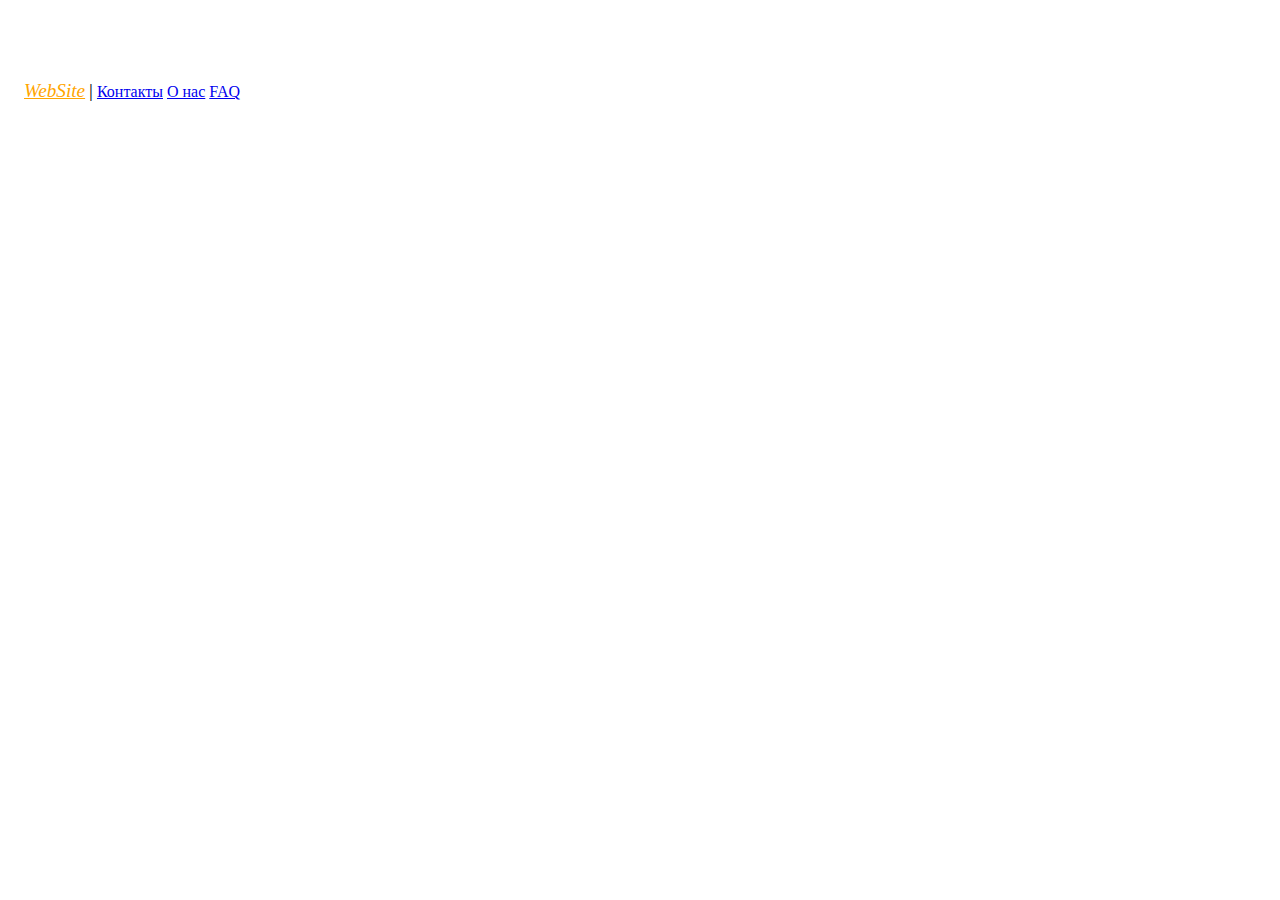
==== index.html @ 5469ec6d "0.1.0" ====
<!doctype html>
<html lang="en">
  <head>
    <meta charset="UTF-8">
    <title>MaterialWebSite</title>
    <link rel="stylesheet" href="https://code.getmdl.io/1.2.1/material.green-teal.min.css">
    <link rel="stylesheet" href="css/styles.css">
    <style>
    #view-source {
      position: fixed;
      display: block;
      right: 0;
      bottom: 0;
      margin-right: 40px;
      margin-bottom: 40px;
      z-index: 900;
    }
    </style>
  </head>
  <body class="mdl-demo mdl-color--grey-100 mdl-color-text--grey-700 mdl-base">
    <div class="mdl-layout mdl-js-layout mdl-layout--fixed-header">
      <header class="mdl-layout__header mdl-layout__header--scroll mdl-color--primary">
        <div class="mdl-layout--large-screen-only mdl-layout__header-row">
        </div>
        <div style="color: white" align="center">
          <h3>MaterialWebSite</h3>
        </div>
        <div class="mdl-layout--large-screen-only mdl-layout__header-row">
        </div>
        <div class="mdl-layout__tab-bar mdl-js-ripple-effect mdl-color--primary-dark">
          <a style="color: orange" href="#" class="mdl-layout__tab is-active"><i><big>WebSite</big></i></a>
          <big class="mdl-layout__tab">|</big>
          <a href="#" class="mdl-layout__tab">Контакты</a>
          <a href="#" class="mdl-layout__tab">О нас</a>
          <a href="#" class="mdl-layout__tab">FAQ</a>
        </div>
    </div>
    <script src="https://code.getmdl.io/1.2.1/material.min.js"></script>
  </body>
</html>
---- css/styles.css ----
.mdl-demo .mdl-layout__header-row {
  padding-left: 40px;
}
.mdl-demo .mdl-layout.is-small-screen .mdl-layout__header-row h3 {
  font-size: inherit;
}
.mdl-demo .mdl-layout__tab-bar-button {
  display: none;
}
.mdl-demo .mdl-layout.is-small-screen .mdl-layout__tab-bar .mdl-button {
  display: none;
}
.mdl-demo .mdl-layout:not(.is-small-screen) .mdl-layout__tab-bar,
.mdl-demo .mdl-layout:not(.is-small-screen) .mdl-layout__tab-bar-container {
  overflow: visible;
}
.mdl-demo .mdl-layout__tab-bar-container {
  height: 64px;
}
.mdl-demo .mdl-layout__tab-bar {
  padding: 0;
  padding-left: 16px;
  box-sizing: border-box;
  height: 100%;
  width: 100%;
}
.mdl-demo .mdl-layout__tab-bar .mdl-layout__tab {
  height: 64px;
  line-height: 64px;
}
.mdl-demo .mdl-layout__tab-bar .mdl-layout__tab.is-active::after {
  background-color: white;
  height: 4px;
}
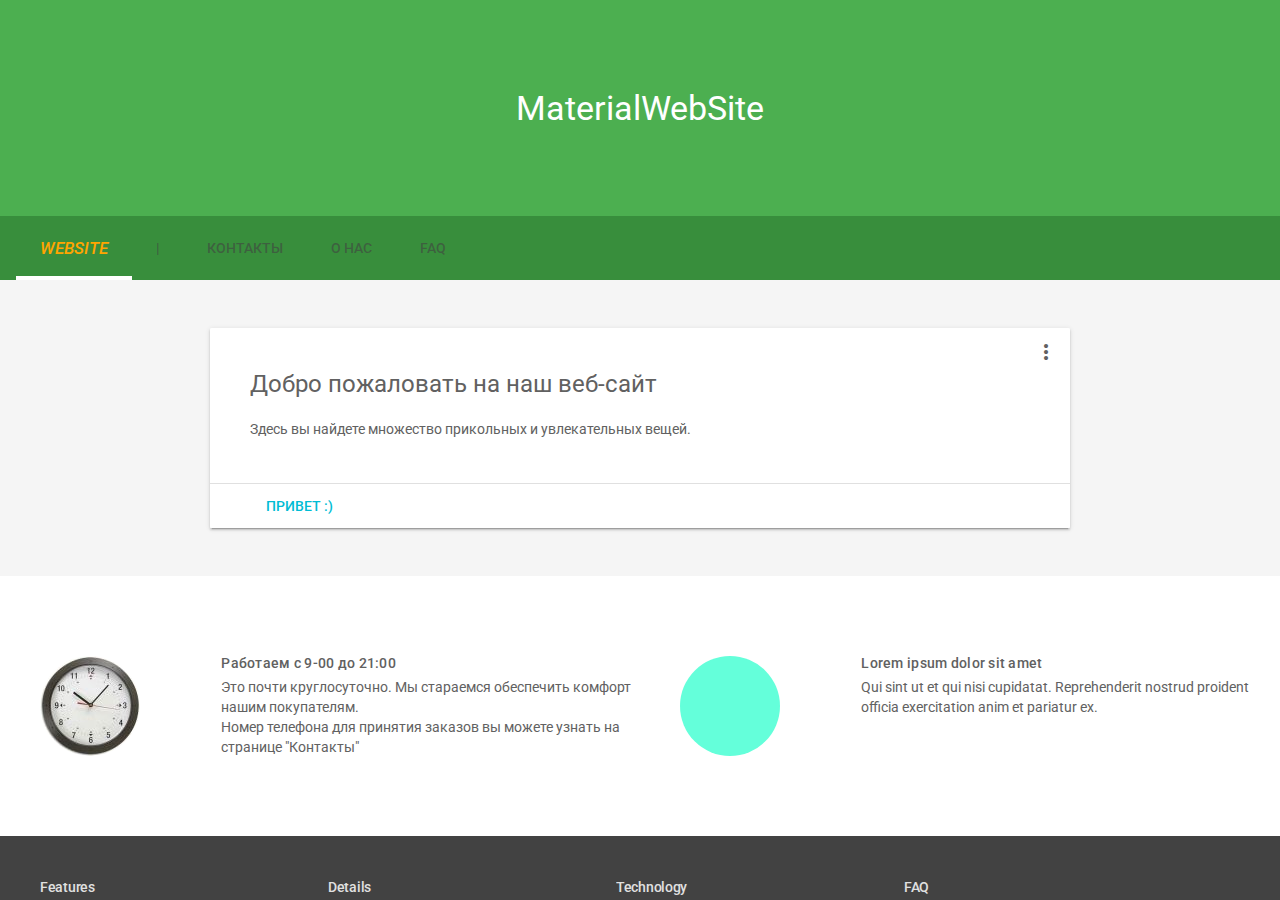
==== commit bcfca3e2: "0.2.0" ====
--- a/index.html
+++ b/index.html
@@ -1,10 +1,16 @@
-<!doctype html>
-<html lang="en">
+<!DOCTYPE HTML>
+<html>
   <head>
-    <meta charset="UTF-8">
+    <meta charset="utf-8">
+    <meta http-equiv="X-UA-Compatible" content="IE=edge">
+    <meta name="description" content="A front-end template that helps you build fast, modern mobile web apps.">
+    <meta name="viewport" content="width=device-width, initial-scale=1.0, minimum-scale=1.0">
     <title>MaterialWebSite</title>
-    <link rel="stylesheet" href="https://code.getmdl.io/1.2.1/material.green-teal.min.css">
+    <link rel="stylesheet" href="https://fonts.googleapis.com/css?family=Roboto:regular,bold,italic,thin,light,bolditalic,black,medium&amp;lang=en">
+    <link rel="stylesheet" href="https://fonts.googleapis.com/icon?family=Material+Icons">
+    <link rel="stylesheet" href="css/material.green-teal.min.css">
     <link rel="stylesheet" href="css/styles.css">
+    <script src="js/material.min.js"></script>
     <style>
     #view-source {
       position: fixed;
@@ -34,7 +40,99 @@
           <a href="#" class="mdl-layout__tab">О нас</a>
           <a href="#" class="mdl-layout__tab">FAQ</a>
         </div>
+      </header>
+      <main class="mdl-layout__content">
+        <div class="mdl-layout__tab-panel is-active" id="overview">
+          <section class="section--center mdl-grid mdl-grid--no-spacing mdl-shadow--2dp">
+            <div class="mdl-card mdl-cell mdl-cell--12-col">
+              <div class="mdl-card__supporting-text">
+              <h4>Добро пожаловать на наш веб-сайт</h4>
+              Здесь вы найдете множество прикольных и увлекательных вещей.
+              </div>
+              <div class="mdl-card__actions">
+                <a href="#" class="mdl-button">Привет :)</a>
+              </div>
+            </div>
+            <button class="mdl-button mdl-js-button mdl-js-ripple-effect mdl-button--icon" id="btn3">
+              <i class="material-icons">more_vert</i>
+            </button>
+            <ul class="mdl-menu mdl-js-menu mdl-menu--bottom-right" for="btn3">
+              <li class="mdl-menu__item">Закрыть</li>
+              <li class="mdl-menu__item" disabled>Оценить:</li>
+              <li class="mdl-menu__item">Поставить <span class="plus">+</span></li>
+            </ul>
+          </section>
+          <section class="section--footer mdl-color--white mdl-grid">
+            <div class="section__circle-container mdl-cell mdl-cell--2-col mdl-cell--1-col-phone">
+              <div class="section__circle-container__circle1 mdl-color--accent section__circle--big"></div>
+            </div>
+            <div class="section__text mdl-cell mdl-cell--4-col-desktop mdl-cell--6-col-tablet mdl-cell--3-col-phone">
+              <h5>Работаем с 9-00 до 21:00</h5>
+              Это почти круглосуточно. Мы стараемся обеспечить комфорт нашим покупателям.<br/> Номер телефона для принятия заказов вы можете узнать на странице "Контакты"
+            </div>
+            <div class="section__circle-container mdl-cell mdl-cell--2-col mdl-cell--1-col-phone">
+              <div class="section__circle-container__circle2 mdl-color--accent section__circle--big"></div>
+            </div>
+            <div class="section__text mdl-cell mdl-cell--4-col-desktop mdl-cell--6-col-tablet mdl-cell--3-col-phone">
+              <h5>Lorem ipsum dolor sit amet</h5>
+              Qui sint ut et qui nisi cupidatat. Reprehenderit nostrud proident officia exercitation anim et pariatur ex.
+            </div>
+          </section>
+        </div>
+        <footer class="mdl-mega-footer">
+          <div class="mdl-mega-footer--middle-section">
+            <div class="mdl-mega-footer--drop-down-section">
+              <input class="mdl-mega-footer--heading-checkbox" type="checkbox" checked>
+              <h1 class="mdl-mega-footer--heading">Features</h1>
+              <ul class="mdl-mega-footer--link-list">
+                <li><a href="#">About</a></li>
+                <li><a href="#">Terms</a></li>
+                <li><a href="#">Partners</a></li>
+                <li><a href="#">Updates</a></li>
+              </ul>
+            </div>
+            <div class="mdl-mega-footer--drop-down-section">
+              <input class="mdl-mega-footer--heading-checkbox" type="checkbox" checked>
+              <h1 class="mdl-mega-footer--heading">Details</h1>
+              <ul class="mdl-mega-footer--link-list">
+                <li><a href="#">Spec</a></li>
+                <li><a href="#">Tools</a></li>
+                <li><a href="#">Resources</a></li>
+              </ul>
+            </div>
+            <div class="mdl-mega-footer--drop-down-section">
+              <input class="mdl-mega-footer--heading-checkbox" type="checkbox" checked>
+              <h1 class="mdl-mega-footer--heading">Technology</h1>
+              <ul class="mdl-mega-footer--link-list">
+                <li><a href="#">How it works</a></li>
+                <li><a href="#">Patterns</a></li>
+                <li><a href="#">Usage</a></li>
+                <li><a href="#">Products</a></li>
+                <li><a href="#">Contracts</a></li>
+              </ul>
+            </div>
+            <div class="mdl-mega-footer--drop-down-section">
+              <input class="mdl-mega-footer--heading-checkbox" type="checkbox" checked>
+              <h1 class="mdl-mega-footer--heading">FAQ</h1>
+              <ul class="mdl-mega-footer--link-list">
+                <li><a href="#">Questions</a></li>
+                <li><a href="#">Answers</a></li>
+                <li><a href="#">Contact us</a></li>
+              </ul>
+            </div>
+          </div>
+          <div class="mdl-mega-footer--bottom-section">
+            <div class="mdl-logo">
+              More Information
+            </div>
+            <ul class="mdl-mega-footer--link-list">
+              <li><a href="https://developers.google.com/web/starter-kit/">Web Starter Kit</a></li>
+              <li><a href="#">Help</a></li>
+              <li><a href="#">Privacy and Terms</a></li>
+            </ul>
+          </div>
+        </footer>
+      </main>
     </div>
-    <script src="https://code.getmdl.io/1.2.1/material.min.js"></script>
   </body>
 </html>
--- a/css/material.green-teal.min.css
+++ b/css/material.green-teal.min.css
@@ -0,0 +1,8 @@
+/**
+ * material-design-lite - Material Design Components in CSS, JS and HTML
+ * @version v1.2.1
+ * @license Apache-2.0
+ * @copyright 2015 Google, Inc.
+ * @link https://github.com/google/material-design-lite
+ */
+@charset "UTF-8";html{color:rgba(0,0,0,.87)}::-moz-selection{background:#b3d4fc;text-shadow:none}::selection{background:#b3d4fc;text-shadow:none}hr{display:block;height:1px;border:0;border-top:1px solid #ccc;margin:1em 0;padding:0}audio,canvas,iframe,img,svg,video{vertical-align:middle}fieldset{border:0;margin:0;padding:0}textarea{resize:vertical}.browserupgrade{margin:.2em 0;background:#ccc;color:#000;padding:.2em 0}.hidden{display:none!important}.visuallyhidden{border:0;clip:rect(0 0 0 0);height:1px;margin:-1px;overflow:hidden;padding:0;position:absolute;width:1px}.visuallyhidden.focusable:active,.visuallyhidden.focusable:focus{clip:auto;height:auto;margin:0;overflow:visible;position:static;width:auto}.invisible{visibility:hidden}.clearfix:before,.clearfix:after{content:" ";display:table}.clearfix:after{clear:both}@media print{*,*:before,*:after,*:first-letter{background:transparent!important;color:#000!important;box-shadow:none!important}a,a:visited{text-decoration:underline}a[href]:after{content:" (" attr(href)")"}abbr[title]:after{content:" (" attr(title)")"}a[href^="#"]:after,a[href^="javascript:"]:after{content:""}pre,blockquote{border:1px solid #999;page-break-inside:avoid}thead{display:table-header-group}tr,img{page-break-inside:avoid}img{max-width:100%!important}p,h2,h3{orphans:3;widows:3}h2,h3{page-break-after:avoid}}a,.mdl-accordion,.mdl-button,.mdl-card,.mdl-checkbox,.mdl-dropdown-menu,.mdl-icon-toggle,.mdl-item,.mdl-radio,.mdl-slider,.mdl-switch,.mdl-tabs__tab{-webkit-tap-highlight-color:transparent;-webkit-tap-highlight-color:rgba(255,255,255,0)}html{width:100%;height:100%;-ms-touch-action:manipulation;touch-action:manipulation}body{width:100%;min-height:100%}main{display:block}*[hidden]{display:none!important}html,body{font-family:"Helvetica","Arial",sans-serif;font-size:14px;font-weight:400;line-height:20px}h1,h2,h3,h4,h5,h6,p{padding:0}h1 small,h2 small,h3 small,h4 small,h5 small,h6 small{font-family:"Roboto","Helvetica","Arial",sans-serif;font-weight:400;line-height:1.35;letter-spacing:-.02em;opacity:.54;font-size:.6em}h1{font-size:56px;line-height:1.35;letter-spacing:-.02em;margin:24px 0}h1,h2{font-family:"Roboto","Helvetica","Arial",sans-serif;font-weight:400}h2{font-size:45px;line-height:48px}h2,h3{margin:24px 0}h3{font-size:34px;line-height:40px}h3,h4{font-family:"Roboto","Helvetica","Arial",sans-serif;font-weight:400}h4{font-size:24px;line-height:32px;-moz-osx-font-smoothing:grayscale;margin:24px 0 16px}h5{font-size:20px;font-weight:500;line-height:1;letter-spacing:.02em}h5,h6{font-family:"Roboto","Helvetica","Arial",sans-serif;margin:24px 0 16px}h6{font-size:16px;letter-spacing:.04em}h6,p{font-weight:400;line-height:24px}p{font-size:14px;letter-spacing:0;margin:0 0 16px}a{color:rgb(100,255,218);font-weight:500}blockquote{font-family:"Roboto","Helvetica","Arial",sans-serif;position:relative;font-size:24px;font-weight:300;font-style:italic;line-height:1.35;letter-spacing:.08em}blockquote:before{position:absolute;left:-.5em;content:'â€œ'}blockquote:after{content:'â€';margin-left:-.05em}mark{background-color:#f4ff81}dt{font-weight:700}address{font-size:12px;line-height:1;font-style:normal}address,ul,ol{font-weight:400;letter-spacing:0}ul,ol{font-size:14px;line-height:24px}.mdl-typography--display-4,.mdl-typography--display-4-color-contrast{font-family:"Roboto","Helvetica","Arial",sans-serif;font-size:112px;font-weight:300;line-height:1;letter-spacing:-.04em}.mdl-typography--display-4-color-contrast{opacity:.54}.mdl-typography--display-3,.mdl-typography--display-3-color-contrast{font-family:"Roboto","Helvetica","Arial",sans-serif;font-size:56px;font-weight:400;line-height:1.35;letter-spacing:-.02em}.mdl-typography--display-3-color-contrast{opacity:.54}.mdl-typography--display-2,.mdl-typography--display-2-color-contrast{font-family:"Roboto","Helvetica","Arial",sans-serif;font-size:45px;font-weight:400;line-height:48px}.mdl-typography--display-2-color-contrast{opacity:.54}.mdl-typography--display-1,.mdl-typography--display-1-color-contrast{font-family:"Roboto","Helvetica","Arial",sans-serif;font-size:34px;font-weight:400;line-height:40px}.mdl-typography--display-1-color-contrast{opacity:.54}.mdl-typography--headline,.mdl-typography--headline-color-contrast{font-family:"Roboto","Helvetica","Arial",sans-serif;font-size:24px;font-weight:400;line-height:32px;-moz-osx-font-smoothing:grayscale}.mdl-typography--headline-color-contrast{opacity:.87}.mdl-typography--title,.mdl-typography--title-color-contrast{font-family:"Roboto","Helvetica","Arial",sans-serif;font-size:20px;font-weight:500;line-height:1;letter-spacing:.02em}.mdl-typography--title-color-contrast{opacity:.87}.mdl-typography--subhead,.mdl-typography--subhead-color-contrast{font-family:"Roboto","Helvetica","Arial",sans-serif;font-size:16px;font-weight:400;line-height:24px;letter-spacing:.04em}.mdl-typography--subhead-color-contrast{opacity:.87}.mdl-typography--body-2,.mdl-typography--body-2-color-contrast{font-size:14px;font-weight:700;line-height:24px;letter-spacing:0}.mdl-typography--body-2-color-contrast{opacity:.87}.mdl-typography--body-1,.mdl-typography--body-1-color-contrast{font-size:14px;font-weight:400;line-height:24px;letter-spacing:0}.mdl-typography--body-1-color-contrast{opacity:.87}.mdl-typography--body-2-force-preferred-font,.mdl-typography--body-2-force-preferred-font-color-contrast{font-family:"Roboto","Helvetica","Arial",sans-serif;font-size:14px;font-weight:500;line-height:24px;letter-spacing:0}.mdl-typography--body-2-force-preferred-font-color-contrast{opacity:.87}.mdl-typography--body-1-force-preferred-font,.mdl-typography--body-1-force-preferred-font-color-contrast{font-family:"Roboto","Helvetica","Arial",sans-serif;font-size:14px;font-weight:400;line-height:24px;letter-spacing:0}.mdl-typography--body-1-force-preferred-font-color-contrast{opacity:.87}.mdl-typography--caption,.mdl-typography--caption-force-preferred-font{font-size:12px;font-weight:400;line-height:1;letter-spacing:0}.mdl-typography--caption-force-preferred-font{font-family:"Roboto","Helvetica","Arial",sans-serif}.mdl-typography--caption-color-contrast,.mdl-typography--caption-force-preferred-font-color-contrast{font-size:12px;font-weight:400;line-height:1;letter-spacing:0;opacity:.54}.mdl-typography--caption-force-preferred-font-color-contrast,.mdl-typography--menu{font-family:"Roboto","Helvetica","Arial",sans-serif}.mdl-typography--menu{font-size:14px;font-weight:500;line-height:1;letter-spacing:0}.mdl-typography--menu-color-contrast{opacity:.87}.mdl-typography--menu-color-contrast,.mdl-typography--button,.mdl-typography--button-color-contrast{font-family:"Roboto","Helvetica","Arial",sans-serif;font-size:14px;font-weight:500;line-height:1;letter-spacing:0}.mdl-typography--button,.mdl-typography--button-color-contrast{text-transform:uppercase}.mdl-typography--button-color-contrast{opacity:.87}.mdl-typography--text-left{text-align:left}.mdl-typography--text-right{text-align:right}.mdl-typography--text-center{text-align:center}.mdl-typography--text-justify{text-align:justify}.mdl-typography--text-nowrap{white-space:nowrap}.mdl-typography--text-lowercase{text-transform:lowercase}.mdl-typography--text-uppercase{text-transform:uppercase}.mdl-typography--text-capitalize{text-transform:capitalize}.mdl-typography--font-thin{font-weight:200!important}.mdl-typography--font-light{font-weight:300!important}.mdl-typography--font-regular{font-weight:400!important}.mdl-typography--font-medium{font-weight:500!important}.mdl-typography--font-bold{font-weight:700!important}.mdl-typography--font-black{font-weight:900!important}.material-icons{font-family:'Material Icons';font-weight:400;font-style:normal;font-size:24px;line-height:1;letter-spacing:normal;text-transform:none;display:inline-block;word-wrap:normal;-moz-font-feature-settings:'liga';font-feature-settings:'liga';-webkit-font-feature-settings:'liga';-webkit-font-smoothing:antialiased}.mdl-color-text--red{color:#f44336 !important}.mdl-color--red{background-color:#f44336 !important}.mdl-color-text--red-50{color:#ffebee !important}.mdl-color--red-50{background-color:#ffebee !important}.mdl-color-text--red-100{color:#ffcdd2 !important}.mdl-color--red-100{background-color:#ffcdd2 !important}.mdl-color-text--red-200{color:#ef9a9a !important}.mdl-color--red-200{background-color:#ef9a9a !important}.mdl-color-text--red-300{color:#e57373 !important}.mdl-color--red-300{background-color:#e57373 !important}.mdl-color-text--red-400{color:#ef5350 !important}.mdl-color--red-400{background-color:#ef5350 !important}.mdl-color-text--red-500{color:#f44336 !important}.mdl-color--red-500{background-color:#f44336 !important}.mdl-color-text--red-600{color:#e53935 !important}.mdl-color--red-600{background-color:#e53935 !important}.mdl-color-text--red-700{color:#d32f2f !important}.mdl-color--red-700{background-color:#d32f2f !important}.mdl-color-text--red-800{color:#c62828 !important}.mdl-color--red-800{background-color:#c62828 !important}.mdl-color-text--red-900{color:#b71c1c !important}.mdl-color--red-900{background-color:#b71c1c !important}.mdl-color-text--red-A100{color:#ff8a80 !important}.mdl-color--red-A100{background-color:#ff8a80 !important}.mdl-color-text--red-A200{color:#ff5252 !important}.mdl-color--red-A200{background-color:#ff5252 !important}.mdl-color-text--red-A400{color:#ff1744 !important}.mdl-color--red-A400{background-color:#ff1744 !important}.mdl-color-text--red-A700{color:#d50000 !important}.mdl-color--red-A700{background-color:#d50000 !important}.mdl-color-text--pink{color:#e91e63 !important}.mdl-color--pink{background-color:#e91e63 !important}.mdl-color-text--pink-50{color:#fce4ec !important}.mdl-color--pink-50{background-color:#fce4ec !important}.mdl-color-text--pink-100{color:#f8bbd0 !important}.mdl-color--pink-100{background-color:#f8bbd0 !important}.mdl-color-text--pink-200{color:#f48fb1 !important}.mdl-color--pink-200{background-color:#f48fb1 !important}.mdl-color-text--pink-300{color:#f06292 !important}.mdl-color--pink-300{background-color:#f06292 !important}.mdl-color-text--pink-400{color:#ec407a !important}.mdl-color--pink-400{background-color:#ec407a !important}.mdl-color-text--pink-500{color:#e91e63 !important}.mdl-color--pink-500{background-color:#e91e63 !important}.mdl-color-text--pink-600{color:#d81b60 !important}.mdl-color--pink-600{background-color:#d81b60 !important}.mdl-color-text--pink-700{color:#c2185b !important}.mdl-color--pink-700{background-color:#c2185b !important}.mdl-color-text--pink-800{color:#ad1457 !important}.mdl-color--pink-800{background-color:#ad1457 !important}.mdl-color-text--pink-900{color:#880e4f !important}.mdl-color--pink-900{background-color:#880e4f !important}.mdl-color-text--pink-A100{color:#ff80ab !important}.mdl-color--pink-A100{background-color:#ff80ab !important}.mdl-color-text--pink-A200{color:#ff4081 !important}.mdl-color--pink-A200{background-color:#ff4081 !important}.mdl-color-text--pink-A400{color:#f50057 !important}.mdl-color--pink-A400{background-color:#f50057 !important}.mdl-color-text--pink-A700{color:#c51162 !important}.mdl-color--pink-A700{background-color:#c51162 !important}.mdl-color-text--purple{color:#9c27b0 !important}.mdl-color--purple{background-color:#9c27b0 !important}.mdl-color-text--purple-50{color:#f3e5f5 !important}.mdl-color--purple-50{background-color:#f3e5f5 !important}.mdl-color-text--purple-100{color:#e1bee7 !important}.mdl-color--purple-100{background-color:#e1bee7 !important}.mdl-color-text--purple-200{color:#ce93d8 !important}.mdl-color--purple-200{background-color:#ce93d8 !important}.mdl-color-text--purple-300{color:#ba68c8 !important}.mdl-color--purple-300{background-color:#ba68c8 !important}.mdl-color-text--purple-400{color:#ab47bc !important}.mdl-color--purple-400{background-color:#ab47bc !important}.mdl-color-text--purple-500{color:#9c27b0 !important}.mdl-color--purple-500{background-color:#9c27b0 !important}.mdl-color-text--purple-600{color:#8e24aa !important}.mdl-color--purple-600{background-color:#8e24aa !important}.mdl-color-text--purple-700{color:#7b1fa2 !important}.mdl-color--purple-700{background-color:#7b1fa2 !important}.mdl-color-text--purple-800{color:#6a1b9a !important}.mdl-color--purple-800{background-color:#6a1b9a !important}.mdl-color-text--purple-900{color:#4a148c !important}.mdl-color--purple-900{background-color:#4a148c !important}.mdl-color-text--purple-A100{color:#ea80fc !important}.mdl-color--purple-A100{background-color:#ea80fc !important}.mdl-color-text--purple-A200{color:#e040fb !important}.mdl-color--purple-A200{background-color:#e040fb !important}.mdl-color-text--purple-A400{color:#d500f9 !important}.mdl-color--purple-A400{background-color:#d500f9 !important}.mdl-color-text--purple-A700{color:#a0f !important}.mdl-color--purple-A700{background-color:#a0f !important}.mdl-color-text--deep-purple{color:#673ab7 !important}.mdl-color--deep-purple{background-color:#673ab7 !important}.mdl-color-text--deep-purple-50{color:#ede7f6 !important}.mdl-color--deep-purple-50{background-color:#ede7f6 !important}.mdl-color-text--deep-purple-100{color:#d1c4e9 !important}.mdl-color--deep-purple-100{background-color:#d1c4e9 !important}.mdl-color-text--deep-purple-200{color:#b39ddb !important}.mdl-color--deep-purple-200{background-color:#b39ddb !important}.mdl-color-text--deep-purple-300{color:#9575cd !important}.mdl-color--deep-purple-300{background-color:#9575cd !important}.mdl-color-text--deep-purple-400{color:#7e57c2 !important}.mdl-color--deep-purple-400{background-color:#7e57c2 !important}.mdl-color-text--deep-purple-500{color:#673ab7 !important}.mdl-color--deep-purple-500{background-color:#673ab7 !important}.mdl-color-text--deep-purple-600{color:#5e35b1 !important}.mdl-color--deep-purple-600{background-color:#5e35b1 !important}.mdl-color-text--deep-purple-700{color:#512da8 !important}.mdl-color--deep-purple-700{background-color:#512da8 !important}.mdl-color-text--deep-purple-800{color:#4527a0 !important}.mdl-color--deep-purple-800{background-color:#4527a0 !important}.mdl-color-text--deep-purple-900{color:#311b92 !important}.mdl-color--deep-purple-900{background-color:#311b92 !important}.mdl-color-text--deep-purple-A100{color:#b388ff !important}.mdl-color--deep-purple-A100{background-color:#b388ff !important}.mdl-color-text--deep-purple-A200{color:#7c4dff !important}.mdl-color--deep-purple-A200{background-color:#7c4dff !important}.mdl-color-text--deep-purple-A400{color:#651fff !important}.mdl-color--deep-purple-A400{background-color:#651fff !important}.mdl-color-text--deep-purple-A700{color:#6200ea !important}.mdl-color--deep-purple-A700{background-color:#6200ea !important}.mdl-color-text--indigo{color:#3f51b5 !important}.mdl-color--indigo{background-color:#3f51b5 !important}.mdl-color-text--indigo-50{color:#e8eaf6 !important}.mdl-color--indigo-50{background-color:#e8eaf6 !important}.mdl-color-text--indigo-100{color:#c5cae9 !important}.mdl-color--indigo-100{background-color:#c5cae9 !important}.mdl-color-text--indigo-200{color:#9fa8da !important}.mdl-color--indigo-200{background-color:#9fa8da !important}.mdl-color-text--indigo-300{color:#7986cb !important}.mdl-color--indigo-300{background-color:#7986cb !important}.mdl-color-text--indigo-400{color:#5c6bc0 !important}.mdl-color--indigo-400{background-color:#5c6bc0 !important}.mdl-color-text--indigo-500{color:#3f51b5 !important}.mdl-color--indigo-500{background-color:#3f51b5 !important}.mdl-color-text--indigo-600{color:#3949ab !important}.mdl-color--indigo-600{background-color:#3949ab !important}.mdl-color-text--indigo-700{color:#303f9f !important}.mdl-color--indigo-700{background-color:#303f9f !important}.mdl-color-text--indigo-800{color:#283593 !important}.mdl-color--indigo-800{background-color:#283593 !important}.mdl-color-text--indigo-900{color:#1a237e !important}.mdl-color--indigo-900{background-color:#1a237e !important}.mdl-color-text--indigo-A100{color:#8c9eff !important}.mdl-color--indigo-A100{background-color:#8c9eff !important}.mdl-color-text--indigo-A200{color:#536dfe !important}.mdl-color--indigo-A200{background-color:#536dfe !important}.mdl-color-text--indigo-A400{color:#3d5afe !important}.mdl-color--indigo-A400{background-color:#3d5afe !important}.mdl-color-text--indigo-A700{color:#304ffe !important}.mdl-color--indigo-A700{background-color:#304ffe !important}.mdl-color-text--blue{color:#2196f3 !important}.mdl-color--blue{background-color:#2196f3 !important}.mdl-color-text--blue-50{color:#e3f2fd !important}.mdl-color--blue-50{background-color:#e3f2fd !important}.mdl-color-text--blue-100{color:#bbdefb !important}.mdl-color--blue-100{background-color:#bbdefb !important}.mdl-color-text--blue-200{color:#90caf9 !important}.mdl-color--blue-200{background-color:#90caf9 !important}.mdl-color-text--blue-300{color:#64b5f6 !important}.mdl-color--blue-300{background-color:#64b5f6 !important}.mdl-color-text--blue-400{color:#42a5f5 !important}.mdl-color--blue-400{background-color:#42a5f5 !important}.mdl-color-text--blue-500{color:#2196f3 !important}.mdl-color--blue-500{background-color:#2196f3 !important}.mdl-color-text--blue-600{color:#1e88e5 !important}.mdl-color--blue-600{background-color:#1e88e5 !important}.mdl-color-text--blue-700{color:#1976d2 !important}.mdl-color--blue-700{background-color:#1976d2 !important}.mdl-color-text--blue-800{color:#1565c0 !important}.mdl-color--blue-800{background-color:#1565c0 !important}.mdl-color-text--blue-900{color:#0d47a1 !important}.mdl-color--blue-900{background-color:#0d47a1 !important}.mdl-color-text--blue-A100{color:#82b1ff !important}.mdl-color--blue-A100{background-color:#82b1ff !important}.mdl-color-text--blue-A200{color:#448aff !important}.mdl-color--blue-A200{background-color:#448aff !important}.mdl-color-text--blue-A400{color:#2979ff !important}.mdl-color--blue-A400{background-color:#2979ff !important}.mdl-color-text--blue-A700{color:#2962ff !important}.mdl-color--blue-A700{background-color:#2962ff !important}.mdl-color-text--light-blue{color:#03a9f4 !important}.mdl-color--light-blue{background-color:#03a9f4 !important}.mdl-color-text--light-blue-50{color:#e1f5fe !important}.mdl-color--light-blue-50{background-color:#e1f5fe !important}.mdl-color-text--light-blue-100{color:#b3e5fc !important}.mdl-color--light-blue-100{background-color:#b3e5fc !important}.mdl-color-text--light-blue-200{color:#81d4fa !important}.mdl-color--light-blue-200{background-color:#81d4fa !important}.mdl-color-text--light-blue-300{color:#4fc3f7 !important}.mdl-color--light-blue-300{background-color:#4fc3f7 !important}.mdl-color-text--light-blue-400{color:#29b6f6 !important}.mdl-color--light-blue-400{background-color:#29b6f6 !important}.mdl-color-text--light-blue-500{color:#03a9f4 !important}.mdl-color--light-blue-500{background-color:#03a9f4 !important}.mdl-color-text--light-blue-600{color:#039be5 !important}.mdl-color--light-blue-600{background-color:#039be5 !important}.mdl-color-text--light-blue-700{color:#0288d1 !important}.mdl-color--light-blue-700{background-color:#0288d1 !important}.mdl-color-text--light-blue-800{color:#0277bd !important}.mdl-color--light-blue-800{background-color:#0277bd !important}.mdl-color-text--light-blue-900{color:#01579b !important}.mdl-color--light-blue-900{background-color:#01579b !important}.mdl-color-text--light-blue-A100{color:#80d8ff !important}.mdl-color--light-blue-A100{background-color:#80d8ff !important}.mdl-color-text--light-blue-A200{color:#40c4ff !important}.mdl-color--light-blue-A200{background-color:#40c4ff !important}.mdl-color-text--light-blue-A400{color:#00b0ff !important}.mdl-color--light-blue-A400{background-color:#00b0ff !important}.mdl-color-text--light-blue-A700{color:#0091ea !important}.mdl-color--light-blue-A700{background-color:#0091ea !important}.mdl-color-text--cyan{color:#00bcd4 !important}.mdl-color--cyan{background-color:#00bcd4 !important}.mdl-color-text--cyan-50{color:#e0f7fa !important}.mdl-color--cyan-50{background-color:#e0f7fa !important}.mdl-color-text--cyan-100{color:#b2ebf2 !important}.mdl-color--cyan-100{background-color:#b2ebf2 !important}.mdl-color-text--cyan-200{color:#80deea !important}.mdl-color--cyan-200{background-color:#80deea !important}.mdl-color-text--cyan-300{color:#4dd0e1 !important}.mdl-color--cyan-300{background-color:#4dd0e1 !important}.mdl-color-text--cyan-400{color:#26c6da !important}.mdl-color--cyan-400{background-color:#26c6da !important}.mdl-color-text--cyan-500{color:#00bcd4 !important}.mdl-color--cyan-500{background-color:#00bcd4 !important}.mdl-color-text--cyan-600{color:#00acc1 !important}.mdl-color--cyan-600{background-color:#00acc1 !important}.mdl-color-text--cyan-700{color:#0097a7 !important}.mdl-color--cyan-700{background-color:#0097a7 !important}.mdl-color-text--cyan-800{color:#00838f !important}.mdl-color--cyan-800{background-color:#00838f !important}.mdl-color-text--cyan-900{color:#006064 !important}.mdl-color--cyan-900{background-color:#006064 !important}.mdl-color-text--cyan-A100{color:#84ffff !important}.mdl-color--cyan-A100{background-color:#84ffff !important}.mdl-color-text--cyan-A200{color:#18ffff !important}.mdl-color--cyan-A200{background-color:#18ffff !important}.mdl-color-text--cyan-A400{color:#00e5ff !important}.mdl-color--cyan-A400{background-color:#00e5ff !important}.mdl-color-text--cyan-A700{color:#00b8d4 !important}.mdl-color--cyan-A700{background-color:#00b8d4 !important}.mdl-color-text--teal{color:#009688 !important}.mdl-color--teal{background-color:#009688 !important}.mdl-color-text--teal-50{color:#e0f2f1 !important}.mdl-color--teal-50{background-color:#e0f2f1 !important}.mdl-color-text--teal-100{color:#b2dfdb !important}.mdl-color--teal-100{background-color:#b2dfdb !important}.mdl-color-text--teal-200{color:#80cbc4 !important}.mdl-color--teal-200{background-color:#80cbc4 !important}.mdl-color-text--teal-300{color:#4db6ac !important}.mdl-color--teal-300{background-color:#4db6ac !important}.mdl-color-text--teal-400{color:#26a69a !important}.mdl-color--teal-400{background-color:#26a69a !important}.mdl-color-text--teal-500{color:#009688 !important}.mdl-color--teal-500{background-color:#009688 !important}.mdl-color-text--teal-600{color:#00897b !important}.mdl-color--teal-600{background-color:#00897b !important}.mdl-color-text--teal-700{color:#00796b !important}.mdl-color--teal-700{background-color:#00796b !important}.mdl-color-text--teal-800{color:#00695c !important}.mdl-color--teal-800{background-color:#00695c !important}.mdl-color-text--teal-900{color:#004d40 !important}.mdl-color--teal-900{background-color:#004d40 !important}.mdl-color-text--teal-A100{color:#a7ffeb !important}.mdl-color--teal-A100{background-color:#a7ffeb !important}.mdl-color-text--teal-A200{color:#64ffda !important}.mdl-color--teal-A200{background-color:#64ffda !important}.mdl-color-text--teal-A400{color:#1de9b6 !important}.mdl-color--teal-A400{background-color:#1de9b6 !important}.mdl-color-text--teal-A700{color:#00bfa5 !important}.mdl-color--teal-A700{background-color:#00bfa5 !important}.mdl-color-text--green{color:#4caf50 !important}.mdl-color--green{background-color:#4caf50 !important}.mdl-color-text--green-50{color:#e8f5e9 !important}.mdl-color--green-50{background-color:#e8f5e9 !important}.mdl-color-text--green-100{color:#c8e6c9 !important}.mdl-color--green-100{background-color:#c8e6c9 !important}.mdl-color-text--green-200{color:#a5d6a7 !important}.mdl-color--green-200{background-color:#a5d6a7 !important}.mdl-color-text--green-300{color:#81c784 !important}.mdl-color--green-300{background-color:#81c784 !important}.mdl-color-text--green-400{color:#66bb6a !important}.mdl-color--green-400{background-color:#66bb6a !important}.mdl-color-text--green-500{color:#4caf50 !important}.mdl-color--green-500{background-color:#4caf50 !important}.mdl-color-text--green-600{color:#43a047 !important}.mdl-color--green-600{background-color:#43a047 !important}.mdl-color-text--green-700{color:#388e3c !important}.mdl-color--green-700{background-color:#388e3c !important}.mdl-color-text--green-800{color:#2e7d32 !important}.mdl-color--green-800{background-color:#2e7d32 !important}.mdl-color-text--green-900{color:#1b5e20 !important}.mdl-color--green-900{background-color:#1b5e20 !important}.mdl-color-text--green-A100{color:#b9f6ca !important}.mdl-color--green-A100{background-color:#b9f6ca !important}.mdl-color-text--green-A200{color:#69f0ae !important}.mdl-color--green-A200{background-color:#69f0ae !important}.mdl-color-text--green-A400{color:#00e676 !important}.mdl-color--green-A400{background-color:#00e676 !important}.mdl-color-text--green-A700{color:#00c853 !important}.mdl-color--green-A700{background-color:#00c853 !important}.mdl-color-text--light-green{color:#8bc34a !important}.mdl-color--light-green{background-color:#8bc34a !important}.mdl-color-text--light-green-50{color:#f1f8e9 !important}.mdl-color--light-green-50{background-color:#f1f8e9 !important}.mdl-color-text--light-green-100{color:#dcedc8 !important}.mdl-color--light-green-100{background-color:#dcedc8 !important}.mdl-color-text--light-green-200{color:#c5e1a5 !important}.mdl-color--light-green-200{background-color:#c5e1a5 !important}.mdl-color-text--light-green-300{color:#aed581 !important}.mdl-color--light-green-300{background-color:#aed581 !important}.mdl-color-text--light-green-400{color:#9ccc65 !important}.mdl-color--light-green-400{background-color:#9ccc65 !important}.mdl-color-text--light-green-500{color:#8bc34a !important}.mdl-color--light-green-500{background-color:#8bc34a !important}.mdl-color-text--light-green-600{color:#7cb342 !important}.mdl-color--light-green-600{background-color:#7cb342 !important}.mdl-color-text--light-green-700{color:#689f38 !important}.mdl-color--light-green-700{background-color:#689f38 !important}.mdl-color-text--light-green-800{color:#558b2f !important}.mdl-color--light-green-800{background-color:#558b2f !important}.mdl-color-text--light-green-900{color:#33691e !important}.mdl-color--light-green-900{background-color:#33691e !important}.mdl-color-text--light-green-A100{color:#ccff90 !important}.mdl-color--light-green-A100{background-color:#ccff90 !important}.mdl-color-text--light-green-A200{color:#b2ff59 !important}.mdl-color--light-green-A200{background-color:#b2ff59 !important}.mdl-color-text--light-green-A400{color:#76ff03 !important}.mdl-color--light-green-A400{background-color:#76ff03 !important}.mdl-color-text--light-green-A700{color:#64dd17 !important}.mdl-color--light-green-A700{background-color:#64dd17 !important}.mdl-color-text--lime{color:#cddc39 !important}.mdl-color--lime{background-color:#cddc39 !important}.mdl-color-text--lime-50{color:#f9fbe7 !important}.mdl-color--lime-50{background-color:#f9fbe7 !important}.mdl-color-text--lime-100{color:#f0f4c3 !important}.mdl-color--lime-100{background-color:#f0f4c3 !important}.mdl-color-text--lime-200{color:#e6ee9c !important}.mdl-color--lime-200{background-color:#e6ee9c !important}.mdl-color-text--lime-300{color:#dce775 !important}.mdl-color--lime-300{background-color:#dce775 !important}.mdl-color-text--lime-400{color:#d4e157 !important}.mdl-color--lime-400{background-color:#d4e157 !important}.mdl-color-text--lime-500{color:#cddc39 !important}.mdl-color--lime-500{background-color:#cddc39 !important}.mdl-color-text--lime-600{color:#c0ca33 !important}.mdl-color--lime-600{background-color:#c0ca33 !important}.mdl-color-text--lime-700{color:#afb42b !important}.mdl-color--lime-700{background-color:#afb42b !important}.mdl-color-text--lime-800{color:#9e9d24 !important}.mdl-color--lime-800{background-color:#9e9d24 !important}.mdl-color-text--lime-900{color:#827717 !important}.mdl-color--lime-900{background-color:#827717 !important}.mdl-color-text--lime-A100{color:#f4ff81 !important}.mdl-color--lime-A100{background-color:#f4ff81 !important}.mdl-color-text--lime-A200{color:#eeff41 !important}.mdl-color--lime-A200{background-color:#eeff41 !important}.mdl-color-text--lime-A400{color:#c6ff00 !important}.mdl-color--lime-A400{background-color:#c6ff00 !important}.mdl-color-text--lime-A700{color:#aeea00 !important}.mdl-color--lime-A700{background-color:#aeea00 !important}.mdl-color-text--yellow{color:#ffeb3b !important}.mdl-color--yellow{background-color:#ffeb3b !important}.mdl-color-text--yellow-50{color:#fffde7 !important}.mdl-color--yellow-50{background-color:#fffde7 !important}.mdl-color-text--yellow-100{color:#fff9c4 !important}.mdl-color--yellow-100{background-color:#fff9c4 !important}.mdl-color-text--yellow-200{color:#fff59d !important}.mdl-color--yellow-200{background-color:#fff59d !important}.mdl-color-text--yellow-300{color:#fff176 !important}.mdl-color--yellow-300{background-color:#fff176 !important}.mdl-color-text--yellow-400{color:#ffee58 !important}.mdl-color--yellow-400{background-color:#ffee58 !important}.mdl-color-text--yellow-500{color:#ffeb3b !important}.mdl-color--yellow-500{background-color:#ffeb3b !important}.mdl-color-text--yellow-600{color:#fdd835 !important}.mdl-color--yellow-600{background-color:#fdd835 !important}.mdl-color-text--yellow-700{color:#fbc02d !important}.mdl-color--yellow-700{background-color:#fbc02d !important}.mdl-color-text--yellow-800{color:#f9a825 !important}.mdl-color--yellow-800{background-color:#f9a825 !important}.mdl-color-text--yellow-900{color:#f57f17 !important}.mdl-color--yellow-900{background-color:#f57f17 !important}.mdl-color-text--yellow-A100{color:#ffff8d !important}.mdl-color--yellow-A100{background-color:#ffff8d !important}.mdl-color-text--yellow-A200{color:#ff0 !important}.mdl-color--yellow-A200{background-color:#ff0 !important}.mdl-color-text--yellow-A400{color:#ffea00 !important}.mdl-color--yellow-A400{background-color:#ffea00 !important}.mdl-color-text--yellow-A700{color:#ffd600 !important}.mdl-color--yellow-A700{background-color:#ffd600 !important}.mdl-color-text--amber{color:#ffc107 !important}.mdl-color--amber{background-color:#ffc107 !important}.mdl-color-text--amber-50{color:#fff8e1 !important}.mdl-color--amber-50{background-color:#fff8e1 !important}.mdl-color-text--amber-100{color:#ffecb3 !important}.mdl-color--amber-100{background-color:#ffecb3 !important}.mdl-color-text--amber-200{color:#ffe082 !important}.mdl-color--amber-200{background-color:#ffe082 !important}.mdl-color-text--amber-300{color:#ffd54f !important}.mdl-color--amber-300{background-color:#ffd54f !important}.mdl-color-text--amber-400{color:#ffca28 !important}.mdl-color--amber-400{background-color:#ffca28 !important}.mdl-color-text--amber-500{color:#ffc107 !important}.mdl-color--amber-500{background-color:#ffc107 !important}.mdl-color-text--amber-600{color:#ffb300 !important}.mdl-color--amber-600{background-color:#ffb300 !important}.mdl-color-text--amber-700{color:#ffa000 !important}.mdl-color--amber-700{background-color:#ffa000 !important}.mdl-color-text--amber-800{color:#ff8f00 !important}.mdl-color--amber-800{background-color:#ff8f00 !important}.mdl-color-text--amber-900{color:#ff6f00 !important}.mdl-color--amber-900{background-color:#ff6f00 !important}.mdl-color-text--amber-A100{color:#ffe57f !important}.mdl-color--amber-A100{background-color:#ffe57f !important}.mdl-color-text--amber-A200{color:#ffd740 !important}.mdl-color--amber-A200{background-color:#ffd740 !important}.mdl-color-text--amber-A400{color:#ffc400 !important}.mdl-color--amber-A400{background-color:#ffc400 !important}.mdl-color-text--amber-A700{color:#ffab00 !important}.mdl-color--amber-A700{background-color:#ffab00 !important}.mdl-color-text--orange{color:#ff9800 !important}.mdl-color--orange{background-color:#ff9800 !important}.mdl-color-text--orange-50{color:#fff3e0 !important}.mdl-color--orange-50{background-color:#fff3e0 !important}.mdl-color-text--orange-100{color:#ffe0b2 !important}.mdl-color--orange-100{background-color:#ffe0b2 !important}.mdl-color-text--orange-200{color:#ffcc80 !important}.mdl-color--orange-200{background-color:#ffcc80 !important}.mdl-color-text--orange-300{color:#ffb74d !important}.mdl-color--orange-300{background-color:#ffb74d !important}.mdl-color-text--orange-400{color:#ffa726 !important}.mdl-color--orange-400{background-color:#ffa726 !important}.mdl-color-text--orange-500{color:#ff9800 !important}.mdl-color--orange-500{background-color:#ff9800 !important}.mdl-color-text--orange-600{color:#fb8c00 !important}.mdl-color--orange-600{background-color:#fb8c00 !important}.mdl-color-text--orange-700{color:#f57c00 !important}.mdl-color--orange-700{background-color:#f57c00 !important}.mdl-color-text--orange-800{color:#ef6c00 !important}.mdl-color--orange-800{background-color:#ef6c00 !important}.mdl-color-text--orange-900{color:#e65100 !important}.mdl-color--orange-900{background-color:#e65100 !important}.mdl-color-text--orange-A100{color:#ffd180 !important}.mdl-color--orange-A100{background-color:#ffd180 !important}.mdl-color-text--orange-A200{color:#ffab40 !important}.mdl-color--orange-A200{background-color:#ffab40 !important}.mdl-color-text--orange-A400{color:#ff9100 !important}.mdl-color--orange-A400{background-color:#ff9100 !important}.mdl-color-text--orange-A700{color:#ff6d00 !important}.mdl-color--orange-A700{background-color:#ff6d00 !important}.mdl-color-text--deep-orange{color:#ff5722 !important}.mdl-color--deep-orange{background-color:#ff5722 !important}.mdl-color-text--deep-orange-50{color:#fbe9e7 !important}.mdl-color--deep-orange-50{background-color:#fbe9e7 !important}.mdl-color-text--deep-orange-100{color:#ffccbc !important}.mdl-color--deep-orange-100{background-color:#ffccbc !important}.mdl-color-text--deep-orange-200{color:#ffab91 !important}.mdl-color--deep-orange-200{background-color:#ffab91 !important}.mdl-color-text--deep-orange-300{color:#ff8a65 !important}.mdl-color--deep-orange-300{background-color:#ff8a65 !important}.mdl-color-text--deep-orange-400{color:#ff7043 !important}.mdl-color--deep-orange-400{background-color:#ff7043 !important}.mdl-color-text--deep-orange-500{color:#ff5722 !important}.mdl-color--deep-orange-500{background-color:#ff5722 !important}.mdl-color-text--deep-orange-600{color:#f4511e !important}.mdl-color--deep-orange-600{background-color:#f4511e !important}.mdl-color-text--deep-orange-700{color:#e64a19 !important}.mdl-color--deep-orange-700{background-color:#e64a19 !important}.mdl-color-text--deep-orange-800{color:#d84315 !important}.mdl-color--deep-orange-800{background-color:#d84315 !important}.mdl-color-text--deep-orange-900{color:#bf360c !important}.mdl-color--deep-orange-900{background-color:#bf360c !important}.mdl-color-text--deep-orange-A100{color:#ff9e80 !important}.mdl-color--deep-orange-A100{background-color:#ff9e80 !important}.mdl-color-text--deep-orange-A200{color:#ff6e40 !important}.mdl-color--deep-orange-A200{background-color:#ff6e40 !important}.mdl-color-text--deep-orange-A400{color:#ff3d00 !important}.mdl-color--deep-orange-A400{background-color:#ff3d00 !important}.mdl-color-text--deep-orange-A700{color:#dd2c00 !important}.mdl-color--deep-orange-A700{background-color:#dd2c00 !important}.mdl-color-text--brown{color:#795548 !important}.mdl-color--brown{background-color:#795548 !important}.mdl-color-text--brown-50{color:#efebe9 !important}.mdl-color--brown-50{background-color:#efebe9 !important}.mdl-color-text--brown-100{color:#d7ccc8 !important}.mdl-color--brown-100{background-color:#d7ccc8 !important}.mdl-color-text--brown-200{color:#bcaaa4 !important}.mdl-color--brown-200{background-color:#bcaaa4 !important}.mdl-color-text--brown-300{color:#a1887f !important}.mdl-color--brown-300{background-color:#a1887f !important}.mdl-color-text--brown-400{color:#8d6e63 !important}.mdl-color--brown-400{background-color:#8d6e63 !important}.mdl-color-text--brown-500{color:#795548 !important}.mdl-color--brown-500{background-color:#795548 !important}.mdl-color-text--brown-600{color:#6d4c41 !important}.mdl-color--brown-600{background-color:#6d4c41 !important}.mdl-color-text--brown-700{color:#5d4037 !important}.mdl-color--brown-700{background-color:#5d4037 !important}.mdl-color-text--brown-800{color:#4e342e !important}.mdl-color--brown-800{background-color:#4e342e !important}.mdl-color-text--brown-900{color:#3e2723 !important}.mdl-color--brown-900{background-color:#3e2723 !important}.mdl-color-text--grey{color:#9e9e9e !important}.mdl-color--grey{background-color:#9e9e9e !important}.mdl-color-text--grey-50{color:#fafafa !important}.mdl-color--grey-50{background-color:#fafafa !important}.mdl-color-text--grey-100{color:#f5f5f5 !important}.mdl-color--grey-100{background-color:#f5f5f5 !important}.mdl-color-text--grey-200{color:#eee !important}.mdl-color--grey-200{background-color:#eee !important}.mdl-color-text--grey-300{color:#e0e0e0 !important}.mdl-color--grey-300{background-color:#e0e0e0 !important}.mdl-color-text--grey-400{color:#bdbdbd !important}.mdl-color--grey-400{background-color:#bdbdbd !important}.mdl-color-text--grey-500{color:#9e9e9e !important}.mdl-color--grey-500{background-color:#9e9e9e !important}.mdl-color-text--grey-600{color:#757575 !important}.mdl-color--grey-600{background-color:#757575 !important}.mdl-color-text--grey-700{color:#616161 !important}.mdl-color--grey-700{background-color:#616161 !important}.mdl-color-text--grey-800{color:#424242 !important}.mdl-color--grey-800{background-color:#424242 !important}.mdl-color-text--grey-900{color:#212121 !important}.mdl-color--grey-900{background-color:#212121 !important}.mdl-color-text--blue-grey{color:#607d8b !important}.mdl-color--blue-grey{background-color:#607d8b !important}.mdl-color-text--blue-grey-50{color:#eceff1 !important}.mdl-color--blue-grey-50{background-color:#eceff1 !important}.mdl-color-text--blue-grey-100{color:#cfd8dc !important}.mdl-color--blue-grey-100{background-color:#cfd8dc !important}.mdl-color-text--blue-grey-200{color:#b0bec5 !important}.mdl-color--blue-grey-200{background-color:#b0bec5 !important}.mdl-color-text--blue-grey-300{color:#90a4ae !important}.mdl-color--blue-grey-300{background-color:#90a4ae !important}.mdl-color-text--blue-grey-400{color:#78909c !important}.mdl-color--blue-grey-400{background-color:#78909c !important}.mdl-color-text--blue-grey-500{color:#607d8b !important}.mdl-color--blue-grey-500{background-color:#607d8b !important}.mdl-color-text--blue-grey-600{color:#546e7a !important}.mdl-color--blue-grey-600{background-color:#546e7a !important}.mdl-color-text--blue-grey-700{color:#455a64 !important}.mdl-color--blue-grey-700{background-color:#455a64 !important}.mdl-color-text--blue-grey-800{color:#37474f !important}.mdl-color--blue-grey-800{background-color:#37474f !important}.mdl-color-text--blue-grey-900{color:#263238 !important}.mdl-color--blue-grey-900{background-color:#263238 !important}.mdl-color--black{background-color:#000 !important}.mdl-color-text--black{color:#000 !important}.mdl-color--white{background-color:#fff !important}.mdl-color-text--white{color:#fff !important}.mdl-color--primary{background-color:rgb(76,175,80)!important}.mdl-color--primary-contrast{background-color:rgb(66,66,66)!important}.mdl-color--primary-dark{background-color:rgb(56,142,60)!important}.mdl-color--accent{background-color:rgb(100,255,218)!important}.mdl-color--accent-contrast{background-color:rgb(66,66,66)!important}.mdl-color-text--primary{color:rgb(76,175,80)!important}.mdl-color-text--primary-contrast{color:rgb(66,66,66)!important}.mdl-color-text--primary-dark{color:rgb(56,142,60)!important}.mdl-color-text--accent{color:rgb(100,255,218)!important}.mdl-color-text--accent-contrast{color:rgb(66,66,66)!important}.mdl-ripple{background:#000;border-radius:50%;height:50px;left:0;opacity:0;pointer-events:none;position:absolute;top:0;-webkit-transform:translate(-50%,-50%);transform:translate(-50%,-50%);width:50px;overflow:hidden}.mdl-ripple.is-animating{transition:transform .3s cubic-bezier(0,0,.2,1),width .3s cubic-bezier(0,0,.2,1),height .3s cubic-bezier(0,0,.2,1),opacity .6s cubic-bezier(0,0,.2,1);transition:transform .3s cubic-bezier(0,0,.2,1),width .3s cubic-bezier(0,0,.2,1),height .3s cubic-bezier(0,0,.2,1),opacity .6s cubic-bezier(0,0,.2,1),-webkit-transform .3s cubic-bezier(0,0,.2,1)}.mdl-ripple.is-visible{opacity:.3}.mdl-animation--default,.mdl-animation--fast-out-slow-in{transition-timing-function:cubic-bezier(.4,0,.2,1)}.mdl-animation--linear-out-slow-in{transition-timing-function:cubic-bezier(0,0,.2,1)}.mdl-animation--fast-out-linear-in{transition-timing-function:cubic-bezier(.4,0,1,1)}.mdl-badge{position:relative;white-space:nowrap;margin-right:24px}.mdl-badge:not([data-badge]){margin-right:auto}.mdl-badge[data-badge]:after{content:attr(data-badge);display:-webkit-flex;display:-ms-flexbox;display:flex;-webkit-flex-direction:row;-ms-flex-direction:row;flex-direction:row;-webkit-flex-wrap:wrap;-ms-flex-wrap:wrap;flex-wrap:wrap;-webkit-justify-content:center;-ms-flex-pack:center;justify-content:center;-webkit-align-content:center;-ms-flex-line-pack:center;align-content:center;-webkit-align-items:center;-ms-flex-align:center;align-items:center;position:absolute;top:-11px;right:-24px;font-family:"Roboto","Helvetica","Arial",sans-serif;font-weight:600;font-size:12px;width:22px;height:22px;border-radius:50%;background:rgb(100,255,218);color:rgb(66,66,66)}.mdl-button .mdl-badge[data-badge]:after{top:-10px;right:-5px}.mdl-badge.mdl-badge--no-background[data-badge]:after{color:rgb(100,255,218);background:rgba(66,66,66,.2);box-shadow:0 0 1px gray}.mdl-badge.mdl-badge--overlap{margin-right:10px}.mdl-badge.mdl-badge--overlap:after{right:-10px}.mdl-button{background:0 0;border:none;border-radius:2px;color:#000;position:relative;height:36px;margin:0;min-width:64px;padding:0 16px;display:inline-block;font-family:"Roboto","Helvetica","Arial",sans-serif;font-size:14px;font-weight:500;text-transform:uppercase;letter-spacing:0;overflow:hidden;will-change:box-shadow;transition:box-shadow .2s cubic-bezier(.4,0,1,1),background-color .2s cubic-bezier(.4,0,.2,1),color .2s cubic-bezier(.4,0,.2,1);outline:none;cursor:pointer;text-decoration:none;text-align:center;line-height:36px;vertical-align:middle}.mdl-button::-moz-focus-inner{border:0}.mdl-button:hover{background-color:rgba(158,158,158,.2)}.mdl-button:focus:not(:active){background-color:rgba(0,0,0,.12)}.mdl-button:active{background-color:rgba(158,158,158,.4)}.mdl-button.mdl-button--colored{color:rgb(76,175,80)}.mdl-button.mdl-button--colored:focus:not(:active){background-color:rgba(0,0,0,.12)}input.mdl-button[type="submit"]{-webkit-appearance:none}.mdl-button--raised{background:rgba(158,158,158,.2);box-shadow:0 2px 2px 0 rgba(0,0,0,.14),0 3px 1px -2px rgba(0,0,0,.2),0 1px 5px 0 rgba(0,0,0,.12)}.mdl-button--raised:active{box-shadow:0 4px 5px 0 rgba(0,0,0,.14),0 1px 10px 0 rgba(0,0,0,.12),0 2px 4px -1px rgba(0,0,0,.2);background-color:rgba(158,158,158,.4)}.mdl-button--raised:focus:not(:active){box-shadow:0 0 8px rgba(0,0,0,.18),0 8px 16px rgba(0,0,0,.36);background-color:rgba(158,158,158,.4)}.mdl-button--raised.mdl-button--colored{background:rgb(76,175,80);color:rgb(66,66,66)}.mdl-button--raised.mdl-button--colored:hover{background-color:rgb(76,175,80)}.mdl-button--raised.mdl-button--colored:active{background-color:rgb(76,175,80)}.mdl-button--raised.mdl-button--colored:focus:not(:active){background-color:rgb(76,175,80)}.mdl-button--raised.mdl-button--colored .mdl-ripple{background:rgb(66,66,66)}.mdl-button--fab{border-radius:50%;font-size:24px;height:56px;margin:auto;min-width:56px;width:56px;padding:0;overflow:hidden;background:rgba(158,158,158,.2);box-shadow:0 1px 1.5px 0 rgba(0,0,0,.12),0 1px 1px 0 rgba(0,0,0,.24);position:relative;line-height:normal}.mdl-button--fab .material-icons{position:absolute;top:50%;left:50%;-webkit-transform:translate(-12px,-12px);transform:translate(-12px,-12px);line-height:24px;width:24px}.mdl-button--fab.mdl-button--mini-fab{height:40px;min-width:40px;width:40px}.mdl-button--fab .mdl-button__ripple-container{border-radius:50%;-webkit-mask-image:-webkit-radial-gradient(circle,#fff,#000)}.mdl-button--fab:active{box-shadow:0 4px 5px 0 rgba(0,0,0,.14),0 1px 10px 0 rgba(0,0,0,.12),0 2px 4px -1px rgba(0,0,0,.2);background-color:rgba(158,158,158,.4)}.mdl-button--fab:focus:not(:active){box-shadow:0 0 8px rgba(0,0,0,.18),0 8px 16px rgba(0,0,0,.36);background-color:rgba(158,158,158,.4)}.mdl-button--fab.mdl-button--colored{background:rgb(100,255,218);color:rgb(66,66,66)}.mdl-button--fab.mdl-button--colored:hover{background-color:rgb(100,255,218)}.mdl-button--fab.mdl-button--colored:focus:not(:active){background-color:rgb(100,255,218)}.mdl-button--fab.mdl-button--colored:active{background-color:rgb(100,255,218)}.mdl-button--fab.mdl-button--colored .mdl-ripple{background:rgb(66,66,66)}.mdl-button--icon{border-radius:50%;font-size:24px;height:32px;margin-left:0;margin-right:0;min-width:32px;width:32px;padding:0;overflow:hidden;color:inherit;line-height:normal}.mdl-button--icon .material-icons{position:absolute;top:50%;left:50%;-webkit-transform:translate(-12px,-12px);transform:translate(-12px,-12px);line-height:24px;width:24px}.mdl-button--icon.mdl-button--mini-icon{height:24px;min-width:24px;width:24px}.mdl-button--icon.mdl-button--mini-icon .material-icons{top:0;left:0}.mdl-button--icon .mdl-button__ripple-container{border-radius:50%;-webkit-mask-image:-webkit-radial-gradient(circle,#fff,#000)}.mdl-button__ripple-container{display:block;height:100%;left:0;position:absolute;top:0;width:100%;z-index:0;overflow:hidden}.mdl-button[disabled] .mdl-button__ripple-container .mdl-ripple,.mdl-button.mdl-button--disabled .mdl-button__ripple-container .mdl-ripple{background-color:transparent}.mdl-button--primary.mdl-button--primary{color:rgb(76,175,80)}.mdl-button--primary.mdl-button--primary .mdl-ripple{background:rgb(66,66,66)}.mdl-button--primary.mdl-button--primary.mdl-button--raised,.mdl-button--primary.mdl-button--primary.mdl-button--fab{color:rgb(66,66,66);background-color:rgb(76,175,80)}.mdl-button--accent.mdl-button--accent{color:rgb(100,255,218)}.mdl-button--accent.mdl-button--accent .mdl-ripple{background:rgb(66,66,66)}.mdl-button--accent.mdl-button--accent.mdl-button--raised,.mdl-button--accent.mdl-button--accent.mdl-button--fab{color:rgb(66,66,66);background-color:rgb(100,255,218)}.mdl-button[disabled][disabled],.mdl-button.mdl-button--disabled.mdl-button--disabled{color:rgba(0,0,0,.26);cursor:default;background-color:transparent}.mdl-button--fab[disabled][disabled],.mdl-button--fab.mdl-button--disabled.mdl-button--disabled{background-color:rgba(0,0,0,.12);color:rgba(0,0,0,.26)}.mdl-button--raised[disabled][disabled],.mdl-button--raised.mdl-button--disabled.mdl-button--disabled{background-color:rgba(0,0,0,.12);color:rgba(0,0,0,.26);box-shadow:none}.mdl-button--colored[disabled][disabled],.mdl-button--colored.mdl-button--disabled.mdl-button--disabled{color:rgba(0,0,0,.26)}.mdl-button .material-icons{vertical-align:middle}.mdl-card{display:-webkit-flex;display:-ms-flexbox;display:flex;-webkit-flex-direction:column;-ms-flex-direction:column;flex-direction:column;font-size:16px;font-weight:400;min-height:200px;overflow:hidden;width:330px;z-index:1;position:relative;background:#fff;border-radius:2px;box-sizing:border-box}.mdl-card__media{background-color:rgb(100,255,218);background-repeat:repeat;background-position:50% 50%;background-size:cover;background-origin:padding-box;background-attachment:scroll;box-sizing:border-box}.mdl-card__title{-webkit-align-items:center;-ms-flex-align:center;align-items:center;color:#000;display:block;display:-webkit-flex;display:-ms-flexbox;display:flex;-webkit-justify-content:stretch;-ms-flex-pack:stretch;justify-content:stretch;line-height:normal;padding:16px;-webkit-perspective-origin:165px 56px;perspective-origin:165px 56px;-webkit-transform-origin:165px 56px;transform-origin:165px 56px;box-sizing:border-box}.mdl-card__title.mdl-card--border{border-bottom:1px solid rgba(0,0,0,.1)}.mdl-card__title-text{-webkit-align-self:flex-end;-ms-flex-item-align:end;align-self:flex-end;color:inherit;display:block;display:-webkit-flex;display:-ms-flexbox;display:flex;font-size:24px;font-weight:300;line-height:normal;overflow:hidden;-webkit-transform-origin:149px 48px;transform-origin:149px 48px;margin:0}.mdl-card__subtitle-text{font-size:14px;color:rgba(0,0,0,.54);margin:0}.mdl-card__supporting-text{color:rgba(0,0,0,.54);font-size:1rem;line-height:18px;overflow:hidden;padding:16px;width:90%}.mdl-card__actions{font-size:16px;line-height:normal;width:100%;background-color:transparent;padding:8px;box-sizing:border-box}.mdl-card__actions.mdl-card--border{border-top:1px solid rgba(0,0,0,.1)}.mdl-card--expand{-webkit-flex-grow:1;-ms-flex-positive:1;flex-grow:1}.mdl-card__menu{position:absolute;right:16px;top:16px}.mdl-checkbox{position:relative;z-index:1;vertical-align:middle;display:inline-block;box-sizing:border-box;width:100%;height:24px;margin:0;padding:0}.mdl-checkbox.is-upgraded{padding-left:24px}.mdl-checkbox__input{line-height:24px}.mdl-checkbox.is-upgraded .mdl-checkbox__input{position:absolute;width:0;height:0;margin:0;padding:0;opacity:0;-ms-appearance:none;-moz-appearance:none;-webkit-appearance:none;appearance:none;border:none}.mdl-checkbox__box-outline{position:absolute;top:3px;left:0;display:inline-block;box-sizing:border-box;width:16px;height:16px;margin:0;cursor:pointer;overflow:hidden;border:2px solid rgba(0,0,0,.54);border-radius:2px;z-index:2}.mdl-checkbox.is-checked .mdl-checkbox__box-outline{border:2px solid rgb(76,175,80)}fieldset[disabled] .mdl-checkbox .mdl-checkbox__box-outline,.mdl-checkbox.is-disabled .mdl-checkbox__box-outline{border:2px solid rgba(0,0,0,.26);cursor:auto}.mdl-checkbox__focus-helper{position:absolute;top:3px;left:0;display:inline-block;box-sizing:border-box;width:16px;height:16px;border-radius:50%;background-color:transparent}.mdl-checkbox.is-focused .mdl-checkbox__focus-helper{box-shadow:0 0 0 8px rgba(0,0,0,.1);background-color:rgba(0,0,0,.1)}.mdl-checkbox.is-focused.is-checked .mdl-checkbox__focus-helper{box-shadow:0 0 0 8px rgba(76,175,80,.26);background-color:rgba(76,175,80,.26)}.mdl-checkbox__tick-outline{position:absolute;top:0;left:0;height:100%;width:100%;-webkit-mask:url("[data-uri]");mask:url("[data-uri]");background:0 0;transition-duration:.28s;transition-timing-function:cubic-bezier(.4,0,.2,1);transition-property:background}.mdl-checkbox.is-checked .mdl-checkbox__tick-outline{background:rgb(76,175,80)url("[data-uri]")}fieldset[disabled] .mdl-checkbox.is-checked .mdl-checkbox__tick-outline,.mdl-checkbox.is-checked.is-disabled .mdl-checkbox__tick-outline{background:rgba(0,0,0,.26)url("[data-uri]")}.mdl-checkbox__label{position:relative;cursor:pointer;font-size:16px;line-height:24px;margin:0}fieldset[disabled] .mdl-checkbox .mdl-checkbox__label,.mdl-checkbox.is-disabled .mdl-checkbox__label{color:rgba(0,0,0,.26);cursor:auto}.mdl-checkbox__ripple-container{position:absolute;z-index:2;top:-6px;left:-10px;box-sizing:border-box;width:36px;height:36px;border-radius:50%;cursor:pointer;overflow:hidden;-webkit-mask-image:-webkit-radial-gradient(circle,#fff,#000)}.mdl-checkbox__ripple-container .mdl-ripple{background:rgb(76,175,80)}fieldset[disabled] .mdl-checkbox .mdl-checkbox__ripple-container,.mdl-checkbox.is-disabled .mdl-checkbox__ripple-container{cursor:auto}fieldset[disabled] .mdl-checkbox .mdl-checkbox__ripple-container .mdl-ripple,.mdl-checkbox.is-disabled .mdl-checkbox__ripple-container .mdl-ripple{background:0 0}.mdl-chip{height:32px;font-family:"Roboto","Helvetica","Arial",sans-serif;line-height:32px;padding:0 12px;border:0;border-radius:16px;background-color:#dedede;display:inline-block;color:rgba(0,0,0,.87);margin:2px 0;font-size:0;white-space:nowrap}.mdl-chip__text{font-size:13px;vertical-align:middle;display:inline-block}.mdl-chip__action{height:24px;width:24px;background:0 0;opacity:.54;cursor:pointer;padding:0;margin:0 0 0 4px;font-size:13px;text-decoration:none;color:rgba(0,0,0,.87);border:none;outline:none}.mdl-chip__action,.mdl-chip__contact{display:inline-block;vertical-align:middle;overflow:hidden;text-align:center}.mdl-chip__contact{height:32px;width:32px;border-radius:16px;margin-right:8px;font-size:18px;line-height:32px}.mdl-chip:focus{outline:0;box-shadow:0 2px 2px 0 rgba(0,0,0,.14),0 3px 1px -2px rgba(0,0,0,.2),0 1px 5px 0 rgba(0,0,0,.12)}.mdl-chip:active{background-color:#d6d6d6}.mdl-chip--deletable{padding-right:4px}.mdl-chip--contact{padding-left:0}.mdl-data-table{position:relative;border:1px solid rgba(0,0,0,.12);border-collapse:collapse;white-space:nowrap;font-size:13px;background-color:#fff}.mdl-data-table thead{padding-bottom:3px}.mdl-data-table thead .mdl-data-table__select{margin-top:0}.mdl-data-table tbody tr{position:relative;height:48px;transition-duration:.28s;transition-timing-function:cubic-bezier(.4,0,.2,1);transition-property:background-color}.mdl-data-table tbody tr.is-selected{background-color:#e0e0e0}.mdl-data-table tbody tr:hover{background-color:#eee}.mdl-data-table td{text-align:right}.mdl-data-table th{padding:0 18px 12px 18px;text-align:right}.mdl-data-table td:first-of-type,.mdl-data-table th:first-of-type{padding-left:24px}.mdl-data-table td:last-of-type,.mdl-data-table th:last-of-type{padding-right:24px}.mdl-data-table td{position:relative;height:48px;border-top:1px solid rgba(0,0,0,.12);border-bottom:1px solid rgba(0,0,0,.12);padding:12px 18px;box-sizing:border-box}.mdl-data-table td,.mdl-data-table td .mdl-data-table__select{vertical-align:middle}.mdl-data-table th{position:relative;vertical-align:bottom;text-overflow:ellipsis;font-weight:700;line-height:24px;letter-spacing:0;height:48px;font-size:12px;color:rgba(0,0,0,.54);padding-bottom:8px;box-sizing:border-box}.mdl-data-table th.mdl-data-table__header--sorted-ascending,.mdl-data-table th.mdl-data-table__header--sorted-descending{color:rgba(0,0,0,.87)}.mdl-data-table th.mdl-data-table__header--sorted-ascending:before,.mdl-data-table th.mdl-data-table__header--sorted-descending:before{font-family:'Material Icons';font-weight:400;font-style:normal;line-height:1;letter-spacing:normal;text-transform:none;display:inline-block;word-wrap:normal;-moz-font-feature-settings:'liga';font-feature-settings:'liga';-webkit-font-feature-settings:'liga';-webkit-font-smoothing:antialiased;font-size:16px;content:"\e5d8";margin-right:5px;vertical-align:sub}.mdl-data-table th.mdl-data-table__header--sorted-ascending:hover,.mdl-data-table th.mdl-data-table__header--sorted-descending:hover{cursor:pointer}.mdl-data-table th.mdl-data-table__header--sorted-ascending:hover:before,.mdl-data-table th.mdl-data-table__header--sorted-descending:hover:before{color:rgba(0,0,0,.26)}.mdl-data-table th.mdl-data-table__header--sorted-descending:before{content:"\e5db"}.mdl-data-table__select{width:16px}.mdl-data-table__cell--non-numeric.mdl-data-table__cell--non-numeric{text-align:left}.mdl-dialog{border:none;box-shadow:0 9px 46px 8px rgba(0,0,0,.14),0 11px 15px -7px rgba(0,0,0,.12),0 24px 38px 3px rgba(0,0,0,.2);width:280px}.mdl-dialog__title{padding:24px 24px 0;margin:0;font-size:2.5rem}.mdl-dialog__actions{padding:8px 8px 8px 24px;display:-webkit-flex;display:-ms-flexbox;display:flex;-webkit-flex-direction:row-reverse;-ms-flex-direction:row-reverse;flex-direction:row-reverse;-webkit-flex-wrap:wrap;-ms-flex-wrap:wrap;flex-wrap:wrap}.mdl-dialog__actions>*{margin-right:8px;height:36px}.mdl-dialog__actions>*:first-child{margin-right:0}.mdl-dialog__actions--full-width{padding:0 0 8px}.mdl-dialog__actions--full-width>*{height:48px;-webkit-flex:0 0 100%;-ms-flex:0 0 100%;flex:0 0 100%;padding-right:16px;margin-right:0;text-align:right}.mdl-dialog__content{padding:20px 24px 24px;color:rgba(0,0,0,.54)}.mdl-mega-footer{padding:16px 40px;color:#9e9e9e;background-color:#424242}.mdl-mega-footer--top-section:after,.mdl-mega-footer--middle-section:after,.mdl-mega-footer--bottom-section:after,.mdl-mega-footer__top-section:after,.mdl-mega-footer__middle-section:after,.mdl-mega-footer__bottom-section:after{content:'';display:block;clear:both}.mdl-mega-footer--left-section,.mdl-mega-footer__left-section,.mdl-mega-footer--right-section,.mdl-mega-footer__right-section{margin-bottom:16px}.mdl-mega-footer--right-section a,.mdl-mega-footer__right-section a{display:block;margin-bottom:16px;color:inherit;text-decoration:none}@media screen and (min-width:760px){.mdl-mega-footer--left-section,.mdl-mega-footer__left-section{float:left}.mdl-mega-footer--right-section,.mdl-mega-footer__right-section{float:right}.mdl-mega-footer--right-section a,.mdl-mega-footer__right-section a{display:inline-block;margin-left:16px;line-height:36px;vertical-align:middle}}.mdl-mega-footer--social-btn,.mdl-mega-footer__social-btn{width:36px;height:36px;padding:0;margin:0;background-color:#9e9e9e;border:none}.mdl-mega-footer--drop-down-section,.mdl-mega-footer__drop-down-section{display:block;position:relative}@media screen and (min-width:760px){.mdl-mega-footer--drop-down-section,.mdl-mega-footer__drop-down-section{width:33%}.mdl-mega-footer--drop-down-section:nth-child(1),.mdl-mega-footer--drop-down-section:nth-child(2),.mdl-mega-footer__drop-down-section:nth-child(1),.mdl-mega-footer__drop-down-section:nth-child(2){float:left}.mdl-mega-footer--drop-down-section:nth-child(3),.mdl-mega-footer__drop-down-section:nth-child(3){float:right}.mdl-mega-footer--drop-down-section:nth-child(3):after,.mdl-mega-footer__drop-down-section:nth-child(3):after{clear:right}.mdl-mega-footer--drop-down-section:nth-child(4),.mdl-mega-footer__drop-down-section:nth-child(4){clear:right;float:right}.mdl-mega-footer--middle-section:after,.mdl-mega-footer__middle-section:after{content:'';display:block;clear:both}.mdl-mega-footer--bottom-section,.mdl-mega-footer__bottom-section{padding-top:0}}@media screen and (min-width:1024px){.mdl-mega-footer--drop-down-section,.mdl-mega-footer--drop-down-section:nth-child(3),.mdl-mega-footer--drop-down-section:nth-child(4),.mdl-mega-footer__drop-down-section,.mdl-mega-footer__drop-down-section:nth-child(3),.mdl-mega-footer__drop-down-section:nth-child(4){width:24%;float:left}}.mdl-mega-footer--heading-checkbox,.mdl-mega-footer__heading-checkbox{position:absolute;width:100%;height:55.8px;padding:32px;margin:-16px 0 0;cursor:pointer;z-index:1;opacity:0}.mdl-mega-footer--heading-checkbox+.mdl-mega-footer--heading:after,.mdl-mega-footer--heading-checkbox+.mdl-mega-footer__heading:after,.mdl-mega-footer__heading-checkbox+.mdl-mega-footer--heading:after,.mdl-mega-footer__heading-checkbox+.mdl-mega-footer__heading:after{font-family:'Material Icons';content:'\E5CE'}.mdl-mega-footer--heading-checkbox:checked~.mdl-mega-footer--link-list,.mdl-mega-footer--heading-checkbox:checked~.mdl-mega-footer__link-list,.mdl-mega-footer--heading-checkbox:checked+.mdl-mega-footer--heading+.mdl-mega-footer--link-list,.mdl-mega-footer--heading-checkbox:checked+.mdl-mega-footer__heading+.mdl-mega-footer__link-list,.mdl-mega-footer__heading-checkbox:checked~.mdl-mega-footer--link-list,.mdl-mega-footer__heading-checkbox:checked~.mdl-mega-footer__link-list,.mdl-mega-footer__heading-checkbox:checked+.mdl-mega-footer--heading+.mdl-mega-footer--link-list,.mdl-mega-footer__heading-checkbox:checked+.mdl-mega-footer__heading+.mdl-mega-footer__link-list{display:none}.mdl-mega-footer--heading-checkbox:checked+.mdl-mega-footer--heading:after,.mdl-mega-footer--heading-checkbox:checked+.mdl-mega-footer__heading:after,.mdl-mega-footer__heading-checkbox:checked+.mdl-mega-footer--heading:after,.mdl-mega-footer__heading-checkbox:checked+.mdl-mega-footer__heading:after{font-family:'Material Icons';content:'\E5CF'}.mdl-mega-footer--heading,.mdl-mega-footer__heading{position:relative;width:100%;padding-right:39.8px;margin-bottom:16px;box-sizing:border-box;font-size:14px;line-height:23.8px;font-weight:500;white-space:nowrap;text-overflow:ellipsis;overflow:hidden;color:#e0e0e0}.mdl-mega-footer--heading:after,.mdl-mega-footer__heading:after{content:'';position:absolute;top:0;right:0;display:block;width:23.8px;height:23.8px;background-size:cover}.mdl-mega-footer--link-list,.mdl-mega-footer__link-list{list-style:none;padding:0;margin:0 0 32px}.mdl-mega-footer--link-list:after,.mdl-mega-footer__link-list:after{clear:both;display:block;content:''}.mdl-mega-footer--link-list li,.mdl-mega-footer__link-list li{font-size:14px;font-weight:400;letter-spacing:0;line-height:20px}.mdl-mega-footer--link-list a,.mdl-mega-footer__link-list a{color:inherit;text-decoration:none;white-space:nowrap}@media screen and (min-width:760px){.mdl-mega-footer--heading-checkbox,.mdl-mega-footer__heading-checkbox{display:none}.mdl-mega-footer--heading-checkbox+.mdl-mega-footer--heading:after,.mdl-mega-footer--heading-checkbox+.mdl-mega-footer__heading:after,.mdl-mega-footer__heading-checkbox+.mdl-mega-footer--heading:after,.mdl-mega-footer__heading-checkbox+.mdl-mega-footer__heading:after{content:''}.mdl-mega-footer--heading-checkbox:checked~.mdl-mega-footer--link-list,.mdl-mega-footer--heading-checkbox:checked~.mdl-mega-footer__link-list,.mdl-mega-footer--heading-checkbox:checked+.mdl-mega-footer__heading+.mdl-mega-footer__link-list,.mdl-mega-footer--heading-checkbox:checked+.mdl-mega-footer--heading+.mdl-mega-footer--link-list,.mdl-mega-footer__heading-checkbox:checked~.mdl-mega-footer--link-list,.mdl-mega-footer__heading-checkbox:checked~.mdl-mega-footer__link-list,.mdl-mega-footer__heading-checkbox:checked+.mdl-mega-footer__heading+.mdl-mega-footer__link-list,.mdl-mega-footer__heading-checkbox:checked+.mdl-mega-footer--heading+.mdl-mega-footer--link-list{display:block}.mdl-mega-footer--heading-checkbox:checked+.mdl-mega-footer--heading:after,.mdl-mega-footer--heading-checkbox:checked+.mdl-mega-footer__heading:after,.mdl-mega-footer__heading-checkbox:checked+.mdl-mega-footer--heading:after,.mdl-mega-footer__heading-checkbox:checked+.mdl-mega-footer__heading:after{content:''}}.mdl-mega-footer--bottom-section,.mdl-mega-footer__bottom-section{padding-top:16px;margin-bottom:16px}.mdl-logo{margin-bottom:16px;color:#fff}.mdl-mega-footer--bottom-section .mdl-mega-footer--link-list li,.mdl-mega-footer__bottom-section .mdl-mega-footer__link-list li{float:left;margin-bottom:0;margin-right:16px}@media screen and (min-width:760px){.mdl-logo{float:left;margin-bottom:0;margin-right:16px}}.mdl-mini-footer{display:-webkit-flex;display:-ms-flexbox;display:flex;-webkit-flex-flow:row wrap;-ms-flex-flow:row wrap;flex-flow:row wrap;-webkit-justify-content:space-between;-ms-flex-pack:justify;justify-content:space-between;padding:32px 16px;color:#9e9e9e;background-color:#424242}.mdl-mini-footer:after{content:'';display:block}.mdl-mini-footer .mdl-logo{line-height:36px}.mdl-mini-footer--link-list,.mdl-mini-footer__link-list{display:-webkit-flex;display:-ms-flexbox;display:flex;-webkit-flex-flow:row nowrap;-ms-flex-flow:row nowrap;flex-flow:row nowrap;list-style:none;margin:0;padding:0}.mdl-mini-footer--link-list li,.mdl-mini-footer__link-list li{margin-bottom:0;margin-right:16px}@media screen and (min-width:760px){.mdl-mini-footer--link-list li,.mdl-mini-footer__link-list li{line-height:36px}}.mdl-mini-footer--link-list a,.mdl-mini-footer__link-list a{color:inherit;text-decoration:none;white-space:nowrap}.mdl-mini-footer--left-section,.mdl-mini-footer__left-section{display:inline-block;-webkit-order:0;-ms-flex-order:0;order:0}.mdl-mini-footer--right-section,.mdl-mini-footer__right-section{display:inline-block;-webkit-order:1;-ms-flex-order:1;order:1}.mdl-mini-footer--social-btn,.mdl-mini-footer__social-btn{width:36px;height:36px;padding:0;margin:0;background-color:#9e9e9e;border:none}.mdl-icon-toggle{position:relative;z-index:1;vertical-align:middle;display:inline-block;height:32px;margin:0;padding:0}.mdl-icon-toggle__input{line-height:32px}.mdl-icon-toggle.is-upgraded .mdl-icon-toggle__input{position:absolute;width:0;height:0;margin:0;padding:0;opacity:0;-ms-appearance:none;-moz-appearance:none;-webkit-appearance:none;appearance:none;border:none}.mdl-icon-toggle__label{display:inline-block;position:relative;cursor:pointer;height:32px;width:32px;min-width:32px;color:#616161;border-radius:50%;padding:0;margin-left:0;margin-right:0;text-align:center;background-color:transparent;will-change:background-color;transition:background-color .2s cubic-bezier(.4,0,.2,1),color .2s cubic-bezier(.4,0,.2,1)}.mdl-icon-toggle__label.material-icons{line-height:32px;font-size:24px}.mdl-icon-toggle.is-checked .mdl-icon-toggle__label{color:rgb(76,175,80)}.mdl-icon-toggle.is-disabled .mdl-icon-toggle__label{color:rgba(0,0,0,.26);cursor:auto;transition:none}.mdl-icon-toggle.is-focused .mdl-icon-toggle__label{background-color:rgba(0,0,0,.12)}.mdl-icon-toggle.is-focused.is-checked .mdl-icon-toggle__label{background-color:rgba(76,175,80,.26)}.mdl-icon-toggle__ripple-container{position:absolute;z-index:2;top:-2px;left:-2px;box-sizing:border-box;width:36px;height:36px;border-radius:50%;cursor:pointer;overflow:hidden;-webkit-mask-image:-webkit-radial-gradient(circle,#fff,#000)}.mdl-icon-toggle__ripple-container .mdl-ripple{background:#616161}.mdl-icon-toggle.is-disabled .mdl-icon-toggle__ripple-container{cursor:auto}.mdl-icon-toggle.is-disabled .mdl-icon-toggle__ripple-container .mdl-ripple{background:0 0}.mdl-list{display:block;padding:8px 0;list-style:none}.mdl-list__item{font-family:"Roboto","Helvetica","Arial",sans-serif;font-size:16px;font-weight:400;letter-spacing:.04em;line-height:1;min-height:48px;-webkit-flex-direction:row;-ms-flex-direction:row;flex-direction:row;-webkit-flex-wrap:nowrap;-ms-flex-wrap:nowrap;flex-wrap:nowrap;padding:16px;cursor:default;color:rgba(0,0,0,.87);overflow:hidden}.mdl-list__item,.mdl-list__item .mdl-list__item-primary-content{box-sizing:border-box;display:-webkit-flex;display:-ms-flexbox;display:flex;-webkit-align-items:center;-ms-flex-align:center;align-items:center}.mdl-list__item .mdl-list__item-primary-content{-webkit-order:0;-ms-flex-order:0;order:0;-webkit-flex-grow:2;-ms-flex-positive:2;flex-grow:2;text-decoration:none}.mdl-list__item .mdl-list__item-primary-content .mdl-list__item-icon{margin-right:32px}.mdl-list__item .mdl-list__item-primary-content .mdl-list__item-avatar{margin-right:16px}.mdl-list__item .mdl-list__item-secondary-content{display:-webkit-flex;display:-ms-flexbox;display:flex;-webkit-flex-flow:column;-ms-flex-flow:column;flex-flow:column;-webkit-align-items:flex-end;-ms-flex-align:end;align-items:flex-end;margin-left:16px}.mdl-list__item .mdl-list__item-secondary-content .mdl-list__item-secondary-action label{display:inline}.mdl-list__item .mdl-list__item-secondary-content .mdl-list__item-secondary-info{font-size:12px;font-weight:400;line-height:1;letter-spacing:0;color:rgba(0,0,0,.54)}.mdl-list__item .mdl-list__item-secondary-content .mdl-list__item-sub-header{padding:0 0 0 16px}.mdl-list__item-icon,.mdl-list__item-icon.material-icons{height:24px;width:24px;font-size:24px;box-sizing:border-box;color:#757575}.mdl-list__item-avatar,.mdl-list__item-avatar.material-icons{height:40px;width:40px;box-sizing:border-box;border-radius:50%;background-color:#757575;font-size:40px;color:#fff}.mdl-list__item--two-line{height:72px}.mdl-list__item--two-line .mdl-list__item-primary-content{height:36px;line-height:20px;display:block}.mdl-list__item--two-line .mdl-list__item-primary-content .mdl-list__item-avatar{float:left}.mdl-list__item--two-line .mdl-list__item-primary-content .mdl-list__item-icon{float:left;margin-top:6px}.mdl-list__item--two-line .mdl-list__item-primary-content .mdl-list__item-secondary-content{height:36px}.mdl-list__item--two-line .mdl-list__item-primary-content .mdl-list__item-sub-title{font-size:14px;font-weight:400;letter-spacing:0;line-height:18px;color:rgba(0,0,0,.54);display:block;padding:0}.mdl-list__item--three-line{height:88px}.mdl-list__item--three-line .mdl-list__item-primary-content{height:52px;line-height:20px;display:block}.mdl-list__item--three-line .mdl-list__item-primary-content .mdl-list__item-avatar,.mdl-list__item--three-line .mdl-list__item-primary-content .mdl-list__item-icon{float:left}.mdl-list__item--three-line .mdl-list__item-secondary-content{height:52px}.mdl-list__item--three-line .mdl-list__item-text-body{font-size:14px;font-weight:400;letter-spacing:0;line-height:18px;height:52px;color:rgba(0,0,0,.54);display:block;padding:0}.mdl-menu__container{display:block;margin:0;padding:0;border:none;position:absolute;overflow:visible;height:0;width:0;visibility:hidden;z-index:-1}.mdl-menu__container.is-visible,.mdl-menu__container.is-animating{z-index:999;visibility:visible}.mdl-menu__outline{display:block;background:#fff;margin:0;padding:0;border:none;border-radius:2px;position:absolute;top:0;left:0;overflow:hidden;opacity:0;-webkit-transform:scale(0);transform:scale(0);-webkit-transform-origin:0 0;transform-origin:0 0;box-shadow:0 2px 2px 0 rgba(0,0,0,.14),0 3px 1px -2px rgba(0,0,0,.2),0 1px 5px 0 rgba(0,0,0,.12);will-change:transform;transition:transform .3s cubic-bezier(.4,0,.2,1),opacity .2s cubic-bezier(.4,0,.2,1);transition:transform .3s cubic-bezier(.4,0,.2,1),opacity .2s cubic-bezier(.4,0,.2,1),-webkit-transform .3s cubic-bezier(.4,0,.2,1);z-index:-1}.mdl-menu__container.is-visible .mdl-menu__outline{opacity:1;-webkit-transform:scale(1);transform:scale(1);z-index:999}.mdl-menu__outline.mdl-menu--bottom-right{-webkit-transform-origin:100% 0;transform-origin:100% 0}.mdl-menu__outline.mdl-menu--top-left{-webkit-transform-origin:0 100%;transform-origin:0 100%}.mdl-menu__outline.mdl-menu--top-right{-webkit-transform-origin:100% 100%;transform-origin:100% 100%}.mdl-menu{position:absolute;list-style:none;top:0;left:0;height:auto;width:auto;min-width:124px;padding:8px 0;margin:0;opacity:0;clip:rect(0 0 0 0);z-index:-1}.mdl-menu__container.is-visible .mdl-menu{opacity:1;z-index:999}.mdl-menu.is-animating{transition:opacity .2s cubic-bezier(.4,0,.2,1),clip .3s cubic-bezier(.4,0,.2,1)}.mdl-menu.mdl-menu--bottom-right{left:auto;right:0}.mdl-menu.mdl-menu--top-left{top:auto;bottom:0}.mdl-menu.mdl-menu--top-right{top:auto;left:auto;bottom:0;right:0}.mdl-menu.mdl-menu--unaligned{top:auto;left:auto}.mdl-menu__item{display:block;border:none;color:rgba(0,0,0,.87);background-color:transparent;text-align:left;margin:0;padding:0 16px;outline-color:#bdbdbd;position:relative;overflow:hidden;font-size:14px;font-weight:400;letter-spacing:0;text-decoration:none;cursor:pointer;height:48px;line-height:48px;white-space:nowrap;opacity:0;transition:opacity .2s cubic-bezier(.4,0,.2,1);-webkit-user-select:none;-moz-user-select:none;-ms-user-select:none;user-select:none}.mdl-menu__container.is-visible .mdl-menu__item{opacity:1}.mdl-menu__item::-moz-focus-inner{border:0}.mdl-menu__item--full-bleed-divider{border-bottom:1px solid rgba(0,0,0,.12)}.mdl-menu__item[disabled],.mdl-menu__item[data-mdl-disabled]{color:#bdbdbd;background-color:transparent;cursor:auto}.mdl-menu__item[disabled]:hover,.mdl-menu__item[data-mdl-disabled]:hover{background-color:transparent}.mdl-menu__item[disabled]:focus,.mdl-menu__item[data-mdl-disabled]:focus{background-color:transparent}.mdl-menu__item[disabled] .mdl-ripple,.mdl-menu__item[data-mdl-disabled] .mdl-ripple{background:0 0}.mdl-menu__item:hover{background-color:#eee}.mdl-menu__item:focus{outline:none;background-color:#eee}.mdl-menu__item:active{background-color:#e0e0e0}.mdl-menu__item--ripple-container{display:block;height:100%;left:0;position:absolute;top:0;width:100%;z-index:0;overflow:hidden}.mdl-progress{display:block;position:relative;height:4px;width:500px;max-width:100%}.mdl-progress>.bar{display:block;position:absolute;top:0;bottom:0;width:0%;transition:width .2s cubic-bezier(.4,0,.2,1)}.mdl-progress>.progressbar{background-color:rgb(76,175,80);z-index:1;left:0}.mdl-progress>.bufferbar{background-image:linear-gradient(to right,rgba(66,66,66,.7),rgba(66,66,66,.7)),linear-gradient(to right,rgb(76,175,80),rgb(76,175,80));z-index:0;left:0}.mdl-progress>.auxbar{right:0}@supports (-webkit-appearance:none){.mdl-progress:not(.mdl-progress--indeterminate):not(.mdl-progress--indeterminate)>.auxbar,.mdl-progress:not(.mdl-progress__indeterminate):not(.mdl-progress__indeterminate)>.auxbar{background-image:linear-gradient(to right,rgba(66,66,66,.7),rgba(66,66,66,.7)),linear-gradient(to right,rgb(76,175,80),rgb(76,175,80));-webkit-mask:url("[data-uri]");mask:url("[data-uri]")}}.mdl-progress:not(.mdl-progress--indeterminate)>.auxbar,.mdl-progress:not(.mdl-progress__indeterminate)>.auxbar{background-image:linear-gradient(to right,rgba(66,66,66,.9),rgba(66,66,66,.9)),linear-gradient(to right,rgb(76,175,80),rgb(76,175,80))}.mdl-progress.mdl-progress--indeterminate>.bar1,.mdl-progress.mdl-progress__indeterminate>.bar1{-webkit-animation-name:indeterminate1;animation-name:indeterminate1}.mdl-progress.mdl-progress--indeterminate>.bar1,.mdl-progress.mdl-progress__indeterminate>.bar1,.mdl-progress.mdl-progress--indeterminate>.bar3,.mdl-progress.mdl-progress__indeterminate>.bar3{background-color:rgb(76,175,80);-webkit-animation-duration:2s;animation-duration:2s;-webkit-animation-iteration-count:infinite;animation-iteration-count:infinite;-webkit-animation-timing-function:linear;animation-timing-function:linear}.mdl-progress.mdl-progress--indeterminate>.bar3,.mdl-progress.mdl-progress__indeterminate>.bar3{background-image:none;-webkit-animation-name:indeterminate2;animation-name:indeterminate2}@-webkit-keyframes indeterminate1{0%{left:0%;width:0%}50%{left:25%;width:75%}75%{left:100%;width:0%}}@keyframes indeterminate1{0%{left:0%;width:0%}50%{left:25%;width:75%}75%{left:100%;width:0%}}@-webkit-keyframes indeterminate2{0%,50%{left:0%;width:0%}75%{left:0%;width:25%}100%{left:100%;width:0%}}@keyframes indeterminate2{0%,50%{left:0%;width:0%}75%{left:0%;width:25%}100%{left:100%;width:0%}}.mdl-navigation{display:-webkit-flex;display:-ms-flexbox;display:flex;-webkit-flex-wrap:nowrap;-ms-flex-wrap:nowrap;flex-wrap:nowrap;box-sizing:border-box}.mdl-navigation__link{color:#424242;text-decoration:none;margin:0;font-size:14px;font-weight:400;line-height:24px;letter-spacing:0;opacity:.87}.mdl-navigation__link .material-icons{vertical-align:middle}.mdl-layout{width:100%;height:100%;display:-webkit-flex;display:-ms-flexbox;display:flex;-webkit-flex-direction:column;-ms-flex-direction:column;flex-direction:column;overflow-y:auto;overflow-x:hidden;position:relative;-webkit-overflow-scrolling:touch}.mdl-layout.is-small-screen .mdl-layout--large-screen-only{display:none}.mdl-layout:not(.is-small-screen) .mdl-layout--small-screen-only{display:none}.mdl-layout__container{position:absolute;width:100%;height:100%}.mdl-layout__title,.mdl-layout-title{display:block;position:relative;font-family:"Roboto","Helvetica","Arial",sans-serif;font-size:20px;line-height:1;letter-spacing:.02em;font-weight:400;box-sizing:border-box}.mdl-layout-spacer{-webkit-flex-grow:1;-ms-flex-positive:1;flex-grow:1}.mdl-layout__drawer{display:-webkit-flex;display:-ms-flexbox;display:flex;-webkit-flex-direction:column;-ms-flex-direction:column;flex-direction:column;-webkit-flex-wrap:nowrap;-ms-flex-wrap:nowrap;flex-wrap:nowrap;width:240px;height:100%;max-height:100%;position:absolute;top:0;left:0;box-shadow:0 2px 2px 0 rgba(0,0,0,.14),0 3px 1px -2px rgba(0,0,0,.2),0 1px 5px 0 rgba(0,0,0,.12);box-sizing:border-box;border-right:1px solid #e0e0e0;background:#fafafa;-webkit-transform:translateX(-250px);transform:translateX(-250px);-webkit-transform-style:preserve-3d;transform-style:preserve-3d;will-change:transform;transition-duration:.2s;transition-timing-function:cubic-bezier(.4,0,.2,1);transition-property:transform;transition-property:transform,-webkit-transform;color:#424242;overflow:visible;overflow-y:auto;z-index:5}.mdl-layout__drawer.is-visible{-webkit-transform:translateX(0);transform:translateX(0)}.mdl-layout__drawer.is-visible~.mdl-layout__content.mdl-layout__content{overflow:hidden}.mdl-layout__drawer>*{-webkit-flex-shrink:0;-ms-flex-negative:0;flex-shrink:0}.mdl-layout__drawer>.mdl-layout__title,.mdl-layout__drawer>.mdl-layout-title{line-height:64px;padding-left:40px}@media screen and (max-width:1024px){.mdl-layout__drawer>.mdl-layout__title,.mdl-layout__drawer>.mdl-layout-title{line-height:56px;padding-left:16px}}.mdl-layout__drawer .mdl-navigation{-webkit-flex-direction:column;-ms-flex-direction:column;flex-direction:column;-webkit-align-items:stretch;-ms-flex-align:stretch;-ms-grid-row-align:stretch;align-items:stretch;padding-top:16px}.mdl-layout__drawer .mdl-navigation .mdl-navigation__link{display:block;-webkit-flex-shrink:0;-ms-flex-negative:0;flex-shrink:0;padding:16px 40px;margin:0;color:#757575}@media screen and (max-width:1024px){.mdl-layout__drawer .mdl-navigation .mdl-navigation__link{padding:16px}}.mdl-layout__drawer .mdl-navigation .mdl-navigation__link:hover{background-color:#e0e0e0}.mdl-layout__drawer .mdl-navigation .mdl-navigation__link--current{background-color:#e0e0e0;color:#000}@media screen and (min-width:1025px){.mdl-layout--fixed-drawer>.mdl-layout__drawer{-webkit-transform:translateX(0);transform:translateX(0)}}.mdl-layout__drawer-button{display:block;position:absolute;height:48px;width:48px;border:0;-webkit-flex-shrink:0;-ms-flex-negative:0;flex-shrink:0;overflow:hidden;text-align:center;cursor:pointer;font-size:26px;line-height:56px;font-family:Helvetica,Arial,sans-serif;margin:8px 12px;top:0;left:0;color:rgb(66,66,66);z-index:4}.mdl-layout__header .mdl-layout__drawer-button{position:absolute;color:rgb(66,66,66);background-color:inherit}@media screen and (max-width:1024px){.mdl-layout__header .mdl-layout__drawer-button{margin:4px}}@media screen and (max-width:1024px){.mdl-layout__drawer-button{margin:4px;color:rgba(0,0,0,.5)}}@media screen and (min-width:1025px){.mdl-layout__drawer-button{line-height:54px}.mdl-layout--no-desktop-drawer-button .mdl-layout__drawer-button,.mdl-layout--fixed-drawer>.mdl-layout__drawer-button,.mdl-layout--no-drawer-button .mdl-layout__drawer-button{display:none}}.mdl-layout__header{display:-webkit-flex;display:-ms-flexbox;display:flex;-webkit-flex-direction:column;-ms-flex-direction:column;flex-direction:column;-webkit-flex-wrap:nowrap;-ms-flex-wrap:nowrap;flex-wrap:nowrap;-webkit-justify-content:flex-start;-ms-flex-pack:start;justify-content:flex-start;box-sizing:border-box;-webkit-flex-shrink:0;-ms-flex-negative:0;flex-shrink:0;width:100%;margin:0;padding:0;border:none;min-height:64px;max-height:1000px;z-index:3;background-color:rgb(76,175,80);color:rgb(66,66,66);box-shadow:0 2px 2px 0 rgba(0,0,0,.14),0 3px 1px -2px rgba(0,0,0,.2),0 1px 5px 0 rgba(0,0,0,.12);transition-duration:.2s;transition-timing-function:cubic-bezier(.4,0,.2,1);transition-property:max-height,box-shadow}@media screen and (max-width:1024px){.mdl-layout__header{min-height:56px}}.mdl-layout--fixed-drawer.is-upgraded:not(.is-small-screen)>.mdl-layout__header{margin-left:240px;width:calc(100% - 240px)}@media screen and (min-width:1025px){.mdl-layout--fixed-drawer>.mdl-layout__header .mdl-layout__header-row{padding-left:40px}}.mdl-layout__header>.mdl-layout-icon{position:absolute;left:40px;top:16px;height:32px;width:32px;overflow:hidden;z-index:3;display:block}@media screen and (max-width:1024px){.mdl-layout__header>.mdl-layout-icon{left:16px;top:12px}}.mdl-layout.has-drawer .mdl-layout__header>.mdl-layout-icon{display:none}.mdl-layout__header.is-compact{max-height:64px}@media screen and (max-width:1024px){.mdl-layout__header.is-compact{max-height:56px}}.mdl-layout__header.is-compact.has-tabs{height:112px}@media screen and (max-width:1024px){.mdl-layout__header.is-compact.has-tabs{min-height:104px}}@media screen and (max-width:1024px){.mdl-layout__header{display:none}.mdl-layout--fixed-header>.mdl-layout__header{display:-webkit-flex;display:-ms-flexbox;display:flex}}.mdl-layout__header--transparent.mdl-layout__header--transparent{background-color:transparent;box-shadow:none}.mdl-layout__header--seamed,.mdl-layout__header--scroll{box-shadow:none}.mdl-layout__header--waterfall{box-shadow:none;overflow:hidden}.mdl-layout__header--waterfall.is-casting-shadow{box-shadow:0 2px 2px 0 rgba(0,0,0,.14),0 3px 1px -2px rgba(0,0,0,.2),0 1px 5px 0 rgba(0,0,0,.12)}.mdl-layout__header--waterfall.mdl-layout__header--waterfall-hide-top{-webkit-justify-content:flex-end;-ms-flex-pack:end;justify-content:flex-end}.mdl-layout__header-row{display:-webkit-flex;display:-ms-flexbox;display:flex;-webkit-flex-direction:row;-ms-flex-direction:row;flex-direction:row;-webkit-flex-wrap:nowrap;-ms-flex-wrap:nowrap;flex-wrap:nowrap;-webkit-flex-shrink:0;-ms-flex-negative:0;flex-shrink:0;box-sizing:border-box;-webkit-align-self:stretch;-ms-flex-item-align:stretch;align-self:stretch;-webkit-align-items:center;-ms-flex-align:center;align-items:center;height:64px;margin:0;padding:0 40px 0 80px}.mdl-layout--no-drawer-button .mdl-layout__header-row{padding-left:40px}@media screen and (min-width:1025px){.mdl-layout--no-desktop-drawer-button .mdl-layout__header-row{padding-left:40px}}@media screen and (max-width:1024px){.mdl-layout__header-row{height:56px;padding:0 16px 0 72px}.mdl-layout--no-drawer-button .mdl-layout__header-row{padding-left:16px}}.mdl-layout__header-row>*{-webkit-flex-shrink:0;-ms-flex-negative:0;flex-shrink:0}.mdl-layout__header--scroll .mdl-layout__header-row{width:100%}.mdl-layout__header-row .mdl-navigation{margin:0;padding:0;height:64px;-webkit-flex-direction:row;-ms-flex-direction:row;flex-direction:row;-webkit-align-items:center;-ms-flex-align:center;-ms-grid-row-align:center;align-items:center}@media screen and (max-width:1024px){.mdl-layout__header-row .mdl-navigation{height:56px}}.mdl-layout__header-row .mdl-navigation__link{display:block;color:rgb(66,66,66);line-height:64px;padding:0 24px}@media screen and (max-width:1024px){.mdl-layout__header-row .mdl-navigation__link{line-height:56px;padding:0 16px}}.mdl-layout__obfuscator{background-color:transparent;position:absolute;top:0;left:0;height:100%;width:100%;z-index:4;visibility:hidden;transition-property:background-color;transition-duration:.2s;transition-timing-function:cubic-bezier(.4,0,.2,1)}.mdl-layout__obfuscator.is-visible{background-color:rgba(0,0,0,.5);visibility:visible}@supports (pointer-events:auto){.mdl-layout__obfuscator{background-color:rgba(0,0,0,.5);opacity:0;transition-property:opacity;visibility:visible;pointer-events:none}.mdl-layout__obfuscator.is-visible{pointer-events:auto;opacity:1}}.mdl-layout__content{-ms-flex:0 1 auto;position:relative;display:inline-block;overflow-y:auto;overflow-x:hidden;-webkit-flex-grow:1;-ms-flex-positive:1;flex-grow:1;z-index:1;-webkit-overflow-scrolling:touch}.mdl-layout--fixed-drawer>.mdl-layout__content{margin-left:240px}.mdl-layout__container.has-scrolling-header .mdl-layout__content{overflow:visible}@media screen and (max-width:1024px){.mdl-layout--fixed-drawer>.mdl-layout__content{margin-left:0}.mdl-layout__container.has-scrolling-header .mdl-layout__content{overflow-y:auto;overflow-x:hidden}}.mdl-layout__tab-bar{height:96px;margin:0;width:calc(100% - 112px);padding:0 0 0 56px;display:-webkit-flex;display:-ms-flexbox;display:flex;background-color:rgb(76,175,80);overflow-y:hidden;overflow-x:scroll}.mdl-layout__tab-bar::-webkit-scrollbar{display:none}.mdl-layout--no-drawer-button .mdl-layout__tab-bar{padding-left:16px;width:calc(100% - 32px)}@media screen and (min-width:1025px){.mdl-layout--no-desktop-drawer-button .mdl-layout__tab-bar{padding-left:16px;width:calc(100% - 32px)}}@media screen and (max-width:1024px){.mdl-layout__tab-bar{width:calc(100% - 60px);padding:0 0 0 60px}.mdl-layout--no-drawer-button .mdl-layout__tab-bar{width:calc(100% - 8px);padding-left:4px}}.mdl-layout--fixed-tabs .mdl-layout__tab-bar{padding:0;overflow:hidden;width:100%}.mdl-layout__tab-bar-container{position:relative;height:48px;width:100%;border:none;margin:0;z-index:2;-webkit-flex-grow:0;-ms-flex-positive:0;flex-grow:0;-webkit-flex-shrink:0;-ms-flex-negative:0;flex-shrink:0;overflow:hidden}.mdl-layout__container>.mdl-layout__tab-bar-container{position:absolute;top:0;left:0}.mdl-layout__tab-bar-button{display:inline-block;position:absolute;top:0;height:48px;width:56px;z-index:4;text-align:center;background-color:rgb(76,175,80);color:transparent;cursor:pointer;-webkit-user-select:none;-moz-user-select:none;-ms-user-select:none;user-select:none}.mdl-layout--no-desktop-drawer-button .mdl-layout__tab-bar-button,.mdl-layout--no-drawer-button .mdl-layout__tab-bar-button{width:16px}.mdl-layout--no-desktop-drawer-button .mdl-layout__tab-bar-button .material-icons,.mdl-layout--no-drawer-button .mdl-layout__tab-bar-button .material-icons{position:relative;left:-4px}@media screen and (max-width:1024px){.mdl-layout__tab-bar-button{width:60px}}.mdl-layout--fixed-tabs .mdl-layout__tab-bar-button{display:none}.mdl-layout__tab-bar-button .material-icons{line-height:48px}.mdl-layout__tab-bar-button.is-active{color:rgb(66,66,66)}.mdl-layout__tab-bar-left-button{left:0}.mdl-layout__tab-bar-right-button{right:0}.mdl-layout__tab{margin:0;border:none;padding:0 24px;float:left;position:relative;display:block;-webkit-flex-grow:0;-ms-flex-positive:0;flex-grow:0;-webkit-flex-shrink:0;-ms-flex-negative:0;flex-shrink:0;text-decoration:none;height:48px;line-height:48px;text-align:center;font-weight:500;font-size:14px;text-transform:uppercase;color:rgba(66,66,66,.6);overflow:hidden}@media screen and (max-width:1024px){.mdl-layout__tab{padding:0 12px}}.mdl-layout--fixed-tabs .mdl-layout__tab{float:none;-webkit-flex-grow:1;-ms-flex-positive:1;flex-grow:1;padding:0}.mdl-layout.is-upgraded .mdl-layout__tab.is-active{color:rgb(66,66,66)}.mdl-layout.is-upgraded .mdl-layout__tab.is-active::after{height:2px;width:100%;display:block;content:" ";bottom:0;left:0;position:absolute;background:rgb(100,255,218);-webkit-animation:border-expand .2s cubic-bezier(.4,0,.4,1).01s alternate forwards;animation:border-expand .2s cubic-bezier(.4,0,.4,1).01s alternate forwards;transition:all 1s cubic-bezier(.4,0,1,1)}.mdl-layout__tab .mdl-layout__tab-ripple-container{display:block;position:absolute;height:100%;width:100%;left:0;top:0;z-index:1;overflow:hidden}.mdl-layout__tab .mdl-layout__tab-ripple-container .mdl-ripple{background-color:rgb(66,66,66)}.mdl-layout__tab-panel{display:block}.mdl-layout.is-upgraded .mdl-layout__tab-panel{display:none}.mdl-layout.is-upgraded .mdl-layout__tab-panel.is-active{display:block}.mdl-radio{position:relative;font-size:16px;line-height:24px;display:inline-block;box-sizing:border-box;margin:0;padding-left:0}.mdl-radio.is-upgraded{padding-left:24px}.mdl-radio__button{line-height:24px}.mdl-radio.is-upgraded .mdl-radio__button{position:absolute;width:0;height:0;margin:0;padding:0;opacity:0;-ms-appearance:none;-moz-appearance:none;-webkit-appearance:none;appearance:none;border:none}.mdl-radio__outer-circle{position:absolute;top:4px;left:0;display:inline-block;box-sizing:border-box;width:16px;height:16px;margin:0;cursor:pointer;border:2px solid rgba(0,0,0,.54);border-radius:50%;z-index:2}.mdl-radio.is-checked .mdl-radio__outer-circle{border:2px solid rgb(76,175,80)}.mdl-radio__outer-circle fieldset[disabled] .mdl-radio,.mdl-radio.is-disabled .mdl-radio__outer-circle{border:2px solid rgba(0,0,0,.26);cursor:auto}.mdl-radio__inner-circle{position:absolute;z-index:1;margin:0;top:8px;left:4px;box-sizing:border-box;width:8px;height:8px;cursor:pointer;transition-duration:.28s;transition-timing-function:cubic-bezier(.4,0,.2,1);transition-property:transform;transition-property:transform,-webkit-transform;-webkit-transform:scale3d(0,0,0);transform:scale3d(0,0,0);border-radius:50%;background:rgb(76,175,80)}.mdl-radio.is-checked .mdl-radio__inner-circle{-webkit-transform:scale3d(1,1,1);transform:scale3d(1,1,1)}fieldset[disabled] .mdl-radio .mdl-radio__inner-circle,.mdl-radio.is-disabled .mdl-radio__inner-circle{background:rgba(0,0,0,.26);cursor:auto}.mdl-radio.is-focused .mdl-radio__inner-circle{box-shadow:0 0 0 10px rgba(0,0,0,.1)}.mdl-radio__label{cursor:pointer}fieldset[disabled] .mdl-radio .mdl-radio__label,.mdl-radio.is-disabled .mdl-radio__label{color:rgba(0,0,0,.26);cursor:auto}.mdl-radio__ripple-container{position:absolute;z-index:2;top:-9px;left:-13px;box-sizing:border-box;width:42px;height:42px;border-radius:50%;cursor:pointer;overflow:hidden;-webkit-mask-image:-webkit-radial-gradient(circle,#fff,#000)}.mdl-radio__ripple-container .mdl-ripple{background:rgb(76,175,80)}fieldset[disabled] .mdl-radio .mdl-radio__ripple-container,.mdl-radio.is-disabled .mdl-radio__ripple-container{cursor:auto}fieldset[disabled] .mdl-radio .mdl-radio__ripple-container .mdl-ripple,.mdl-radio.is-disabled .mdl-radio__ripple-container .mdl-ripple{background:0 0}_:-ms-input-placeholder,:root .mdl-slider.mdl-slider.is-upgraded{-ms-appearance:none;height:32px;margin:0}.mdl-slider{width:calc(100% - 40px);margin:0 20px}.mdl-slider.is-upgraded{-webkit-appearance:none;-moz-appearance:none;appearance:none;height:2px;background:0 0;-webkit-user-select:none;-moz-user-select:none;-ms-user-select:none;user-select:none;outline:0;padding:0;color:rgb(76,175,80);-webkit-align-self:center;-ms-flex-item-align:center;align-self:center;z-index:1;cursor:pointer}.mdl-slider.is-upgraded::-moz-focus-outer{border:0}.mdl-slider.is-upgraded::-ms-tooltip{display:none}.mdl-slider.is-upgraded::-webkit-slider-runnable-track{background:0 0}.mdl-slider.is-upgraded::-moz-range-track{background:0 0;border:none}.mdl-slider.is-upgraded::-ms-track{background:0 0;color:transparent;height:2px;width:100%;border:none}.mdl-slider.is-upgraded::-ms-fill-lower{padding:0;background:linear-gradient(to right,transparent,transparent 16px,rgb(76,175,80)16px,rgb(76,175,80)0)}.mdl-slider.is-upgraded::-ms-fill-upper{padding:0;background:linear-gradient(to left,transparent,transparent 16px,rgba(0,0,0,.26)16px,rgba(0,0,0,.26)0)}.mdl-slider.is-upgraded::-webkit-slider-thumb{-webkit-appearance:none;width:12px;height:12px;box-sizing:border-box;border-radius:50%;background:rgb(76,175,80);border:none;transition:transform .18s cubic-bezier(.4,0,.2,1),border .18s cubic-bezier(.4,0,.2,1),box-shadow .18s cubic-bezier(.4,0,.2,1),background .28s cubic-bezier(.4,0,.2,1);transition:transform .18s cubic-bezier(.4,0,.2,1),border .18s cubic-bezier(.4,0,.2,1),box-shadow .18s cubic-bezier(.4,0,.2,1),background .28s cubic-bezier(.4,0,.2,1),-webkit-transform .18s cubic-bezier(.4,0,.2,1)}.mdl-slider.is-upgraded::-moz-range-thumb{-moz-appearance:none;width:12px;height:12px;box-sizing:border-box;border-radius:50%;background-image:none;background:rgb(76,175,80);border:none}.mdl-slider.is-upgraded:focus:not(:active)::-webkit-slider-thumb{box-shadow:0 0 0 10px rgba(76,175,80,.26)}.mdl-slider.is-upgraded:focus:not(:active)::-moz-range-thumb{box-shadow:0 0 0 10px rgba(76,175,80,.26)}.mdl-slider.is-upgraded:active::-webkit-slider-thumb{background-image:none;background:rgb(76,175,80);-webkit-transform:scale(1.5);transform:scale(1.5)}.mdl-slider.is-upgraded:active::-moz-range-thumb{background-image:none;background:rgb(76,175,80);transform:scale(1.5)}.mdl-slider.is-upgraded::-ms-thumb{width:32px;height:32px;border:none;border-radius:50%;background:rgb(76,175,80);transform:scale(.375);transition:transform .18s cubic-bezier(.4,0,.2,1),background .28s cubic-bezier(.4,0,.2,1);transition:transform .18s cubic-bezier(.4,0,.2,1),background .28s cubic-bezier(.4,0,.2,1),-webkit-transform .18s cubic-bezier(.4,0,.2,1)}.mdl-slider.is-upgraded:focus:not(:active)::-ms-thumb{background:radial-gradient(circle closest-side,rgb(76,175,80)0%,rgb(76,175,80)37.5%,rgba(76,175,80,.26)37.5%,rgba(76,175,80,.26)100%);transform:scale(1)}.mdl-slider.is-upgraded:active::-ms-thumb{background:rgb(76,175,80);transform:scale(.5625)}.mdl-slider.is-upgraded.is-lowest-value::-webkit-slider-thumb{border:2px solid rgba(0,0,0,.26);background:0 0}.mdl-slider.is-upgraded.is-lowest-value::-moz-range-thumb{border:2px solid rgba(0,0,0,.26);background:0 0}.mdl-slider.is-upgraded.is-lowest-value+.mdl-slider__background-flex>.mdl-slider__background-upper{left:6px}.mdl-slider.is-upgraded.is-lowest-value:focus:not(:active)::-webkit-slider-thumb{box-shadow:0 0 0 10px rgba(0,0,0,.12);background:rgba(0,0,0,.12)}.mdl-slider.is-upgraded.is-lowest-value:focus:not(:active)::-moz-range-thumb{box-shadow:0 0 0 10px rgba(0,0,0,.12);background:rgba(0,0,0,.12)}.mdl-slider.is-upgraded.is-lowest-value:active::-webkit-slider-thumb{border:1.6px solid rgba(0,0,0,.26);-webkit-transform:scale(1.5);transform:scale(1.5)}.mdl-slider.is-upgraded.is-lowest-value:active+.mdl-slider__background-flex>.mdl-slider__background-upper{left:9px}.mdl-slider.is-upgraded.is-lowest-value:active::-moz-range-thumb{border:1.5px solid rgba(0,0,0,.26);transform:scale(1.5)}.mdl-slider.is-upgraded.is-lowest-value::-ms-thumb{background:radial-gradient(circle closest-side,transparent 0%,transparent 66.67%,rgba(0,0,0,.26)66.67%,rgba(0,0,0,.26)100%)}.mdl-slider.is-upgraded.is-lowest-value:focus:not(:active)::-ms-thumb{background:radial-gradient(circle closest-side,rgba(0,0,0,.12)0%,rgba(0,0,0,.12)25%,rgba(0,0,0,.26)25%,rgba(0,0,0,.26)37.5%,rgba(0,0,0,.12)37.5%,rgba(0,0,0,.12)100%);transform:scale(1)}.mdl-slider.is-upgraded.is-lowest-value:active::-ms-thumb{transform:scale(.5625);background:radial-gradient(circle closest-side,transparent 0%,transparent 77.78%,rgba(0,0,0,.26)77.78%,rgba(0,0,0,.26)100%)}.mdl-slider.is-upgraded.is-lowest-value::-ms-fill-lower{background:0 0}.mdl-slider.is-upgraded.is-lowest-value::-ms-fill-upper{margin-left:6px}.mdl-slider.is-upgraded.is-lowest-value:active::-ms-fill-upper{margin-left:9px}.mdl-slider.is-upgraded:disabled:focus::-webkit-slider-thumb,.mdl-slider.is-upgraded:disabled:active::-webkit-slider-thumb,.mdl-slider.is-upgraded:disabled::-webkit-slider-thumb{-webkit-transform:scale(.667);transform:scale(.667);background:rgba(0,0,0,.26)}.mdl-slider.is-upgraded:disabled:focus::-moz-range-thumb,.mdl-slider.is-upgraded:disabled:active::-moz-range-thumb,.mdl-slider.is-upgraded:disabled::-moz-range-thumb{transform:scale(.667);background:rgba(0,0,0,.26)}.mdl-slider.is-upgraded:disabled+.mdl-slider__background-flex>.mdl-slider__background-lower{background-color:rgba(0,0,0,.26);left:-6px}.mdl-slider.is-upgraded:disabled+.mdl-slider__background-flex>.mdl-slider__background-upper{left:6px}.mdl-slider.is-upgraded.is-lowest-value:disabled:focus::-webkit-slider-thumb,.mdl-slider.is-upgraded.is-lowest-value:disabled:active::-webkit-slider-thumb,.mdl-slider.is-upgraded.is-lowest-value:disabled::-webkit-slider-thumb{border:3px solid rgba(0,0,0,.26);background:0 0;-webkit-transform:scale(.667);transform:scale(.667)}.mdl-slider.is-upgraded.is-lowest-value:disabled:focus::-moz-range-thumb,.mdl-slider.is-upgraded.is-lowest-value:disabled:active::-moz-range-thumb,.mdl-slider.is-upgraded.is-lowest-value:disabled::-moz-range-thumb{border:3px solid rgba(0,0,0,.26);background:0 0;transform:scale(.667)}.mdl-slider.is-upgraded.is-lowest-value:disabled:active+.mdl-slider__background-flex>.mdl-slider__background-upper{left:6px}.mdl-slider.is-upgraded:disabled:focus::-ms-thumb,.mdl-slider.is-upgraded:disabled:active::-ms-thumb,.mdl-slider.is-upgraded:disabled::-ms-thumb{transform:scale(.25);background:rgba(0,0,0,.26)}.mdl-slider.is-upgraded.is-lowest-value:disabled:focus::-ms-thumb,.mdl-slider.is-upgraded.is-lowest-value:disabled:active::-ms-thumb,.mdl-slider.is-upgraded.is-lowest-value:disabled::-ms-thumb{transform:scale(.25);background:radial-gradient(circle closest-side,transparent 0%,transparent 50%,rgba(0,0,0,.26)50%,rgba(0,0,0,.26)100%)}.mdl-slider.is-upgraded:disabled::-ms-fill-lower{margin-right:6px;background:linear-gradient(to right,transparent,transparent 25px,rgba(0,0,0,.26)25px,rgba(0,0,0,.26)0)}.mdl-slider.is-upgraded:disabled::-ms-fill-upper{margin-left:6px}.mdl-slider.is-upgraded.is-lowest-value:disabled:active::-ms-fill-upper{margin-left:6px}.mdl-slider__ie-container{height:18px;overflow:visible;border:none;margin:none;padding:none}.mdl-slider__container{height:18px;position:relative;-webkit-flex-direction:row;-ms-flex-direction:row;flex-direction:row}.mdl-slider__container,.mdl-slider__background-flex{background:0 0;display:-webkit-flex;display:-ms-flexbox;display:flex}.mdl-slider__background-flex{position:absolute;height:2px;width:calc(100% - 52px);top:50%;left:0;margin:0 26px;overflow:hidden;border:0;padding:0;-webkit-transform:translate(0,-1px);transform:translate(0,-1px)}.mdl-slider__background-lower{background:rgb(76,175,80)}.mdl-slider__background-lower,.mdl-slider__background-upper{-webkit-flex:0;-ms-flex:0;flex:0;position:relative;border:0;padding:0}.mdl-slider__background-upper{background:rgba(0,0,0,.26);transition:left .18s cubic-bezier(.4,0,.2,1)}.mdl-snackbar{position:fixed;bottom:0;left:50%;cursor:default;background-color:#323232;z-index:3;display:block;display:-webkit-flex;display:-ms-flexbox;display:flex;-webkit-justify-content:space-between;-ms-flex-pack:justify;justify-content:space-between;font-family:"Roboto","Helvetica","Arial",sans-serif;will-change:transform;-webkit-transform:translate(0,80px);transform:translate(0,80px);transition:transform .25s cubic-bezier(.4,0,1,1);transition:transform .25s cubic-bezier(.4,0,1,1),-webkit-transform .25s cubic-bezier(.4,0,1,1);pointer-events:none}@media (max-width:479px){.mdl-snackbar{width:100%;left:0;min-height:48px;max-height:80px}}@media (min-width:480px){.mdl-snackbar{min-width:288px;max-width:568px;border-radius:2px;-webkit-transform:translate(-50%,80px);transform:translate(-50%,80px)}}.mdl-snackbar--active{-webkit-transform:translate(0,0);transform:translate(0,0);pointer-events:auto;transition:transform .25s cubic-bezier(0,0,.2,1);transition:transform .25s cubic-bezier(0,0,.2,1),-webkit-transform .25s cubic-bezier(0,0,.2,1)}@media (min-width:480px){.mdl-snackbar--active{-webkit-transform:translate(-50%,0);transform:translate(-50%,0)}}.mdl-snackbar__text{padding:14px 12px 14px 24px;vertical-align:middle;color:#fff;float:left}.mdl-snackbar__action{background:0 0;border:none;color:rgb(100,255,218);float:right;padding:14px 24px 14px 12px;font-family:"Roboto","Helvetica","Arial",sans-serif;font-size:14px;font-weight:500;text-transform:uppercase;line-height:1;letter-spacing:0;overflow:hidden;outline:none;opacity:0;pointer-events:none;cursor:pointer;text-decoration:none;text-align:center;-webkit-align-self:center;-ms-flex-item-align:center;align-self:center}.mdl-snackbar__action::-moz-focus-inner{border:0}.mdl-snackbar__action:not([aria-hidden]){opacity:1;pointer-events:auto}.mdl-spinner{display:inline-block;position:relative;width:28px;height:28px}.mdl-spinner:not(.is-upgraded).is-active:after{content:"Loading..."}.mdl-spinner.is-upgraded.is-active{-webkit-animation:mdl-spinner__container-rotate 1568.23529412ms linear infinite;animation:mdl-spinner__container-rotate 1568.23529412ms linear infinite}@-webkit-keyframes mdl-spinner__container-rotate{to{-webkit-transform:rotate(360deg);transform:rotate(360deg)}}@keyframes mdl-spinner__container-rotate{to{-webkit-transform:rotate(360deg);transform:rotate(360deg)}}.mdl-spinner__layer{position:absolute;width:100%;height:100%;opacity:0}.mdl-spinner__layer-1{border-color:#42a5f5}.mdl-spinner--single-color .mdl-spinner__layer-1{border-color:rgb(76,175,80)}.mdl-spinner.is-active .mdl-spinner__layer-1{-webkit-animation:mdl-spinner__fill-unfill-rotate 5332ms cubic-bezier(.4,0,.2,1)infinite both,mdl-spinner__layer-1-fade-in-out 5332ms cubic-bezier(.4,0,.2,1)infinite both;animation:mdl-spinner__fill-unfill-rotate 5332ms cubic-bezier(.4,0,.2,1)infinite both,mdl-spinner__layer-1-fade-in-out 5332ms cubic-bezier(.4,0,.2,1)infinite both}.mdl-spinner__layer-2{border-color:#f44336}.mdl-spinner--single-color .mdl-spinner__layer-2{border-color:rgb(76,175,80)}.mdl-spinner.is-active .mdl-spinner__layer-2{-webkit-animation:mdl-spinner__fill-unfill-rotate 5332ms cubic-bezier(.4,0,.2,1)infinite both,mdl-spinner__layer-2-fade-in-out 5332ms cubic-bezier(.4,0,.2,1)infinite both;animation:mdl-spinner__fill-unfill-rotate 5332ms cubic-bezier(.4,0,.2,1)infinite both,mdl-spinner__layer-2-fade-in-out 5332ms cubic-bezier(.4,0,.2,1)infinite both}.mdl-spinner__layer-3{border-color:#fdd835}.mdl-spinner--single-color .mdl-spinner__layer-3{border-color:rgb(76,175,80)}.mdl-spinner.is-active .mdl-spinner__layer-3{-webkit-animation:mdl-spinner__fill-unfill-rotate 5332ms cubic-bezier(.4,0,.2,1)infinite both,mdl-spinner__layer-3-fade-in-out 5332ms cubic-bezier(.4,0,.2,1)infinite both;animation:mdl-spinner__fill-unfill-rotate 5332ms cubic-bezier(.4,0,.2,1)infinite both,mdl-spinner__layer-3-fade-in-out 5332ms cubic-bezier(.4,0,.2,1)infinite both}.mdl-spinner__layer-4{border-color:#4caf50}.mdl-spinner--single-color .mdl-spinner__layer-4{border-color:rgb(76,175,80)}.mdl-spinner.is-active .mdl-spinner__layer-4{-webkit-animation:mdl-spinner__fill-unfill-rotate 5332ms cubic-bezier(.4,0,.2,1)infinite both,mdl-spinner__layer-4-fade-in-out 5332ms cubic-bezier(.4,0,.2,1)infinite both;animation:mdl-spinner__fill-unfill-rotate 5332ms cubic-bezier(.4,0,.2,1)infinite both,mdl-spinner__layer-4-fade-in-out 5332ms cubic-bezier(.4,0,.2,1)infinite both}@-webkit-keyframes mdl-spinner__fill-unfill-rotate{12.5%{-webkit-transform:rotate(135deg);transform:rotate(135deg)}25%{-webkit-transform:rotate(270deg);transform:rotate(270deg)}37.5%{-webkit-transform:rotate(405deg);transform:rotate(405deg)}50%{-webkit-transform:rotate(540deg);transform:rotate(540deg)}62.5%{-webkit-transform:rotate(675deg);transform:rotate(675deg)}75%{-webkit-transform:rotate(810deg);transform:rotate(810deg)}87.5%{-webkit-transform:rotate(945deg);transform:rotate(945deg)}to{-webkit-transform:rotate(1080deg);transform:rotate(1080deg)}}@keyframes mdl-spinner__fill-unfill-rotate{12.5%{-webkit-transform:rotate(135deg);transform:rotate(135deg)}25%{-webkit-transform:rotate(270deg);transform:rotate(270deg)}37.5%{-webkit-transform:rotate(405deg);transform:rotate(405deg)}50%{-webkit-transform:rotate(540deg);transform:rotate(540deg)}62.5%{-webkit-transform:rotate(675deg);transform:rotate(675deg)}75%{-webkit-transform:rotate(810deg);transform:rotate(810deg)}87.5%{-webkit-transform:rotate(945deg);transform:rotate(945deg)}to{-webkit-transform:rotate(1080deg);transform:rotate(1080deg)}}@-webkit-keyframes mdl-spinner__layer-1-fade-in-out{from,25%{opacity:.99}26%,89%{opacity:0}90%,100%{opacity:.99}}@keyframes mdl-spinner__layer-1-fade-in-out{from,25%{opacity:.99}26%,89%{opacity:0}90%,100%{opacity:.99}}@-webkit-keyframes mdl-spinner__layer-2-fade-in-out{from,15%{opacity:0}25%,50%{opacity:.99}51%{opacity:0}}@keyframes mdl-spinner__layer-2-fade-in-out{from,15%{opacity:0}25%,50%{opacity:.99}51%{opacity:0}}@-webkit-keyframes mdl-spinner__layer-3-fade-in-out{from,40%{opacity:0}50%,75%{opacity:.99}76%{opacity:0}}@keyframes mdl-spinner__layer-3-fade-in-out{from,40%{opacity:0}50%,75%{opacity:.99}76%{opacity:0}}@-webkit-keyframes mdl-spinner__layer-4-fade-in-out{from,65%{opacity:0}75%,90%{opacity:.99}100%{opacity:0}}@keyframes mdl-spinner__layer-4-fade-in-out{from,65%{opacity:0}75%,90%{opacity:.99}100%{opacity:0}}.mdl-spinner__gap-patch{position:absolute;box-sizing:border-box;top:0;left:45%;width:10%;height:100%;overflow:hidden;border-color:inherit}.mdl-spinner__gap-patch .mdl-spinner__circle{width:1000%;left:-450%}.mdl-spinner__circle-clipper{display:inline-block;position:relative;width:50%;height:100%;overflow:hidden;border-color:inherit}.mdl-spinner__circle-clipper .mdl-spinner__circle{width:200%}.mdl-spinner__circle{box-sizing:border-box;height:100%;border-width:3px;border-style:solid;border-color:inherit;border-bottom-color:transparent!important;border-radius:50%;-webkit-animation:none;animation:none;position:absolute;top:0;right:0;bottom:0;left:0}.mdl-spinner__left .mdl-spinner__circle{border-right-color:transparent!important;-webkit-transform:rotate(129deg);transform:rotate(129deg)}.mdl-spinner.is-active .mdl-spinner__left .mdl-spinner__circle{-webkit-animation:mdl-spinner__left-spin 1333ms cubic-bezier(.4,0,.2,1)infinite both;animation:mdl-spinner__left-spin 1333ms cubic-bezier(.4,0,.2,1)infinite both}.mdl-spinner__right .mdl-spinner__circle{left:-100%;border-left-color:transparent!important;-webkit-transform:rotate(-129deg);transform:rotate(-129deg)}.mdl-spinner.is-active .mdl-spinner__right .mdl-spinner__circle{-webkit-animation:mdl-spinner__right-spin 1333ms cubic-bezier(.4,0,.2,1)infinite both;animation:mdl-spinner__right-spin 1333ms cubic-bezier(.4,0,.2,1)infinite both}@-webkit-keyframes mdl-spinner__left-spin{from{-webkit-transform:rotate(130deg);transform:rotate(130deg)}50%{-webkit-transform:rotate(-5deg);transform:rotate(-5deg)}to{-webkit-transform:rotate(130deg);transform:rotate(130deg)}}@keyframes mdl-spinner__left-spin{from{-webkit-transform:rotate(130deg);transform:rotate(130deg)}50%{-webkit-transform:rotate(-5deg);transform:rotate(-5deg)}to{-webkit-transform:rotate(130deg);transform:rotate(130deg)}}@-webkit-keyframes mdl-spinner__right-spin{from{-webkit-transform:rotate(-130deg);transform:rotate(-130deg)}50%{-webkit-transform:rotate(5deg);transform:rotate(5deg)}to{-webkit-transform:rotate(-130deg);transform:rotate(-130deg)}}@keyframes mdl-spinner__right-spin{from{-webkit-transform:rotate(-130deg);transform:rotate(-130deg)}50%{-webkit-transform:rotate(5deg);transform:rotate(5deg)}to{-webkit-transform:rotate(-130deg);transform:rotate(-130deg)}}.mdl-switch{position:relative;z-index:1;vertical-align:middle;display:inline-block;box-sizing:border-box;width:100%;height:24px;margin:0;padding:0;overflow:visible;-webkit-touch-callout:none;-webkit-user-select:none;-moz-user-select:none;-ms-user-select:none;user-select:none}.mdl-switch.is-upgraded{padding-left:28px}.mdl-switch__input{line-height:24px}.mdl-switch.is-upgraded .mdl-switch__input{position:absolute;width:0;height:0;margin:0;padding:0;opacity:0;-ms-appearance:none;-moz-appearance:none;-webkit-appearance:none;appearance:none;border:none}.mdl-switch__track{background:rgba(0,0,0,.26);position:absolute;left:0;top:5px;height:14px;width:36px;border-radius:14px;cursor:pointer}.mdl-switch.is-checked .mdl-switch__track{background:rgba(76,175,80,.5)}.mdl-switch__track fieldset[disabled] .mdl-switch,.mdl-switch.is-disabled .mdl-switch__track{background:rgba(0,0,0,.12);cursor:auto}.mdl-switch__thumb{background:#fafafa;position:absolute;left:0;top:2px;height:20px;width:20px;border-radius:50%;cursor:pointer;box-shadow:0 2px 2px 0 rgba(0,0,0,.14),0 3px 1px -2px rgba(0,0,0,.2),0 1px 5px 0 rgba(0,0,0,.12);transition-duration:.28s;transition-timing-function:cubic-bezier(.4,0,.2,1);transition-property:left}.mdl-switch.is-checked .mdl-switch__thumb{background:rgb(76,175,80);left:16px;box-shadow:0 3px 4px 0 rgba(0,0,0,.14),0 3px 3px -2px rgba(0,0,0,.2),0 1px 8px 0 rgba(0,0,0,.12)}.mdl-switch__thumb fieldset[disabled] .mdl-switch,.mdl-switch.is-disabled .mdl-switch__thumb{background:#bdbdbd;cursor:auto}.mdl-switch__focus-helper{position:absolute;top:50%;left:50%;-webkit-transform:translate(-4px,-4px);transform:translate(-4px,-4px);display:inline-block;box-sizing:border-box;width:8px;height:8px;border-radius:50%;background-color:transparent}.mdl-switch.is-focused .mdl-switch__focus-helper{box-shadow:0 0 0 20px rgba(0,0,0,.1);background-color:rgba(0,0,0,.1)}.mdl-switch.is-focused.is-checked .mdl-switch__focus-helper{box-shadow:0 0 0 20px rgba(76,175,80,.26);background-color:rgba(76,175,80,.26)}.mdl-switch__label{position:relative;cursor:pointer;font-size:16px;line-height:24px;margin:0;left:24px}.mdl-switch__label fieldset[disabled] .mdl-switch,.mdl-switch.is-disabled .mdl-switch__label{color:#bdbdbd;cursor:auto}.mdl-switch__ripple-container{position:absolute;z-index:2;top:-12px;left:-14px;box-sizing:border-box;width:48px;height:48px;border-radius:50%;cursor:pointer;overflow:hidden;-webkit-mask-image:-webkit-radial-gradient(circle,#fff,#000);transition-duration:.4s;transition-timing-function:step-end;transition-property:left}.mdl-switch__ripple-container .mdl-ripple{background:rgb(76,175,80)}.mdl-switch__ripple-container fieldset[disabled] .mdl-switch,.mdl-switch.is-disabled .mdl-switch__ripple-container{cursor:auto}fieldset[disabled] .mdl-switch .mdl-switch__ripple-container .mdl-ripple,.mdl-switch.is-disabled .mdl-switch__ripple-container .mdl-ripple{background:0 0}.mdl-switch.is-checked .mdl-switch__ripple-container{left:2px}.mdl-tabs{display:block;width:100%}.mdl-tabs__tab-bar{display:-webkit-flex;display:-ms-flexbox;display:flex;-webkit-flex-direction:row;-ms-flex-direction:row;flex-direction:row;-webkit-justify-content:center;-ms-flex-pack:center;justify-content:center;-webkit-align-content:space-between;-ms-flex-line-pack:justify;align-content:space-between;-webkit-align-items:flex-start;-ms-flex-align:start;align-items:flex-start;height:48px;padding:0;margin:0;border-bottom:1px solid #e0e0e0}.mdl-tabs__tab{margin:0;border:none;padding:0 24px;float:left;position:relative;display:block;text-decoration:none;height:48px;line-height:48px;text-align:center;font-weight:500;font-size:14px;text-transform:uppercase;color:rgba(0,0,0,.54);overflow:hidden}.mdl-tabs.is-upgraded .mdl-tabs__tab.is-active{color:rgba(0,0,0,.87)}.mdl-tabs.is-upgraded .mdl-tabs__tab.is-active:after{height:2px;width:100%;display:block;content:" ";bottom:0;left:0;position:absolute;background:rgb(76,175,80);-webkit-animation:border-expand .2s cubic-bezier(.4,0,.4,1).01s alternate forwards;animation:border-expand .2s cubic-bezier(.4,0,.4,1).01s alternate forwards;transition:all 1s cubic-bezier(.4,0,1,1)}.mdl-tabs__tab .mdl-tabs__ripple-container{display:block;position:absolute;height:100%;width:100%;left:0;top:0;z-index:1;overflow:hidden}.mdl-tabs__tab .mdl-tabs__ripple-container .mdl-ripple{background:rgb(76,175,80)}.mdl-tabs__panel{display:block}.mdl-tabs.is-upgraded .mdl-tabs__panel{display:none}.mdl-tabs.is-upgraded .mdl-tabs__panel.is-active{display:block}@-webkit-keyframes border-expand{0%{opacity:0;width:0}100%{opacity:1;width:100%}}@keyframes border-expand{0%{opacity:0;width:0}100%{opacity:1;width:100%}}.mdl-textfield{position:relative;font-size:16px;display:inline-block;box-sizing:border-box;width:300px;max-width:100%;margin:0;padding:20px 0}.mdl-textfield .mdl-button{position:absolute;bottom:20px}.mdl-textfield--align-right{text-align:right}.mdl-textfield--full-width{width:100%}.mdl-textfield--expandable{min-width:32px;width:auto;min-height:32px}.mdl-textfield--expandable .mdl-button--icon{top:16px}.mdl-textfield__input{border:none;border-bottom:1px solid rgba(0,0,0,.12);display:block;font-size:16px;font-family:"Helvetica","Arial",sans-serif;margin:0;padding:4px 0;width:100%;background:0 0;text-align:left;color:inherit}.mdl-textfield__input[type="number"]{-moz-appearance:textfield}.mdl-textfield__input[type="number"]::-webkit-inner-spin-button,.mdl-textfield__input[type="number"]::-webkit-outer-spin-button{-webkit-appearance:none;margin:0}.mdl-textfield.is-focused .mdl-textfield__input{outline:none}.mdl-textfield.is-invalid .mdl-textfield__input{border-color:#d50000;box-shadow:none}fieldset[disabled] .mdl-textfield .mdl-textfield__input,.mdl-textfield.is-disabled .mdl-textfield__input{background-color:transparent;border-bottom:1px dotted rgba(0,0,0,.12);color:rgba(0,0,0,.26)}.mdl-textfield textarea.mdl-textfield__input{display:block}.mdl-textfield__label{bottom:0;color:rgba(0,0,0,.26);font-size:16px;left:0;right:0;pointer-events:none;position:absolute;display:block;top:24px;width:100%;overflow:hidden;white-space:nowrap;text-align:left}.mdl-textfield.is-dirty .mdl-textfield__label,.mdl-textfield.has-placeholder .mdl-textfield__label{visibility:hidden}.mdl-textfield--floating-label .mdl-textfield__label{transition-duration:.2s;transition-timing-function:cubic-bezier(.4,0,.2,1)}.mdl-textfield--floating-label.has-placeholder .mdl-textfield__label{transition:none}fieldset[disabled] .mdl-textfield .mdl-textfield__label,.mdl-textfield.is-disabled.is-disabled .mdl-textfield__label{color:rgba(0,0,0,.26)}.mdl-textfield--floating-label.is-focused .mdl-textfield__label,.mdl-textfield--floating-label.is-dirty .mdl-textfield__label,.mdl-textfield--floating-label.has-placeholder .mdl-textfield__label{color:rgb(76,175,80);font-size:12px;top:4px;visibility:visible}.mdl-textfield--floating-label.is-focused .mdl-textfield__expandable-holder .mdl-textfield__label,.mdl-textfield--floating-label.is-dirty .mdl-textfield__expandable-holder .mdl-textfield__label,.mdl-textfield--floating-label.has-placeholder .mdl-textfield__expandable-holder .mdl-textfield__label{top:-16px}.mdl-textfield--floating-label.is-invalid .mdl-textfield__label{color:#d50000;font-size:12px}.mdl-textfield__label:after{background-color:rgb(76,175,80);bottom:20px;content:'';height:2px;left:45%;position:absolute;transition-duration:.2s;transition-timing-function:cubic-bezier(.4,0,.2,1);visibility:hidden;width:10px}.mdl-textfield.is-focused .mdl-textfield__label:after{left:0;visibility:visible;width:100%}.mdl-textfield.is-invalid .mdl-textfield__label:after{background-color:#d50000}.mdl-textfield__error{color:#d50000;position:absolute;font-size:12px;margin-top:3px;visibility:hidden;display:block}.mdl-textfield.is-invalid .mdl-textfield__error{visibility:visible}.mdl-textfield__expandable-holder{display:inline-block;position:relative;margin-left:32px;transition-duration:.2s;transition-timing-function:cubic-bezier(.4,0,.2,1);display:inline-block;max-width:.1px}.mdl-textfield.is-focused .mdl-textfield__expandable-holder,.mdl-textfield.is-dirty .mdl-textfield__expandable-holder{max-width:600px}.mdl-textfield__expandable-holder .mdl-textfield__label:after{bottom:0}.mdl-tooltip{-webkit-transform:scale(0);transform:scale(0);-webkit-transform-origin:top center;transform-origin:top center;z-index:999;background:rgba(97,97,97,.9);border-radius:2px;color:#fff;display:inline-block;font-size:10px;font-weight:500;line-height:14px;max-width:170px;position:fixed;top:-500px;left:-500px;padding:8px;text-align:center}.mdl-tooltip.is-active{-webkit-animation:pulse 200ms cubic-bezier(0,0,.2,1)forwards;animation:pulse 200ms cubic-bezier(0,0,.2,1)forwards}.mdl-tooltip--large{line-height:14px;font-size:14px;padding:16px}@-webkit-keyframes pulse{0%{-webkit-transform:scale(0);transform:scale(0);opacity:0}50%{-webkit-transform:scale(.99);transform:scale(.99)}100%{-webkit-transform:scale(1);transform:scale(1);opacity:1;visibility:visible}}@keyframes pulse{0%{-webkit-transform:scale(0);transform:scale(0);opacity:0}50%{-webkit-transform:scale(.99);transform:scale(.99)}100%{-webkit-transform:scale(1);transform:scale(1);opacity:1;visibility:visible}}.mdl-shadow--2dp{box-shadow:0 2px 2px 0 rgba(0,0,0,.14),0 3px 1px -2px rgba(0,0,0,.2),0 1px 5px 0 rgba(0,0,0,.12)}.mdl-shadow--3dp{box-shadow:0 3px 4px 0 rgba(0,0,0,.14),0 3px 3px -2px rgba(0,0,0,.2),0 1px 8px 0 rgba(0,0,0,.12)}.mdl-shadow--4dp{box-shadow:0 4px 5px 0 rgba(0,0,0,.14),0 1px 10px 0 rgba(0,0,0,.12),0 2px 4px -1px rgba(0,0,0,.2)}.mdl-shadow--6dp{box-shadow:0 6px 10px 0 rgba(0,0,0,.14),0 1px 18px 0 rgba(0,0,0,.12),0 3px 5px -1px rgba(0,0,0,.2)}.mdl-shadow--8dp{box-shadow:0 8px 10px 1px rgba(0,0,0,.14),0 3px 14px 2px rgba(0,0,0,.12),0 5px 5px -3px rgba(0,0,0,.2)}.mdl-shadow--16dp{box-shadow:0 16px 24px 2px rgba(0,0,0,.14),0 6px 30px 5px rgba(0,0,0,.12),0 8px 10px -5px rgba(0,0,0,.2)}.mdl-shadow--24dp{box-shadow:0 9px 46px 8px rgba(0,0,0,.14),0 11px 15px -7px rgba(0,0,0,.12),0 24px 38px 3px rgba(0,0,0,.2)}.mdl-grid{display:-webkit-flex;display:-ms-flexbox;display:flex;-webkit-flex-flow:row wrap;-ms-flex-flow:row wrap;flex-flow:row wrap;margin:0 auto;-webkit-align-items:stretch;-ms-flex-align:stretch;align-items:stretch}.mdl-grid.mdl-grid--no-spacing{padding:0}.mdl-cell{box-sizing:border-box}.mdl-cell--top{-webkit-align-self:flex-start;-ms-flex-item-align:start;align-self:flex-start}.mdl-cell--middle{-webkit-align-self:center;-ms-flex-item-align:center;align-self:center}.mdl-cell--bottom{-webkit-align-self:flex-end;-ms-flex-item-align:end;align-self:flex-end}.mdl-cell--stretch{-webkit-align-self:stretch;-ms-flex-item-align:stretch;align-self:stretch}.mdl-grid.mdl-grid--no-spacing>.mdl-cell{margin:0}.mdl-cell--order-1{-webkit-order:1;-ms-flex-order:1;order:1}.mdl-cell--order-2{-webkit-order:2;-ms-flex-order:2;order:2}.mdl-cell--order-3{-webkit-order:3;-ms-flex-order:3;order:3}.mdl-cell--order-4{-webkit-order:4;-ms-flex-order:4;order:4}.mdl-cell--order-5{-webkit-order:5;-ms-flex-order:5;order:5}.mdl-cell--order-6{-webkit-order:6;-ms-flex-order:6;order:6}.mdl-cell--order-7{-webkit-order:7;-ms-flex-order:7;order:7}.mdl-cell--order-8{-webkit-order:8;-ms-flex-order:8;order:8}.mdl-cell--order-9{-webkit-order:9;-ms-flex-order:9;order:9}.mdl-cell--order-10{-webkit-order:10;-ms-flex-order:10;order:10}.mdl-cell--order-11{-webkit-order:11;-ms-flex-order:11;order:11}.mdl-cell--order-12{-webkit-order:12;-ms-flex-order:12;order:12}@media (max-width:479px){.mdl-grid{padding:8px}.mdl-cell{margin:8px;width:calc(100% - 16px)}.mdl-grid--no-spacing>.mdl-cell{width:100%}.mdl-cell--hide-phone{display:none!important}.mdl-cell--order-1-phone.mdl-cell--order-1-phone{-webkit-order:1;-ms-flex-order:1;order:1}.mdl-cell--order-2-phone.mdl-cell--order-2-phone{-webkit-order:2;-ms-flex-order:2;order:2}.mdl-cell--order-3-phone.mdl-cell--order-3-phone{-webkit-order:3;-ms-flex-order:3;order:3}.mdl-cell--order-4-phone.mdl-cell--order-4-phone{-webkit-order:4;-ms-flex-order:4;order:4}.mdl-cell--order-5-phone.mdl-cell--order-5-phone{-webkit-order:5;-ms-flex-order:5;order:5}.mdl-cell--order-6-phone.mdl-cell--order-6-phone{-webkit-order:6;-ms-flex-order:6;order:6}.mdl-cell--order-7-phone.mdl-cell--order-7-phone{-webkit-order:7;-ms-flex-order:7;order:7}.mdl-cell--order-8-phone.mdl-cell--order-8-phone{-webkit-order:8;-ms-flex-order:8;order:8}.mdl-cell--order-9-phone.mdl-cell--order-9-phone{-webkit-order:9;-ms-flex-order:9;order:9}.mdl-cell--order-10-phone.mdl-cell--order-10-phone{-webkit-order:10;-ms-flex-order:10;order:10}.mdl-cell--order-11-phone.mdl-cell--order-11-phone{-webkit-order:11;-ms-flex-order:11;order:11}.mdl-cell--order-12-phone.mdl-cell--order-12-phone{-webkit-order:12;-ms-flex-order:12;order:12}.mdl-cell--1-col,.mdl-cell--1-col-phone.mdl-cell--1-col-phone{width:calc(25% - 16px)}.mdl-grid--no-spacing>.mdl-cell--1-col,.mdl-grid--no-spacing>.mdl-cell--1-col-phone.mdl-cell--1-col-phone{width:25%}.mdl-cell--2-col,.mdl-cell--2-col-phone.mdl-cell--2-col-phone{width:calc(50% - 16px)}.mdl-grid--no-spacing>.mdl-cell--2-col,.mdl-grid--no-spacing>.mdl-cell--2-col-phone.mdl-cell--2-col-phone{width:50%}.mdl-cell--3-col,.mdl-cell--3-col-phone.mdl-cell--3-col-phone{width:calc(75% - 16px)}.mdl-grid--no-spacing>.mdl-cell--3-col,.mdl-grid--no-spacing>.mdl-cell--3-col-phone.mdl-cell--3-col-phone{width:75%}.mdl-cell--4-col,.mdl-cell--4-col-phone.mdl-cell--4-col-phone{width:calc(100% - 16px)}.mdl-grid--no-spacing>.mdl-cell--4-col,.mdl-grid--no-spacing>.mdl-cell--4-col-phone.mdl-cell--4-col-phone{width:100%}.mdl-cell--5-col,.mdl-cell--5-col-phone.mdl-cell--5-col-phone{width:calc(100% - 16px)}.mdl-grid--no-spacing>.mdl-cell--5-col,.mdl-grid--no-spacing>.mdl-cell--5-col-phone.mdl-cell--5-col-phone{width:100%}.mdl-cell--6-col,.mdl-cell--6-col-phone.mdl-cell--6-col-phone{width:calc(100% - 16px)}.mdl-grid--no-spacing>.mdl-cell--6-col,.mdl-grid--no-spacing>.mdl-cell--6-col-phone.mdl-cell--6-col-phone{width:100%}.mdl-cell--7-col,.mdl-cell--7-col-phone.mdl-cell--7-col-phone{width:calc(100% - 16px)}.mdl-grid--no-spacing>.mdl-cell--7-col,.mdl-grid--no-spacing>.mdl-cell--7-col-phone.mdl-cell--7-col-phone{width:100%}.mdl-cell--8-col,.mdl-cell--8-col-phone.mdl-cell--8-col-phone{width:calc(100% - 16px)}.mdl-grid--no-spacing>.mdl-cell--8-col,.mdl-grid--no-spacing>.mdl-cell--8-col-phone.mdl-cell--8-col-phone{width:100%}.mdl-cell--9-col,.mdl-cell--9-col-phone.mdl-cell--9-col-phone{width:calc(100% - 16px)}.mdl-grid--no-spacing>.mdl-cell--9-col,.mdl-grid--no-spacing>.mdl-cell--9-col-phone.mdl-cell--9-col-phone{width:100%}.mdl-cell--10-col,.mdl-cell--10-col-phone.mdl-cell--10-col-phone{width:calc(100% - 16px)}.mdl-grid--no-spacing>.mdl-cell--10-col,.mdl-grid--no-spacing>.mdl-cell--10-col-phone.mdl-cell--10-col-phone{width:100%}.mdl-cell--11-col,.mdl-cell--11-col-phone.mdl-cell--11-col-phone{width:calc(100% - 16px)}.mdl-grid--no-spacing>.mdl-cell--11-col,.mdl-grid--no-spacing>.mdl-cell--11-col-phone.mdl-cell--11-col-phone{width:100%}.mdl-cell--12-col,.mdl-cell--12-col-phone.mdl-cell--12-col-phone{width:calc(100% - 16px)}.mdl-grid--no-spacing>.mdl-cell--12-col,.mdl-grid--no-spacing>.mdl-cell--12-col-phone.mdl-cell--12-col-phone{width:100%}.mdl-cell--1-offset,.mdl-cell--1-offset-phone.mdl-cell--1-offset-phone{margin-left:calc(25% + 8px)}.mdl-grid.mdl-grid--no-spacing>.mdl-cell--1-offset,.mdl-grid.mdl-grid--no-spacing>.mdl-cell--1-offset-phone.mdl-cell--1-offset-phone{margin-left:25%}.mdl-cell--2-offset,.mdl-cell--2-offset-phone.mdl-cell--2-offset-phone{margin-left:calc(50% + 8px)}.mdl-grid.mdl-grid--no-spacing>.mdl-cell--2-offset,.mdl-grid.mdl-grid--no-spacing>.mdl-cell--2-offset-phone.mdl-cell--2-offset-phone{margin-left:50%}.mdl-cell--3-offset,.mdl-cell--3-offset-phone.mdl-cell--3-offset-phone{margin-left:calc(75% + 8px)}.mdl-grid.mdl-grid--no-spacing>.mdl-cell--3-offset,.mdl-grid.mdl-grid--no-spacing>.mdl-cell--3-offset-phone.mdl-cell--3-offset-phone{margin-left:75%}}@media (min-width:480px) and (max-width:839px){.mdl-grid{padding:8px}.mdl-cell{margin:8px;width:calc(50% - 16px)}.mdl-grid--no-spacing>.mdl-cell{width:50%}.mdl-cell--hide-tablet{display:none!important}.mdl-cell--order-1-tablet.mdl-cell--order-1-tablet{-webkit-order:1;-ms-flex-order:1;order:1}.mdl-cell--order-2-tablet.mdl-cell--order-2-tablet{-webkit-order:2;-ms-flex-order:2;order:2}.mdl-cell--order-3-tablet.mdl-cell--order-3-tablet{-webkit-order:3;-ms-flex-order:3;order:3}.mdl-cell--order-4-tablet.mdl-cell--order-4-tablet{-webkit-order:4;-ms-flex-order:4;order:4}.mdl-cell--order-5-tablet.mdl-cell--order-5-tablet{-webkit-order:5;-ms-flex-order:5;order:5}.mdl-cell--order-6-tablet.mdl-cell--order-6-tablet{-webkit-order:6;-ms-flex-order:6;order:6}.mdl-cell--order-7-tablet.mdl-cell--order-7-tablet{-webkit-order:7;-ms-flex-order:7;order:7}.mdl-cell--order-8-tablet.mdl-cell--order-8-tablet{-webkit-order:8;-ms-flex-order:8;order:8}.mdl-cell--order-9-tablet.mdl-cell--order-9-tablet{-webkit-order:9;-ms-flex-order:9;order:9}.mdl-cell--order-10-tablet.mdl-cell--order-10-tablet{-webkit-order:10;-ms-flex-order:10;order:10}.mdl-cell--order-11-tablet.mdl-cell--order-11-tablet{-webkit-order:11;-ms-flex-order:11;order:11}.mdl-cell--order-12-tablet.mdl-cell--order-12-tablet{-webkit-order:12;-ms-flex-order:12;order:12}.mdl-cell--1-col,.mdl-cell--1-col-tablet.mdl-cell--1-col-tablet{width:calc(12.5% - 16px)}.mdl-grid--no-spacing>.mdl-cell--1-col,.mdl-grid--no-spacing>.mdl-cell--1-col-tablet.mdl-cell--1-col-tablet{width:12.5%}.mdl-cell--2-col,.mdl-cell--2-col-tablet.mdl-cell--2-col-tablet{width:calc(25% - 16px)}.mdl-grid--no-spacing>.mdl-cell--2-col,.mdl-grid--no-spacing>.mdl-cell--2-col-tablet.mdl-cell--2-col-tablet{width:25%}.mdl-cell--3-col,.mdl-cell--3-col-tablet.mdl-cell--3-col-tablet{width:calc(37.5% - 16px)}.mdl-grid--no-spacing>.mdl-cell--3-col,.mdl-grid--no-spacing>.mdl-cell--3-col-tablet.mdl-cell--3-col-tablet{width:37.5%}.mdl-cell--4-col,.mdl-cell--4-col-tablet.mdl-cell--4-col-tablet{width:calc(50% - 16px)}.mdl-grid--no-spacing>.mdl-cell--4-col,.mdl-grid--no-spacing>.mdl-cell--4-col-tablet.mdl-cell--4-col-tablet{width:50%}.mdl-cell--5-col,.mdl-cell--5-col-tablet.mdl-cell--5-col-tablet{width:calc(62.5% - 16px)}.mdl-grid--no-spacing>.mdl-cell--5-col,.mdl-grid--no-spacing>.mdl-cell--5-col-tablet.mdl-cell--5-col-tablet{width:62.5%}.mdl-cell--6-col,.mdl-cell--6-col-tablet.mdl-cell--6-col-tablet{width:calc(75% - 16px)}.mdl-grid--no-spacing>.mdl-cell--6-col,.mdl-grid--no-spacing>.mdl-cell--6-col-tablet.mdl-cell--6-col-tablet{width:75%}.mdl-cell--7-col,.mdl-cell--7-col-tablet.mdl-cell--7-col-tablet{width:calc(87.5% - 16px)}.mdl-grid--no-spacing>.mdl-cell--7-col,.mdl-grid--no-spacing>.mdl-cell--7-col-tablet.mdl-cell--7-col-tablet{width:87.5%}.mdl-cell--8-col,.mdl-cell--8-col-tablet.mdl-cell--8-col-tablet{width:calc(100% - 16px)}.mdl-grid--no-spacing>.mdl-cell--8-col,.mdl-grid--no-spacing>.mdl-cell--8-col-tablet.mdl-cell--8-col-tablet{width:100%}.mdl-cell--9-col,.mdl-cell--9-col-tablet.mdl-cell--9-col-tablet{width:calc(100% - 16px)}.mdl-grid--no-spacing>.mdl-cell--9-col,.mdl-grid--no-spacing>.mdl-cell--9-col-tablet.mdl-cell--9-col-tablet{width:100%}.mdl-cell--10-col,.mdl-cell--10-col-tablet.mdl-cell--10-col-tablet{width:calc(100% - 16px)}.mdl-grid--no-spacing>.mdl-cell--10-col,.mdl-grid--no-spacing>.mdl-cell--10-col-tablet.mdl-cell--10-col-tablet{width:100%}.mdl-cell--11-col,.mdl-cell--11-col-tablet.mdl-cell--11-col-tablet{width:calc(100% - 16px)}.mdl-grid--no-spacing>.mdl-cell--11-col,.mdl-grid--no-spacing>.mdl-cell--11-col-tablet.mdl-cell--11-col-tablet{width:100%}.mdl-cell--12-col,.mdl-cell--12-col-tablet.mdl-cell--12-col-tablet{width:calc(100% - 16px)}.mdl-grid--no-spacing>.mdl-cell--12-col,.mdl-grid--no-spacing>.mdl-cell--12-col-tablet.mdl-cell--12-col-tablet{width:100%}.mdl-cell--1-offset,.mdl-cell--1-offset-tablet.mdl-cell--1-offset-tablet{margin-left:calc(12.5% + 8px)}.mdl-grid.mdl-grid--no-spacing>.mdl-cell--1-offset,.mdl-grid.mdl-grid--no-spacing>.mdl-cell--1-offset-tablet.mdl-cell--1-offset-tablet{margin-left:12.5%}.mdl-cell--2-offset,.mdl-cell--2-offset-tablet.mdl-cell--2-offset-tablet{margin-left:calc(25% + 8px)}.mdl-grid.mdl-grid--no-spacing>.mdl-cell--2-offset,.mdl-grid.mdl-grid--no-spacing>.mdl-cell--2-offset-tablet.mdl-cell--2-offset-tablet{margin-left:25%}.mdl-cell--3-offset,.mdl-cell--3-offset-tablet.mdl-cell--3-offset-tablet{margin-left:calc(37.5% + 8px)}.mdl-grid.mdl-grid--no-spacing>.mdl-cell--3-offset,.mdl-grid.mdl-grid--no-spacing>.mdl-cell--3-offset-tablet.mdl-cell--3-offset-tablet{margin-left:37.5%}.mdl-cell--4-offset,.mdl-cell--4-offset-tablet.mdl-cell--4-offset-tablet{margin-left:calc(50% + 8px)}.mdl-grid.mdl-grid--no-spacing>.mdl-cell--4-offset,.mdl-grid.mdl-grid--no-spacing>.mdl-cell--4-offset-tablet.mdl-cell--4-offset-tablet{margin-left:50%}.mdl-cell--5-offset,.mdl-cell--5-offset-tablet.mdl-cell--5-offset-tablet{margin-left:calc(62.5% + 8px)}.mdl-grid.mdl-grid--no-spacing>.mdl-cell--5-offset,.mdl-grid.mdl-grid--no-spacing>.mdl-cell--5-offset-tablet.mdl-cell--5-offset-tablet{margin-left:62.5%}.mdl-cell--6-offset,.mdl-cell--6-offset-tablet.mdl-cell--6-offset-tablet{margin-left:calc(75% + 8px)}.mdl-grid.mdl-grid--no-spacing>.mdl-cell--6-offset,.mdl-grid.mdl-grid--no-spacing>.mdl-cell--6-offset-tablet.mdl-cell--6-offset-tablet{margin-left:75%}.mdl-cell--7-offset,.mdl-cell--7-offset-tablet.mdl-cell--7-offset-tablet{margin-left:calc(87.5% + 8px)}.mdl-grid.mdl-grid--no-spacing>.mdl-cell--7-offset,.mdl-grid.mdl-grid--no-spacing>.mdl-cell--7-offset-tablet.mdl-cell--7-offset-tablet{margin-left:87.5%}}@media (min-width:840px){.mdl-grid{padding:8px}.mdl-cell{margin:8px;width:calc(33.3333333333% - 16px)}.mdl-grid--no-spacing>.mdl-cell{width:33.3333333333%}.mdl-cell--hide-desktop{display:none!important}.mdl-cell--order-1-desktop.mdl-cell--order-1-desktop{-webkit-order:1;-ms-flex-order:1;order:1}.mdl-cell--order-2-desktop.mdl-cell--order-2-desktop{-webkit-order:2;-ms-flex-order:2;order:2}.mdl-cell--order-3-desktop.mdl-cell--order-3-desktop{-webkit-order:3;-ms-flex-order:3;order:3}.mdl-cell--order-4-desktop.mdl-cell--order-4-desktop{-webkit-order:4;-ms-flex-order:4;order:4}.mdl-cell--order-5-desktop.mdl-cell--order-5-desktop{-webkit-order:5;-ms-flex-order:5;order:5}.mdl-cell--order-6-desktop.mdl-cell--order-6-desktop{-webkit-order:6;-ms-flex-order:6;order:6}.mdl-cell--order-7-desktop.mdl-cell--order-7-desktop{-webkit-order:7;-ms-flex-order:7;order:7}.mdl-cell--order-8-desktop.mdl-cell--order-8-desktop{-webkit-order:8;-ms-flex-order:8;order:8}.mdl-cell--order-9-desktop.mdl-cell--order-9-desktop{-webkit-order:9;-ms-flex-order:9;order:9}.mdl-cell--order-10-desktop.mdl-cell--order-10-desktop{-webkit-order:10;-ms-flex-order:10;order:10}.mdl-cell--order-11-desktop.mdl-cell--order-11-desktop{-webkit-order:11;-ms-flex-order:11;order:11}.mdl-cell--order-12-desktop.mdl-cell--order-12-desktop{-webkit-order:12;-ms-flex-order:12;order:12}.mdl-cell--1-col,.mdl-cell--1-col-desktop.mdl-cell--1-col-desktop{width:calc(8.3333333333% - 16px)}.mdl-grid--no-spacing>.mdl-cell--1-col,.mdl-grid--no-spacing>.mdl-cell--1-col-desktop.mdl-cell--1-col-desktop{width:8.3333333333%}.mdl-cell--2-col,.mdl-cell--2-col-desktop.mdl-cell--2-col-desktop{width:calc(16.6666666667% - 16px)}.mdl-grid--no-spacing>.mdl-cell--2-col,.mdl-grid--no-spacing>.mdl-cell--2-col-desktop.mdl-cell--2-col-desktop{width:16.6666666667%}.mdl-cell--3-col,.mdl-cell--3-col-desktop.mdl-cell--3-col-desktop{width:calc(25% - 16px)}.mdl-grid--no-spacing>.mdl-cell--3-col,.mdl-grid--no-spacing>.mdl-cell--3-col-desktop.mdl-cell--3-col-desktop{width:25%}.mdl-cell--4-col,.mdl-cell--4-col-desktop.mdl-cell--4-col-desktop{width:calc(33.3333333333% - 16px)}.mdl-grid--no-spacing>.mdl-cell--4-col,.mdl-grid--no-spacing>.mdl-cell--4-col-desktop.mdl-cell--4-col-desktop{width:33.3333333333%}.mdl-cell--5-col,.mdl-cell--5-col-desktop.mdl-cell--5-col-desktop{width:calc(41.6666666667% - 16px)}.mdl-grid--no-spacing>.mdl-cell--5-col,.mdl-grid--no-spacing>.mdl-cell--5-col-desktop.mdl-cell--5-col-desktop{width:41.6666666667%}.mdl-cell--6-col,.mdl-cell--6-col-desktop.mdl-cell--6-col-desktop{width:calc(50% - 16px)}.mdl-grid--no-spacing>.mdl-cell--6-col,.mdl-grid--no-spacing>.mdl-cell--6-col-desktop.mdl-cell--6-col-desktop{width:50%}.mdl-cell--7-col,.mdl-cell--7-col-desktop.mdl-cell--7-col-desktop{width:calc(58.3333333333% - 16px)}.mdl-grid--no-spacing>.mdl-cell--7-col,.mdl-grid--no-spacing>.mdl-cell--7-col-desktop.mdl-cell--7-col-desktop{width:58.3333333333%}.mdl-cell--8-col,.mdl-cell--8-col-desktop.mdl-cell--8-col-desktop{width:calc(66.6666666667% - 16px)}.mdl-grid--no-spacing>.mdl-cell--8-col,.mdl-grid--no-spacing>.mdl-cell--8-col-desktop.mdl-cell--8-col-desktop{width:66.6666666667%}.mdl-cell--9-col,.mdl-cell--9-col-desktop.mdl-cell--9-col-desktop{width:calc(75% - 16px)}.mdl-grid--no-spacing>.mdl-cell--9-col,.mdl-grid--no-spacing>.mdl-cell--9-col-desktop.mdl-cell--9-col-desktop{width:75%}.mdl-cell--10-col,.mdl-cell--10-col-desktop.mdl-cell--10-col-desktop{width:calc(83.3333333333% - 16px)}.mdl-grid--no-spacing>.mdl-cell--10-col,.mdl-grid--no-spacing>.mdl-cell--10-col-desktop.mdl-cell--10-col-desktop{width:83.3333333333%}.mdl-cell--11-col,.mdl-cell--11-col-desktop.mdl-cell--11-col-desktop{width:calc(91.6666666667% - 16px)}.mdl-grid--no-spacing>.mdl-cell--11-col,.mdl-grid--no-spacing>.mdl-cell--11-col-desktop.mdl-cell--11-col-desktop{width:91.6666666667%}.mdl-cell--12-col,.mdl-cell--12-col-desktop.mdl-cell--12-col-desktop{width:calc(100% - 16px)}.mdl-grid--no-spacing>.mdl-cell--12-col,.mdl-grid--no-spacing>.mdl-cell--12-col-desktop.mdl-cell--12-col-desktop{width:100%}.mdl-cell--1-offset,.mdl-cell--1-offset-desktop.mdl-cell--1-offset-desktop{margin-left:calc(8.3333333333% + 8px)}.mdl-grid.mdl-grid--no-spacing>.mdl-cell--1-offset,.mdl-grid.mdl-grid--no-spacing>.mdl-cell--1-offset-desktop.mdl-cell--1-offset-desktop{margin-left:8.3333333333%}.mdl-cell--2-offset,.mdl-cell--2-offset-desktop.mdl-cell--2-offset-desktop{margin-left:calc(16.6666666667% + 8px)}.mdl-grid.mdl-grid--no-spacing>.mdl-cell--2-offset,.mdl-grid.mdl-grid--no-spacing>.mdl-cell--2-offset-desktop.mdl-cell--2-offset-desktop{margin-left:16.6666666667%}.mdl-cell--3-offset,.mdl-cell--3-offset-desktop.mdl-cell--3-offset-desktop{margin-left:calc(25% + 8px)}.mdl-grid.mdl-grid--no-spacing>.mdl-cell--3-offset,.mdl-grid.mdl-grid--no-spacing>.mdl-cell--3-offset-desktop.mdl-cell--3-offset-desktop{margin-left:25%}.mdl-cell--4-offset,.mdl-cell--4-offset-desktop.mdl-cell--4-offset-desktop{margin-left:calc(33.3333333333% + 8px)}.mdl-grid.mdl-grid--no-spacing>.mdl-cell--4-offset,.mdl-grid.mdl-grid--no-spacing>.mdl-cell--4-offset-desktop.mdl-cell--4-offset-desktop{margin-left:33.3333333333%}.mdl-cell--5-offset,.mdl-cell--5-offset-desktop.mdl-cell--5-offset-desktop{margin-left:calc(41.6666666667% + 8px)}.mdl-grid.mdl-grid--no-spacing>.mdl-cell--5-offset,.mdl-grid.mdl-grid--no-spacing>.mdl-cell--5-offset-desktop.mdl-cell--5-offset-desktop{margin-left:41.6666666667%}.mdl-cell--6-offset,.mdl-cell--6-offset-desktop.mdl-cell--6-offset-desktop{margin-left:calc(50% + 8px)}.mdl-grid.mdl-grid--no-spacing>.mdl-cell--6-offset,.mdl-grid.mdl-grid--no-spacing>.mdl-cell--6-offset-desktop.mdl-cell--6-offset-desktop{margin-left:50%}.mdl-cell--7-offset,.mdl-cell--7-offset-desktop.mdl-cell--7-offset-desktop{margin-left:calc(58.3333333333% + 8px)}.mdl-grid.mdl-grid--no-spacing>.mdl-cell--7-offset,.mdl-grid.mdl-grid--no-spacing>.mdl-cell--7-offset-desktop.mdl-cell--7-offset-desktop{margin-left:58.3333333333%}.mdl-cell--8-offset,.mdl-cell--8-offset-desktop.mdl-cell--8-offset-desktop{margin-left:calc(66.6666666667% + 8px)}.mdl-grid.mdl-grid--no-spacing>.mdl-cell--8-offset,.mdl-grid.mdl-grid--no-spacing>.mdl-cell--8-offset-desktop.mdl-cell--8-offset-desktop{margin-left:66.6666666667%}.mdl-cell--9-offset,.mdl-cell--9-offset-desktop.mdl-cell--9-offset-desktop{margin-left:calc(75% + 8px)}.mdl-grid.mdl-grid--no-spacing>.mdl-cell--9-offset,.mdl-grid.mdl-grid--no-spacing>.mdl-cell--9-offset-desktop.mdl-cell--9-offset-desktop{margin-left:75%}.mdl-cell--10-offset,.mdl-cell--10-offset-desktop.mdl-cell--10-offset-desktop{margin-left:calc(83.3333333333% + 8px)}.mdl-grid.mdl-grid--no-spacing>.mdl-cell--10-offset,.mdl-grid.mdl-grid--no-spacing>.mdl-cell--10-offset-desktop.mdl-cell--10-offset-desktop{margin-left:83.3333333333%}.mdl-cell--11-offset,.mdl-cell--11-offset-desktop.mdl-cell--11-offset-desktop{margin-left:calc(91.6666666667% + 8px)}.mdl-grid.mdl-grid--no-spacing>.mdl-cell--11-offset,.mdl-grid.mdl-grid--no-spacing>.mdl-cell--11-offset-desktop.mdl-cell--11-offset-desktop{margin-left:91.6666666667%}}body{margin:0}.styleguide-demo h1{margin:48px 24px 0}.styleguide-demo h1:after{content:'';display:block;width:100%;border-bottom:1px solid rgba(0,0,0,.5);margin-top:24px}.styleguide-demo{opacity:0;transition:opacity .6s ease}.styleguide-masthead{height:256px;background:#212121;padding:115px 16px 0}.styleguide-container{position:relative;max-width:960px;width:100%}.styleguide-title{color:#fff;bottom:auto;position:relative;font-size:56px;font-weight:300;line-height:1;letter-spacing:-.02em}.styleguide-title:after{border-bottom:0}.styleguide-title span{font-weight:300}.mdl-styleguide .mdl-layout__drawer .mdl-navigation__link{padding:10px 24px}.demosLoaded .styleguide-demo{opacity:1}iframe{display:block;width:100%;border:none}iframe.heightSet{overflow:hidden}.demo-wrapper{margin:24px}.demo-wrapper iframe{border:1px solid rgba(0,0,0,.5)}--- a/css/styles.css
+++ b/css/styles.css
@@ -1,3 +1,24 @@
+/**
+ * Copyright 2015 Google Inc. All Rights Reserved.
+ *
+ * Licensed under the Apache License, Version 2.0 (the "License");
+ * you may not use this file except in compliance with the License.
+ * You may obtain a copy of the License at
+ *
+ *      http://www.apache.org/licenses/LICENSE-2.0
+ *
+ * Unless required by applicable law or agreed to in writing, software
+ * distributed under the License is distributed on an "AS IS" BASIS,
+ * WITHOUT WARRANTIES OR CONDITIONS OF ANY KIND, either express or implied.
+ * See the License for the specific language governing permissions and
+ * limitations under the License.
+ */
+
+html, body {
+  font-family: 'Roboto', 'Helvetica', sans-serif;
+  margin: 0;
+  padding: 0;
+}
 .mdl-demo .mdl-layout__header-row {
   padding-left: 40px;
 }
@@ -31,4 +52,190 @@
 .mdl-demo .mdl-layout__tab-bar .mdl-layout__tab.is-active::after {
   background-color: white;
   height: 4px;
+}
+.mdl-demo main > .mdl-layout__tab-panel {
+  padding: 8px;
+  padding-top: 48px;
+}
+.mdl-demo .mdl-card {
+  height: auto;
+  display: -webkit-flex;
+  display: -ms-flexbox;
+  display: flex;
+  -webkit-flex-direction: column;
+      -ms-flex-direction: column;
+          flex-direction: column;
+}
+.mdl-demo .mdl-card > * {
+  height: auto;
+}
+.mdl-demo .mdl-card .mdl-card__supporting-text {
+  margin: 40px;
+  -webkit-flex-grow: 1;
+      -ms-flex-positive: 1;
+          flex-grow: 1;
+  padding: 0;
+  color: inherit;
+  width: calc(100% - 80px);
+}
+.mdl-demo.mdl-demo .mdl-card__supporting-text h4 {
+  margin-top: 0;
+  margin-bottom: 20px;
+}
+.mdl-demo .mdl-card__actions {
+  margin: 0;
+  padding: 4px 40px;
+  color: inherit;
+}
+.mdl-demo .mdl-card__actions a {
+  color: #00BCD4;
+  margin: 0;
+}
+.mdl-demo .mdl-card__actions a:hover,
+.mdl-demo .mdl-card__actions a:active {
+  color: inherit;
+  background-color: transparent;
+}
+.mdl-demo .mdl-card__supporting-text + .mdl-card__actions {
+  border-top: 1px solid rgba(0, 0, 0, 0.12);
+}
+.mdl-demo #add {
+  position: absolute;
+  right: 40px;
+  top: 36px;
+  z-index: 999;
+}
+
+.mdl-demo .mdl-layout__content section:not(:last-of-type) {
+  position: relative;
+  margin-bottom: 48px;
+}
+.mdl-demo section.section--center {
+  max-width: 860px;
+}
+.mdl-demo #features section.section--center {
+  max-width: 620px;
+}
+.mdl-demo section > header{
+  display: -webkit-flex;
+  display: -ms-flexbox;
+  display: flex;
+  -webkit-align-items: center;
+      -ms-flex-align: center;
+          align-items: center;
+  -webkit-justify-content: center;
+      -ms-flex-pack: center;
+          justify-content: center;
+}
+.mdl-demo section > .section__play-btn {
+  min-height: 200px;
+}
+.mdl-demo section > header > .material-icons {
+  font-size: 3rem;
+}
+.mdl-demo section > button {
+  position: absolute;
+  z-index: 99;
+  top: 8px;
+  right: 8px;
+}
+.mdl-demo section .section__circle {
+  display: -webkit-flex;
+  display: -ms-flexbox;
+  display: flex;
+  -webkit-align-items: center;
+      -ms-flex-align: center;
+          align-items: center;
+  -webkit-justify-content: flex-start;
+      -ms-flex-pack: start;
+          justify-content: flex-start;
+  -webkit-flex-grow: 0;
+      -ms-flex-positive: 0;
+          flex-grow: 0;
+  -webkit-flex-shrink: 1;
+      -ms-flex-negative: 1;
+          flex-shrink: 1;
+}
+.mdl-demo section .section__text {
+  -webkit-flex-grow: 1;
+      -ms-flex-positive: 1;
+          flex-grow: 1;
+  -webkit-flex-shrink: 0;
+      -ms-flex-negative: 0;
+          flex-shrink: 0;
+  padding-top: 8px;
+}
+.mdl-demo section .section__text h5 {
+  font-size: inherit;
+  margin: 0;
+  margin-bottom: 0.5em;
+}
+.mdl-demo section .section__text a {
+  text-decoration: none;
+}
+.mdl-demo section .section__circle-container > .section__circle-container__circle {
+  width: 64px;
+  height: 64px;
+  border-radius: 32px;
+  margin: 8px 0;
+}
+.mdl-demo section.section--footer .section__circle--big {
+  width: 100px;
+  height: 100px;
+  border-radius: 50px;
+  margin: 8px 32px;
+}
+.mdl-demo .is-small-screen section.section--footer .section__circle--big {
+  width: 50px;
+  height: 50px;
+  border-radius: 25px;
+  margin: 8px 16px;
+}
+.mdl-demo section.section--footer {
+  padding: 64px 0;
+  margin: 0 -8px -8px -8px;
+}
+.mdl-demo section.section--center .section__text:not(:last-child) {
+  border-bottom: 1px solid rgba(0,0,0,.13);
+}
+.mdl-demo .mdl-card .mdl-card__supporting-text > h3:first-child {
+  margin-bottom: 24px;
+}
+.mdl-demo .mdl-layout__tab-panel:not(#overview) {
+  background-color: white;
+}
+.mdl-demo #features section {
+  margin-bottom: 72px;
+}
+.mdl-demo #features h4, #features h5 {
+  margin-bottom: 16px;
+}
+.mdl-demo .toc {
+  border-left: 4px solid #C1EEF4;
+  margin: 24px;
+  padding: 0;
+  padding-left: 8px;
+  display: -webkit-flex;
+  display: -ms-flexbox;
+  display: flex;
+  -webkit-flex-direction: column;
+      -ms-flex-direction: column;
+          flex-direction: column;
+}
+.mdl-demo .toc h4 {
+  font-size: 0.9rem;
+  margin-top: 0;
+}
+.mdl-demo .toc a {
+  color: #4DD0E1;
+  text-decoration: none;
+  font-size: 16px;
+  line-height: 28px;
+  display: block;
+}
+.mdl-demo .mdl-menu__container {
+  z-index: 99;
+}
+.section__circle-container__circle1 {
+  background-image: url(../img/clock.jpg);
 }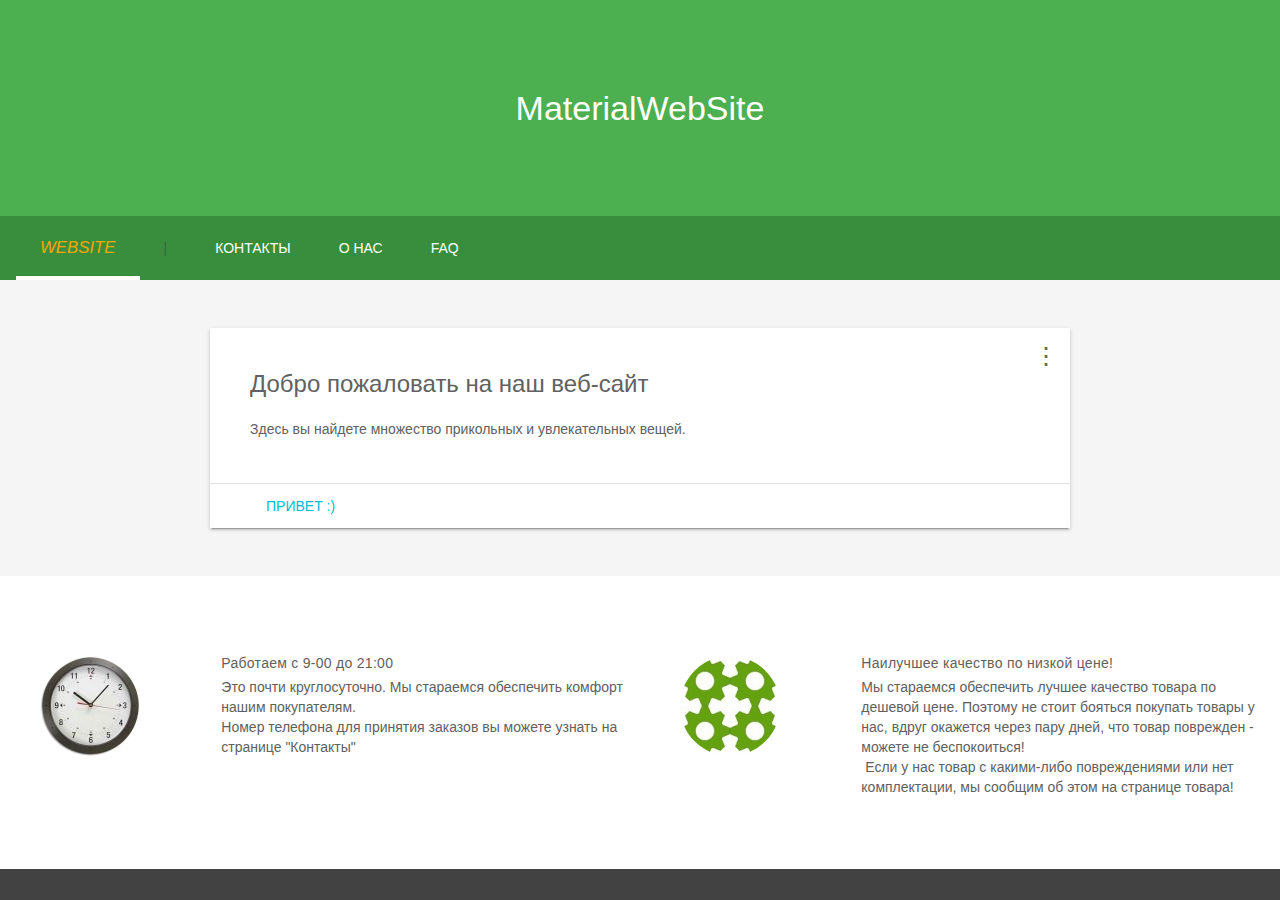
==== commit 86b22a2f: "0.3.0" ====
--- a/index.html
+++ b/index.html
@@ -6,7 +6,6 @@
     <meta name="description" content="A front-end template that helps you build fast, modern mobile web apps.">
     <meta name="viewport" content="width=device-width, initial-scale=1.0, minimum-scale=1.0">
     <title>MaterialWebSite</title>
-    <link rel="stylesheet" href="https://fonts.googleapis.com/css?family=Roboto:regular,bold,italic,thin,light,bolditalic,black,medium&amp;lang=en">
     <link rel="stylesheet" href="https://fonts.googleapis.com/icon?family=Material+Icons">
     <link rel="stylesheet" href="css/material.green-teal.min.css">
     <link rel="stylesheet" href="css/styles.css">
@@ -36,9 +35,9 @@
         <div class="mdl-layout__tab-bar mdl-js-ripple-effect mdl-color--primary-dark">
           <a style="color: orange" href="#" class="mdl-layout__tab is-active"><i><big>WebSite</big></i></a>
           <big class="mdl-layout__tab">|</big>
-          <a href="#" class="mdl-layout__tab">Контакты</a>
-          <a href="#" class="mdl-layout__tab">О нас</a>
-          <a href="#" class="mdl-layout__tab">FAQ</a>
+          <a style="color: white" href="#" class="mdl-layout__tab">Контакты</a>
+          <a style="color: white" href="#" class="mdl-layout__tab">О нас</a>
+          <a style="color: white" href="#" class="mdl-layout__tab">FAQ</a>
         </div>
       </header>
       <main class="mdl-layout__content">
@@ -54,7 +53,7 @@
               </div>
             </div>
             <button class="mdl-button mdl-js-button mdl-js-ripple-effect mdl-button--icon" id="btn3">
-              <i class="material-icons">more_vert</i>
+              <i class="material-icons">⋮</i>
             </button>
             <ul class="mdl-menu mdl-js-menu mdl-menu--bottom-right" for="btn3">
               <li class="mdl-menu__item">Закрыть</li>
@@ -74,8 +73,8 @@
               <div class="section__circle-container__circle2 mdl-color--accent section__circle--big"></div>
             </div>
             <div class="section__text mdl-cell mdl-cell--4-col-desktop mdl-cell--6-col-tablet mdl-cell--3-col-phone">
-              <h5>Lorem ipsum dolor sit amet</h5>
-              Qui sint ut et qui nisi cupidatat. Reprehenderit nostrud proident officia exercitation anim et pariatur ex.
+              <h5>Наилучшее качество по низкой цене!</h5>
+              Мы стараемся обеспечить лучшее качество товара по дешевой цене. Поэтому не стоит бояться покупать товары у нас, вдруг окажется через пару дней, что товар поврежден - можете не беспокоиться!<br/> &nbsp;Если у нас товар с какими-либо повреждениями или нет комплектации, мы сообщим об этом на странице товара!
             </div>
           </section>
         </div>
@@ -83,53 +82,48 @@
           <div class="mdl-mega-footer--middle-section">
             <div class="mdl-mega-footer--drop-down-section">
               <input class="mdl-mega-footer--heading-checkbox" type="checkbox" checked>
-              <h1 class="mdl-mega-footer--heading">Features</h1>
+              <h1 class="mdl-mega-footer--heading">Особенности</h1>
               <ul class="mdl-mega-footer--link-list">
-                <li><a href="#">About</a></li>
-                <li><a href="#">Terms</a></li>
-                <li><a href="#">Partners</a></li>
-                <li><a href="#">Updates</a></li>
+                <li><a href="#">Информация</a></li>
+                <li><a href="#">Условия</a></li>
+                <li><a href="#">Партнеры</a></li>
+                <li><a href="#">Обновления</a></li>
               </ul>
             </div>
             <div class="mdl-mega-footer--drop-down-section">
               <input class="mdl-mega-footer--heading-checkbox" type="checkbox" checked>
-              <h1 class="mdl-mega-footer--heading">Details</h1>
+              <h1 class="mdl-mega-footer--heading">Детали</h1>
               <ul class="mdl-mega-footer--link-list">
-                <li><a href="#">Spec</a></li>
-                <li><a href="#">Tools</a></li>
-                <li><a href="#">Resources</a></li>
+                <li><a href="#">Спец</a></li>
+                <li><a href="#">Инструменты</a></li>
+                <li><a href="#">Ресурсы</a></li>
               </ul>
             </div>
             <div class="mdl-mega-footer--drop-down-section">
               <input class="mdl-mega-footer--heading-checkbox" type="checkbox" checked>
-              <h1 class="mdl-mega-footer--heading">Technology</h1>
+              <h1 class="mdl-mega-footer--heading">Технология</h1>
               <ul class="mdl-mega-footer--link-list">
-                <li><a href="#">How it works</a></li>
-                <li><a href="#">Patterns</a></li>
-                <li><a href="#">Usage</a></li>
-                <li><a href="#">Products</a></li>
-                <li><a href="#">Contracts</a></li>
+                <li><a href="#">Как это работает</a></li>
+                <li><a href="#">Образцы</a></li>
+                <li><a href="#">Использование</a></li>
+                <li><a href="#">Продукты</a></li>
+                <li><a href="#">Контракты</a></li>
               </ul>
             </div>
             <div class="mdl-mega-footer--drop-down-section">
               <input class="mdl-mega-footer--heading-checkbox" type="checkbox" checked>
               <h1 class="mdl-mega-footer--heading">FAQ</h1>
               <ul class="mdl-mega-footer--link-list">
-                <li><a href="#">Questions</a></li>
-                <li><a href="#">Answers</a></li>
-                <li><a href="#">Contact us</a></li>
+                <li><a href="#">Вопросы</a></li>
+                <li><a href="#">Ответы</a></li>
+                <li><a href="#">Горячая линия</a></li>
               </ul>
             </div>
           </div>
           <div class="mdl-mega-footer--bottom-section">
             <div class="mdl-logo">
-              More Information
+              VitalKrilov © 2016
             </div>
-            <ul class="mdl-mega-footer--link-list">
-              <li><a href="https://developers.google.com/web/starter-kit/">Web Starter Kit</a></li>
-              <li><a href="#">Help</a></li>
-              <li><a href="#">Privacy and Terms</a></li>
-            </ul>
           </div>
         </footer>
       </main>
--- a/css/styles.css
+++ b/css/styles.css
@@ -238,4 +238,7 @@
 }
 .section__circle-container__circle1 {
   background-image: url(../img/clock.jpg);
+}
+.section__circle-container__circle2 {
+  background-image: url(../img/100%.jpg);
 }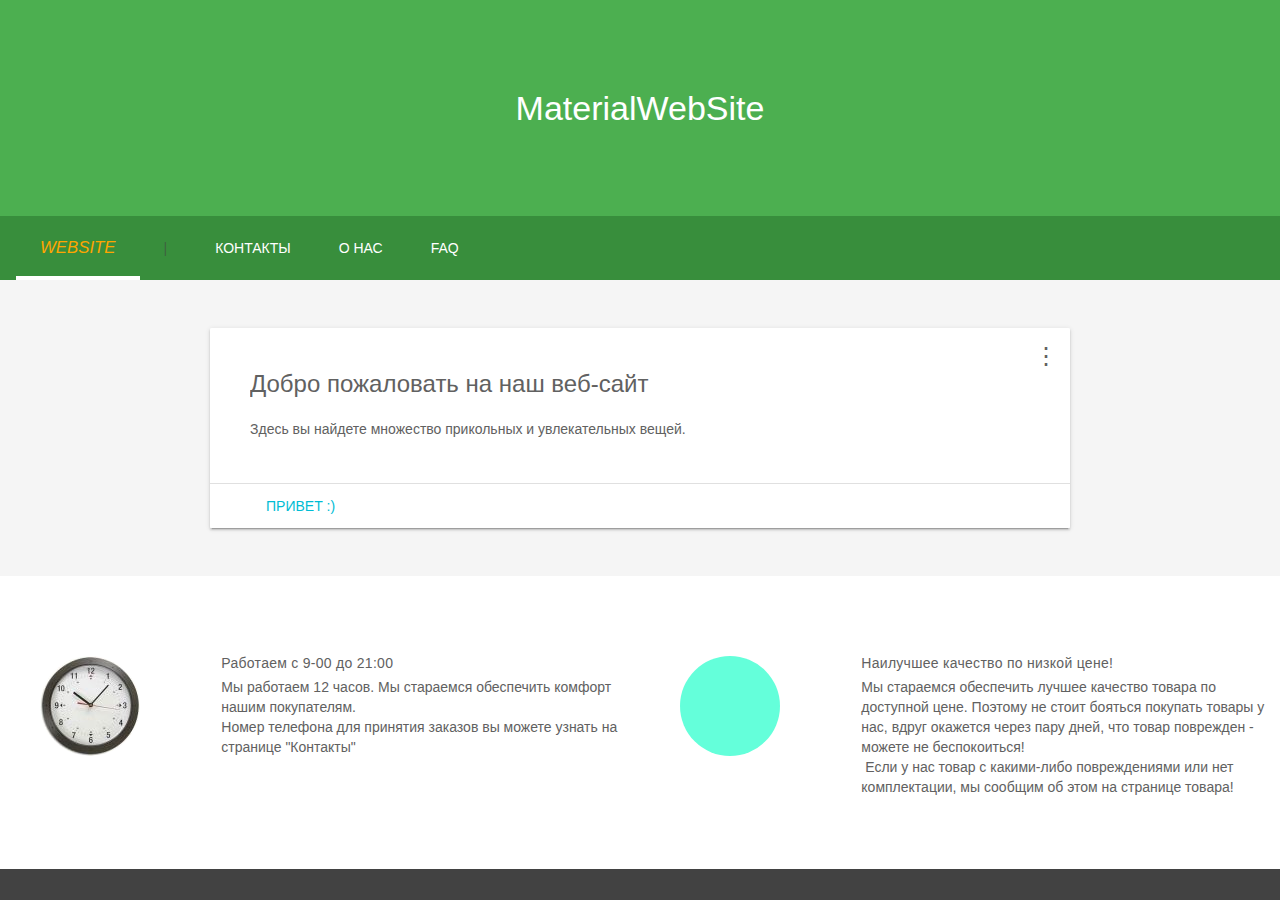
==== commit aee51cfe: "0.4.0" ====
--- a/index.html
+++ b/index.html
@@ -35,8 +35,8 @@
         <div class="mdl-layout__tab-bar mdl-js-ripple-effect mdl-color--primary-dark">
           <a style="color: orange" href="#" class="mdl-layout__tab is-active"><i><big>WebSite</big></i></a>
           <big class="mdl-layout__tab">|</big>
-          <a style="color: white" href="#" class="mdl-layout__tab">Контакты</a>
-          <a style="color: white" href="#" class="mdl-layout__tab">О нас</a>
+          <a style="color: white" href="contacts.html" class="mdl-layout__tab">Контакты</a>
+          <a style="color: white" href="about.html" class="mdl-layout__tab">О нас</a>
           <a style="color: white" href="#" class="mdl-layout__tab">FAQ</a>
         </div>
       </header>
@@ -67,14 +67,14 @@
             </div>
             <div class="section__text mdl-cell mdl-cell--4-col-desktop mdl-cell--6-col-tablet mdl-cell--3-col-phone">
               <h5>Работаем с 9-00 до 21:00</h5>
-              Это почти круглосуточно. Мы стараемся обеспечить комфорт нашим покупателям.<br/> Номер телефона для принятия заказов вы можете узнать на странице "Контакты"
+              Мы работаем 12 часов. Мы стараемся обеспечить комфорт нашим покупателям.<br/> Номер телефона для принятия заказов вы можете узнать на странице "Контакты"
             </div>
             <div class="section__circle-container mdl-cell mdl-cell--2-col mdl-cell--1-col-phone">
               <div class="section__circle-container__circle2 mdl-color--accent section__circle--big"></div>
             </div>
             <div class="section__text mdl-cell mdl-cell--4-col-desktop mdl-cell--6-col-tablet mdl-cell--3-col-phone">
               <h5>Наилучшее качество по низкой цене!</h5>
-              Мы стараемся обеспечить лучшее качество товара по дешевой цене. Поэтому не стоит бояться покупать товары у нас, вдруг окажется через пару дней, что товар поврежден - можете не беспокоиться!<br/> &nbsp;Если у нас товар с какими-либо повреждениями или нет комплектации, мы сообщим об этом на странице товара!
+              Мы стараемся обеспечить лучшее качество товара по доступной цене. Поэтому не стоит бояться покупать товары у нас, вдруг окажется через пару дней, что товар поврежден - можете не беспокоиться!<br/> &nbsp;Если у нас товар с какими-либо повреждениями или нет комплектации, мы сообщим об этом на странице товара!
             </div>
           </section>
         </div>
@@ -82,12 +82,12 @@
           <div class="mdl-mega-footer--middle-section">
             <div class="mdl-mega-footer--drop-down-section">
               <input class="mdl-mega-footer--heading-checkbox" type="checkbox" checked>
-              <h1 class="mdl-mega-footer--heading">Особенности</h1>
+              <h1 class="mdl-mega-footer--heading">Страницы</h1>
               <ul class="mdl-mega-footer--link-list">
-                <li><a href="#">Информация</a></li>
-                <li><a href="#">Условия</a></li>
-                <li><a href="#">Партнеры</a></li>
-                <li><a href="#">Обновления</a></li>
+                <li><a href="">Главная</a></li>
+                <li><a href="contacts.html">Контакты</a></li>
+                <li><a href="about.html">О нас</a></li>
+                <li><a href="#">FAQ</a></li>
               </ul>
             </div>
             <div class="mdl-mega-footer--drop-down-section">
--- a/css/styles.css
+++ b/css/styles.css
@@ -238,7 +238,4 @@
 }
 .section__circle-container__circle1 {
   background-image: url(../img/clock.jpg);
-}
-.section__circle-container__circle2 {
-  background-image: url(../img/100%.jpg);
 }